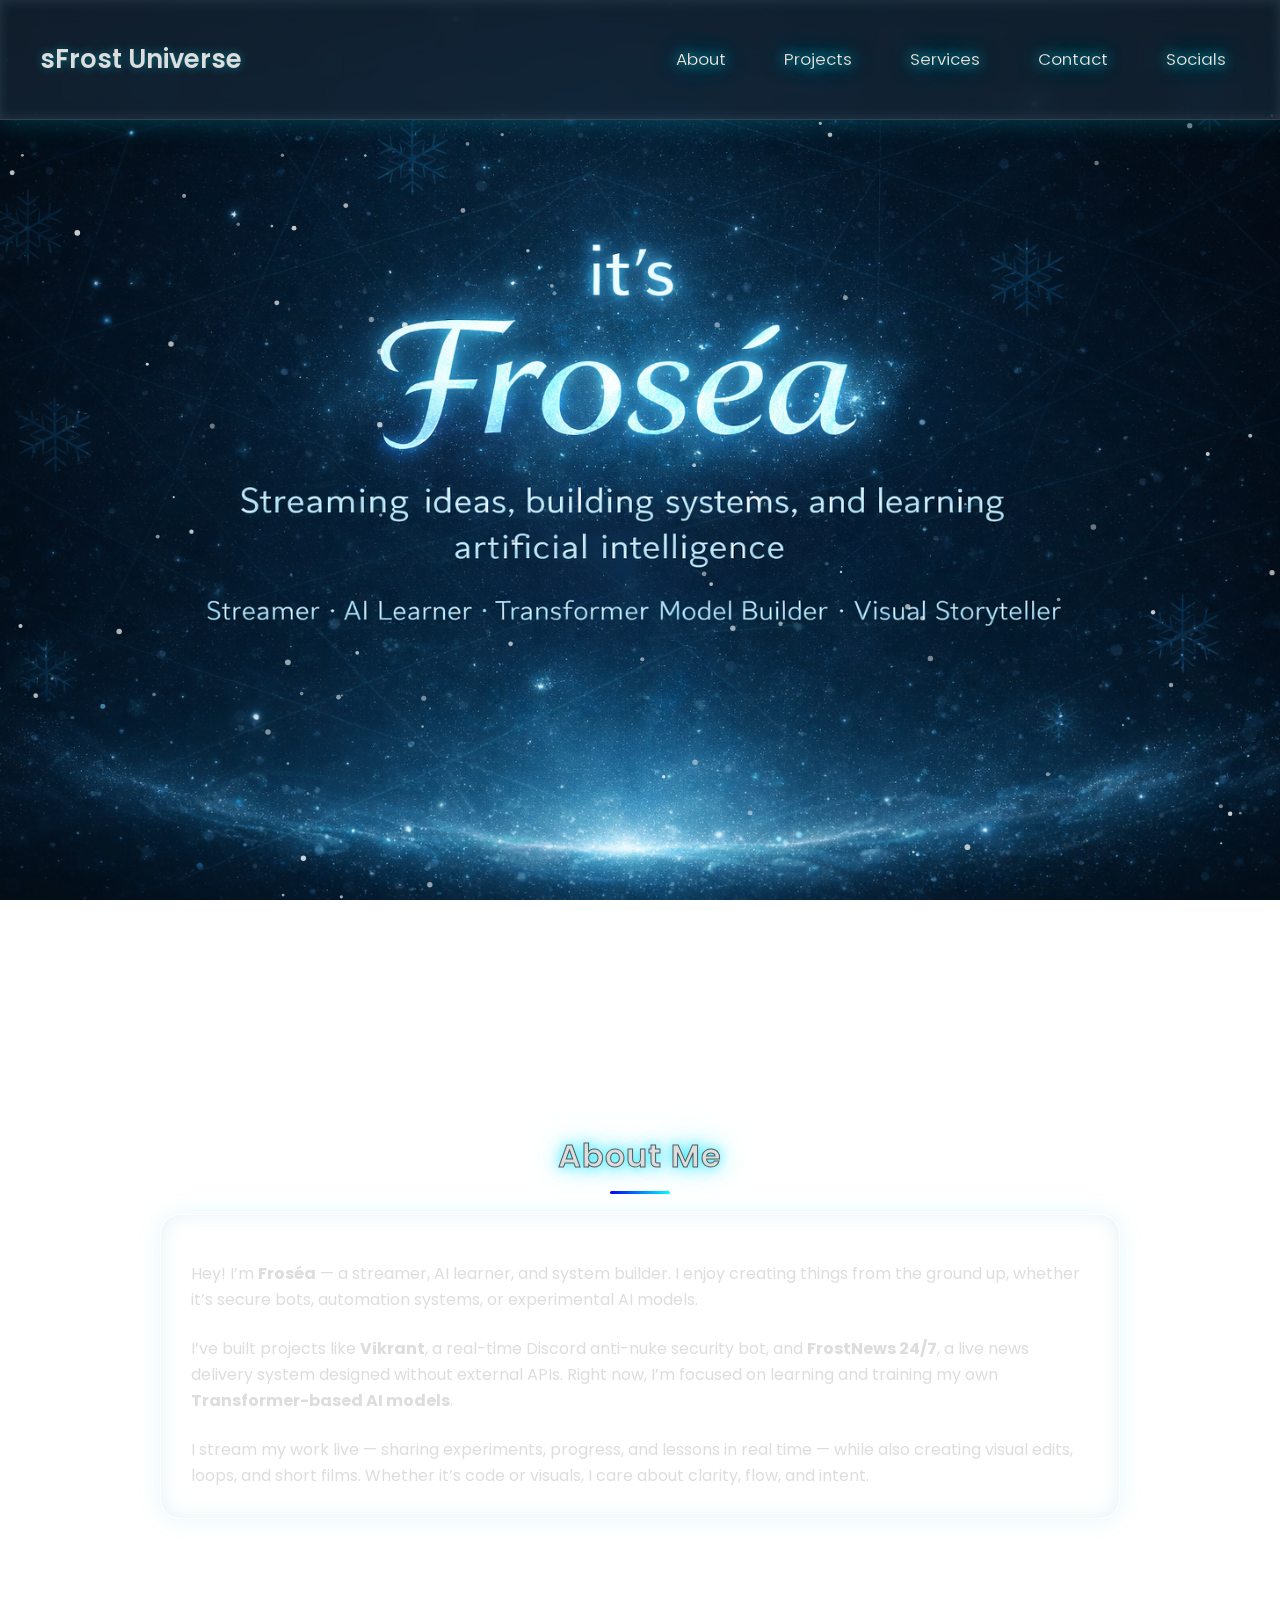
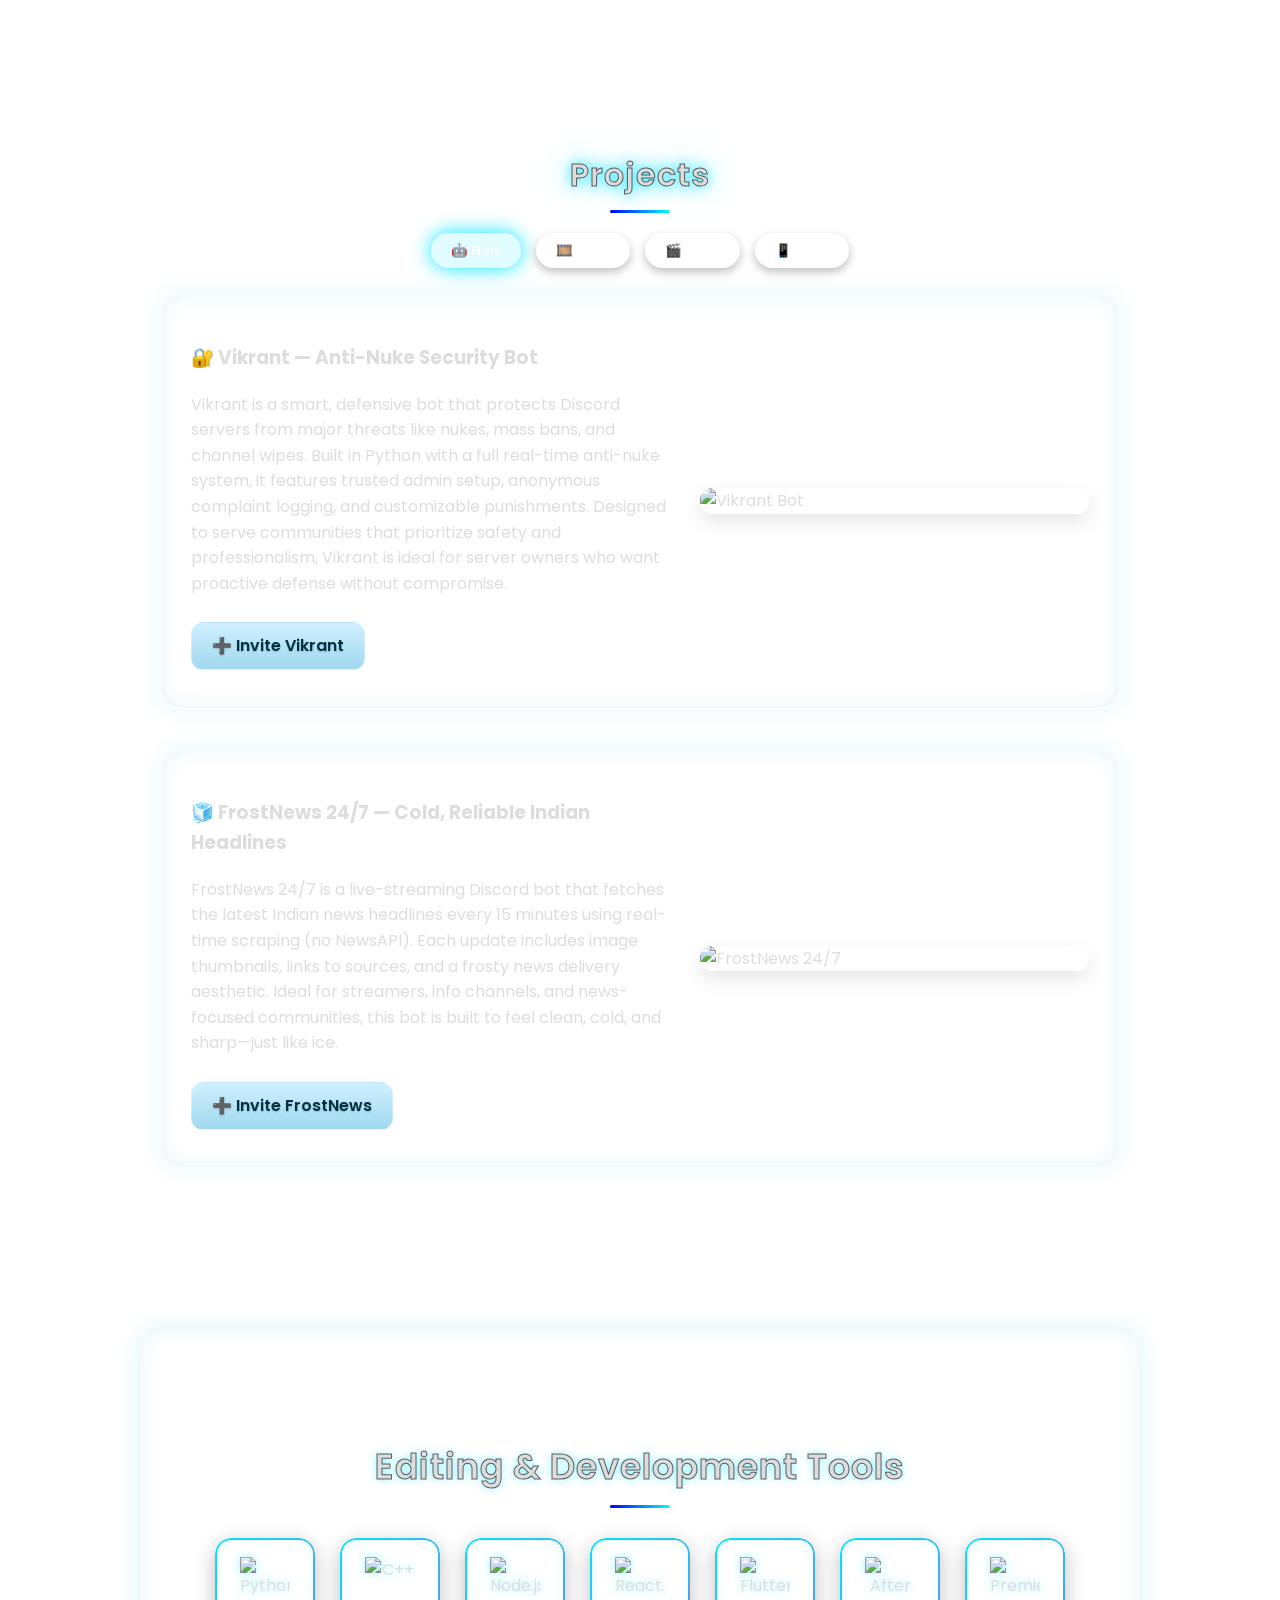
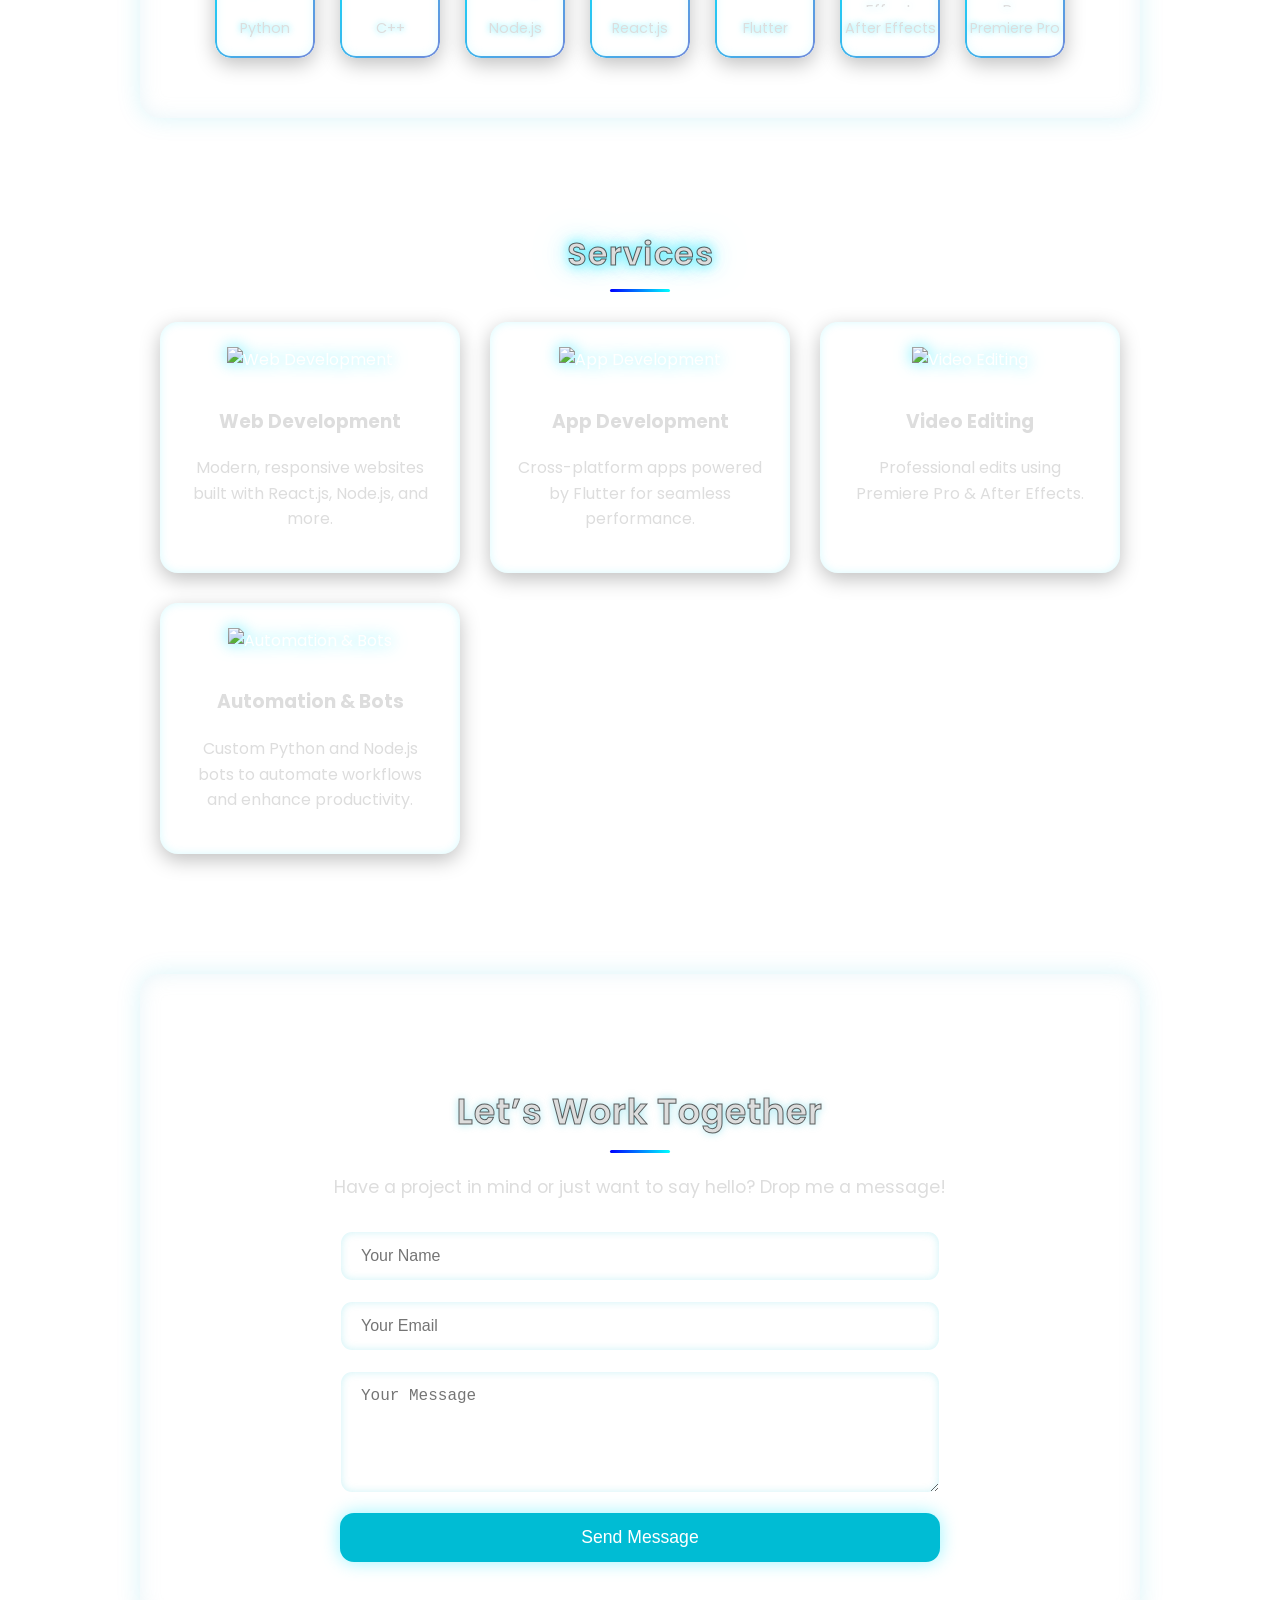
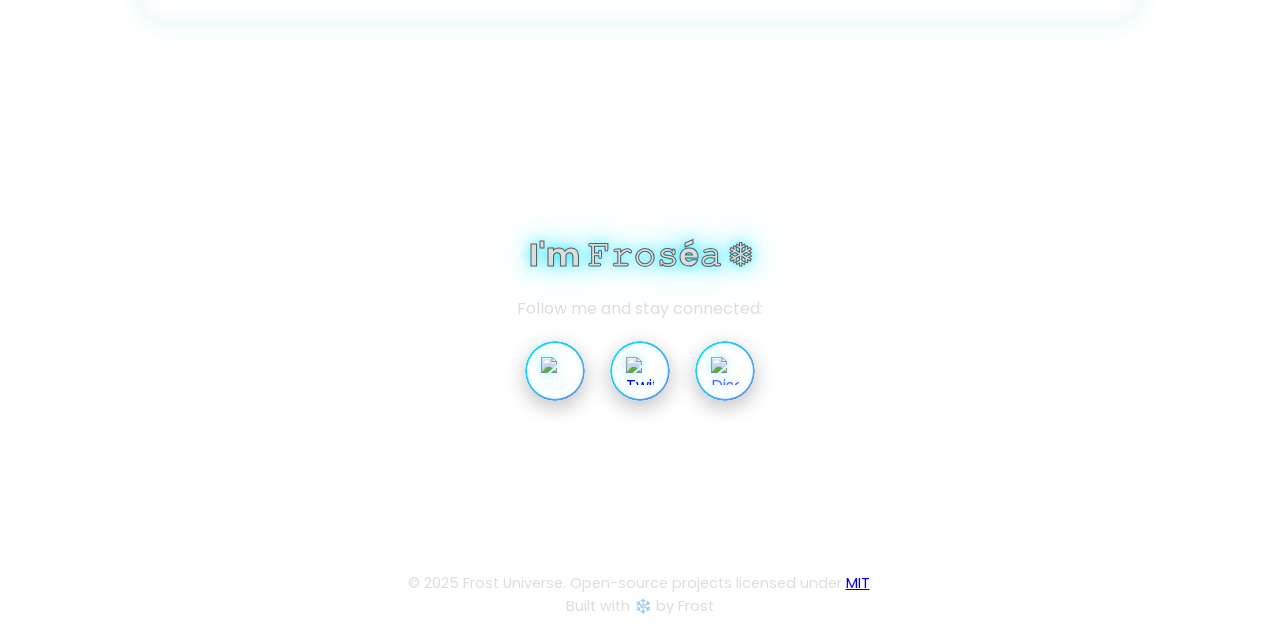
==== index.html @ 3cc2ba2c "Name change" ====
<!DOCTYPE html>
<html lang="en">
<head>
  <link rel="icon" href="assets/frost-logo.png" type="image/png" />
  <meta name="viewport" content="width=device-width, initial-scale=1.0" />
  <title>Frost | Portfolio</title>
  <link href="https://fonts.googleapis.com/css2?family=Poppins:wght@400;600&display=swap" rel="stylesheet" />
  <link rel="stylesheet" href="style.css">
</head>
<body>
  <nav class="frost-navbar">
    <div class="nav-content">
      <h1 class="logo">sFrost Universe</h1>

      <button class="mobile-toggle" onclick="toggleMobileNav(event)">☰</button>
        <ul class="nav-links">
          <li><a href="#about">About</a></li>
          <li><a href="#projects">Projects</a></li>
          <li><a href="#services">Services</a></li>
          <li><a href="#contact">Contact</a></li>
          <li><a href="#frost-footer">Socials</a></li>
        </ul>
    </div>
  </nav>
<div class="mobile-nav" id="mobileNav">
  <a href="#about" onclick="toggleMobileNav()">About</a>
  <a href="#projects" onclick="toggleMobileNav()">Projects</a>
  <a href="#services" onclick="toggleMobileNav()">Services</a>
  <a href="#contact" onclick="toggleMobileNav()">Contact</a>
  <a href="#frost-footer" onclick="toggleMobileNav()">Socials</a>
</div>

<section id="hero" class="hero-section">
  <!-- empty hero to show full background -->
</section>


<section id="about">
  <h2>About Me</h2>
  <div class="card">
    <p>
      Hey! I’m <strong>Froséa</strong> — a streamer, AI learner, and system builder.
      I enjoy creating things from the ground up, whether it’s secure bots,
      automation systems, or experimental AI models.
    </p>

    <p>
      I’ve built projects like <strong>Vikrant</strong>, a real-time Discord anti-nuke security bot,
      and <strong>FrostNews 24/7</strong>, a live news delivery system designed without external APIs.
      Right now, I’m focused on learning and training my own
      <strong>Transformer-based AI models</strong>.
    </p>

    <p>
      I stream my work live — sharing experiments, progress, and lessons in real time —
      while also creating visual edits, loops, and short films.
      Whether it’s code or visuals, I care about clarity, flow, and intent.
    </p>

  </div>
</section>

<section id="projects">
<h2>Projects</h2>
<div class="tab-buttons-container">
  <button class="tab-btn active" data-tab="bots" onclick="showTab('bots')">🤖 Bots</button>
  <button class="tab-btn" data-tab="edits" onclick="showTab('edits')">🎞️ Edits</button>
  <button class="tab-btn" data-tab="films" onclick="showTab('films')">🎬 Films</button>
  <button class="tab-btn" data-tab="apps" onclick="showTab('apps')">📱 Apps</button>
</div>



<div id="bots" class="tab-content active">

    <div class="card flex-wrap-card">
        <div class="card-content-left">
            <h3>🔐 Vikrant — Anti-Nuke Security Bot</h3>
            <p>Vikrant is a smart, defensive bot that protects Discord servers from major threats like nukes, mass bans, and channel wipes. Built in Python with a full real-time anti-nuke system, it features trusted admin setup, anonymous complaint logging, and customizable punishments. Designed to serve communities that prioritize safety and professionalism, Vikrant is ideal for server owners who want proactive defense without compromise.</p>
            <a href="https://discord.com/oauth2/authorize?client_id=1390545148139802735&permissions=8&scope=bot%20applications.commands" target="_blank" class="btn frosty-btn">➕ Invite Vikrant</a>
        </div>
        <div class="card-image-right">
            <img src="assets/Vikrant.png" alt="Vikrant Bot">
        </div>
    </div>

    <div class="card flex-wrap-card">
        <div class="card-content-left">
            <h3>🧊 FrostNews 24/7 — Cold, Reliable Indian Headlines</h3>
            <p>FrostNews 24/7 is a live-streaming Discord bot that fetches the latest Indian news headlines every 15 minutes using real-time scraping (no NewsAPI). Each update includes image thumbnails, links to sources, and a frosty news delivery aesthetic. Ideal for streamers, info channels, and news-focused communities, this bot is built to feel clean, cold, and sharp—just like ice.</p>
            <a href="https://discord.com/oauth2/authorize?client_id=1393420826992443503&permissions=8&scope=bot%20applications.commands" target="_blank" class="btn frosty-btn">➕ Invite FrostNews</a>
        </div>
        <div class="card-image-right">
            <img src="assets/news.png" alt="FrostNews 24/7">
        </div>
    </div>

</div>



  <div id="edits" class="tab-content">
    <div class="card flex-wrap-card">
      <div class="card-content-left">
        <h3>🎞️ Loops</h3>
        <p>Short, rhythmic video loops designed for seamless repetition — created using Adobe Premiere Pro and After Effects. Built for motion sync, aesthetics, and a crisp visual punch that repeats with satisfying flow.</p>
        <p><strong>Style:</strong> Visual Rhythm, Frame-perfect Sync, Repeats Smoothly</p>
        <a href="https://www.instagram.com/s.frostuniverse/reel/DGXverOA1Fw/" target="_blank" class="btn frosty-btn">▶️ Watch on Instagram</a>
      </div>
      <div class="card-image-right">
        <img src="assets/my-loop.gif?v=2" alt="Loop GIF" class="cropped-4by3" />
      </div>
    </div>

    <div class="card flex-wrap-card">
      <div class="card-content-left">
        <h3>🎵 Music Edits</h3>
        <p>This edit brings together music, emotion, and motion to create a deep, immersive experience. Built around the track “Aadatein” by Hades, the video blends cinematic sequences, visual metaphors, and rhythmic transitions to evoke both nostalgia and raw feeling. Every cut is timed with lyrics and beats, emphasizing the storytelling within the song itself. Designed using a combination of slow-motion overlays, smooth velocity ramps, and hand-synced color tones — this edit reflects my passion for visual poetry in motion.</p>
        <p><strong>Style:</strong> Cinematic Sync, Lyric-Driven Narrative, Deep Mood Tones</p>
        <a href="https://www.instagram.com/itshadesmusic/reel/DEu2M0pTLQC/" target="_blank" class="btn frosty-btn">🎵 Watch on Instagram</a>
      </div>
      <div class="card-image-right">
        <video class="preview-video" muted playsinline>
          <source src="assets/aadatein-edit.mp4" type="video/mp4" />
          Your browser does not support the video tag.
        </video>
      </div>
    </div>

    <div class="card flex-wrap-card">
      <div class="card-content-left">
        <h3>🎮 Game Edits</h3>
        <p>Fast-paced and cinematic CSGO edit synced to slowed-down sound. Made on Indian gaming content, this edit highlights epic flicks and smooth transitions for a dramatic aesthetic. The pacing, transitions, and depth effects are tailored to enhance each highlight moment, capturing the spirit of competitive gameplay.</p>
        <a href="https://youtu.be/ge9LohBSnMw" target="_blank" class="btn frosty-btn">🎮 Watch on YouTube</a>
      </div>
      <div class="card-image-right">
        <video class="preview-video" muted playsinline>
          <source src="assets/devil-eyes-edit.mp4" type="video/mp4" />
          Your browser does not support the video tag.
        </video>
      </div>
    </div>
  </div>

    <div id="films" class="tab-content">
        <div class="card flex-wrap-card">
            <div class="card-content-left">
                <h2>"INK !" a 2 min short horror film.</h2>
                <p>A chilling 2-minute short horror film. This piece explores themes of the unknown and suspense, designed to leave a lasting impression.</p>
                <a href="https://www.instagram.com/s.frostuniverse/reel/C6wNEsdyaG9/" target="_blank" class="btn frosty-btn">Watch on Instagram</a>
            </div>
            <div class="card-image-right">
                <img src="assets/ink-thumbnail.jpg" alt="Thumbnail for INK! Short Film">
            </div>
        </div>

        <div class="card flex-wrap-card">
            <div class="card-content-left">
                <h2>Contemplation: The Mind's Echo</h2>
                <p>“Contemplation” is a cinematic exploration of the mind’s labyrinth. It’s a journey that begins in the tranquil realms of relaxation but can veer into the shadows of psychological distress. This film captures the essence of introspection, where the quest for inner peace can sometimes awaken inner demons.</p>
                <a href="https://www.instagram.com/s.frostuniverse/reel/C9RwAc6Al66/" target="_blank" class="btn frosty-btn">Watch on Instagram</a>
            </div>
            <div class="card-image-right">
                <img src="assets/contemplation-thumbnail.jpg" alt="Thumbnail for Contemplation Film">
            </div>
        </div>
    </div>

    <div id="apps" class="tab-content">

      <!-- FrostHub App Card -->
      <div class="card flex-wrap-card">
        <div class="card-content-left">
          <h3>FrostHub Mobile</h3>
          <p>FrostHub Mobile is your all-in-one student companion. Access timetables, notes, announcements, and even get your doubts solved — anytime, anywhere.</p>
          <a href="https://github.com/sFrostUniverse/FrostHub/raw/master/apk/app-release.apk" class="btn frosty-btn" download>📥 Install App</a>
        </div>
        <div class="card-image-right">
          <img src="assets/logo.png" alt="FrostHub App Preview" class="cropped-4by3 frosthub-logo" />
        </div>
      </div>
    </div>


</section>

<section id="skills">
  <h2>Editing & Development Tools</h2>
  <div class="skills-grid">
    <div class="skill-item">
      <img src="https://cdn.jsdelivr.net/gh/devicons/devicon/icons/python/python-original.svg" alt="Python">
      <p>Python</p>
    </div>
    <div class="skill-item">
      <img src="https://cdn.jsdelivr.net/gh/devicons/devicon/icons/cplusplus/cplusplus-original.svg" alt="C++">
      <p>C++</p>
    </div>
    <div class="skill-item">
      <img src="https://cdn.jsdelivr.net/gh/devicons/devicon/icons/nodejs/nodejs-original.svg" alt="Node.js">
      <p>Node.js</p>
    </div>
    <div class="skill-item">
      <img src="https://cdn.jsdelivr.net/gh/devicons/devicon/icons/react/react-original.svg" alt="React.js">
      <p>React.js</p>
    </div>
    <div class="skill-item">
      <img src="https://cdn.jsdelivr.net/gh/devicons/devicon/icons/flutter/flutter-original.svg" alt="Flutter">
      <p>Flutter</p>
    </div>
    <div class="skill-item">
      <img src="https://cdn.jsdelivr.net/gh/devicons/devicon/icons/aftereffects/aftereffects-original.svg" alt="After Effects">
      <p>After Effects</p>
    </div>
    <div class="skill-item">
      <img src="https://cdn.jsdelivr.net/gh/devicons/devicon/icons/premierepro/premierepro-original.svg" alt="Premiere Pro">
      <p>Premiere Pro</p>
    </div>
  </div>
</section>

<section id="services">
  <h2>Services</h2>
  <div class="services-grid">
    <div class="service-card">
      <img src="https://cdn-icons-png.flaticon.com/512/3094/3094850.png" alt="Web Development">
      <h3>Web Development</h3>
      <p>Modern, responsive websites built with React.js, Node.js, and more.</p>
    </div>
    <div class="service-card">
      <img src="https://cdn-icons-png.flaticon.com/512/2906/2906274.png" alt="App Development">
      <h3>App Development</h3>
      <p>Cross-platform apps powered by Flutter for seamless performance.</p>
    </div>
    <div class="service-card">
      <img src="https://cdn-icons-png.flaticon.com/512/6062/6062646.png" alt="Video Editing">
      <h3>Video Editing</h3>
      <p>Professional edits using Premiere Pro & After Effects.</p>
    </div>
    <div class="service-card">
      <img src="https://cdn-icons-png.flaticon.com/512/4712/4712035.png" alt="Automation & Bots">
      <h3>Automation & Bots</h3>
      <p>Custom Python and Node.js bots to automate workflows and enhance productivity.</p>
    </div>
  </div>
</section>

<section id="contact">
  <h2>Let’s Work Together</h2>
  <p>Have a project in mind or just want to say hello? Drop me a message!</p>

  <div class="contact-card">
    <form action="https://formspree.io/f/movloqyo" method="POST">
      <input type="text" name="name" placeholder="Your Name" required>
      <input type="email" name="email" placeholder="Your Email" required>
      <textarea name="message" rows="5" placeholder="Your Message" required></textarea>
      <button type="submit">Send Message</button>
    </form>
  </div>
</section>


<section id="frost-footer">
  <div class="frost-footer-card">
    <h2>I'm 𝙵𝚛𝚘𝚜é𝚊 ❄</h2>
    <p>Follow me and stay connected:</p>
    <div class="social-links">
      <a href="https://github.com/sFrostUniverse" target="_blank">
        <img src="https://cdn.jsdelivr.net/gh/devicons/devicon/icons/github/github-original.svg" alt="GitHub">
      </a>
      <a href="https://www.twitch.tv/itsfrosea" target="_blank">
        <img src="https://cdn-icons-png.flaticon.com/512/5968/5968819.png" alt="Twitch">
      </a>
      <a href="https://discord.gg/MuAQ3JgS7b" target="_blank">
        <img src="https://cdn-icons-png.flaticon.com/512/5968/5968756.png" alt="Discord">
      </a>


    </div>
  </div>
</section>


  <footer>
    © 2025 Frost Universe. Open-source projects licensed under <a href="https://github.com/sFrostUniverse/Vikrant-bot/blob/main/LICENSE">MIT</a>.<br />
    Built with ❄️ by Frost
  </footer>
  <script src="script.js"></script>
</body>
</html>
---- style.css ----
/* style.css */

/* Root Variables - Define your theme colors and font here */
:root {
    --primary: #00bcd4; /* A vibrant blue/cyan */
    --secondary: #e0f7fa; /* A light, frosty blue */
    --background: #f4fcff; /* Very light, almost white background */
    --text-color: #dddddd; /* Bright gray for general text */
    --font-family: 'Poppins', sans-serif;
    --frost-card-bg: rgba(255, 255, 255, 0.08);
    --frost-card-border: rgba(255, 255, 255, 0.25);
    --frost-card-shadow-light: rgba(0, 188, 212, 0.1);
    --frost-card-shadow-inset: rgba(173, 216, 230, 0.3);
    --frosty-btn-shadow-light: rgba(173, 216, 230, 0.4);
    --accent-color: #00e5ff; /* NEW: A bright cyan for accents in the new navbar */
}

/* Universal Box-Sizing and Smooth Scroll */
*, *::before, *::after {
    box-sizing: border-box;
}


html {
    scroll-behavior: smooth;
    height: 100%; 
    overflow-x: hidden; 
}

body {
    font-family: var(--font-family);
    margin: 0;
    padding: 0;
    padding-top: 100px;
    scroll-behavior: smooth;
    line-height: 1.6;
    overflow-x: hidden;
    position: relative;
    z-index: 0;
}
html, body {
  overscroll-behavior: none;
}



/* Background goes to pseudo-element */
body::before {
    content: "";
    position: fixed;
    inset: 0;
    background:
        linear-gradient(to bottom, rgba(255, 255, 255, 0.05), rgba(240, 255, 255, 0.1)),
        url('assets/banner.png') no-repeat center center fixed;
    background-size: cover;
    background-blend-mode: overlay;
    background-attachment: scroll;
    z-index: -1; /* stays behind content */
    transition: filter 0.5s ease-in-out;
}

/* Blur on scroll */
body.blurred::before {
    filter: blur(6px);
}


/* Mobile version – only swap image */
@media (max-width: 768px) {
    body {
        background-image: 
            linear-gradient(to bottom, rgba(255, 255, 255, 0.05), rgba(240, 255, 255, 0.1)),
            url('assets/banner-mobile.png');
    }
}
@media (max-width: 768px) {
  .frosthub-logo {
    transform: scale(1.25);
    padding: 20px;
  }
}





/* Ensure all text elements inherit the text color or use it explicitly */
body, h1, h2, h3, h4, h5, h6, p, li, span, strong {
    color: var(--text-color) !important; /* Use !important to override default browser styles */
}

/* Canvas styling - CRITICAL for its background behavior and preventing scroll issues */
canvas {
    display: block; /* Ensures canvas behaves as a block element */
    position: fixed; /* Keeps it fixed in the viewport */
    top: 0;
    left: 0;
    width: 100vw; /* Covers full viewport width */
    height: 100dvh; /* Covers full viewport height (can override JS for layout) */
    z-index: -1; /* Make sure it's behind all other content */
    pointer-events: none; /* VERY IMPORTANT: Allows you to click/interact with elements *behind* the canvas */
    background-color: transparent; /* Ensures it's transparent if no snowfall is active */
}
/* Frosted Glass Navbar - matches footer style */
.frost-navbar {
  background: rgba(26, 42, 58, 0.65);
  backdrop-filter: blur(12px) saturate(120%);
  -webkit-backdrop-filter: blur(12px) saturate(120%);
  padding: 18px 40px;

  position: fixed;     /* ✅ DESKTOP DEFAULT */
  top: 0;
  left: 0;
  width: 100%;

  z-index: 9999;
  border-bottom: 1px solid rgba(255, 255, 255, 0.15);
  box-shadow: 0 0 25px rgba(0, 229, 255, 0.25),
              inset 0 0 12px rgba(173, 216, 230, 0.15);
}


.frost-navbar .nav-content {
  display: flex;
  justify-content: space-between;
  align-items: center;
  max-width: 1200px;
  margin: 0 auto;
  width: 100%;
}

/* Logo style to match footer text */
.frost-navbar .logo {
  font-size: 1.6em;
  font-weight: 600;
  color: var(--accent-color);
  text-shadow: 0 0 10px rgba(0,229,255,0.4);
}

/* Links styled to match footer glow */
.frost-navbar .nav-links {
  list-style: none;
  display: flex;
  gap: 30px;
  margin: 0;
  padding: 0;
}

/* Navbar links styled like glowing section titles */
.frost-navbar .nav-links a {
  position: relative;
  color: #fff;
  text-decoration: none;
  font-size: 1.05em;
  padding: 8px 14px;
  border-radius: 6px;
  transition: all 0.3s ease;

  text-shadow:
    0 0 12px rgba(0,229,255,0.8),
    0 0 24px rgba(0,229,255,0.6),
    0 0 40px rgba(0,229,255,0.4);

  -webkit-text-stroke: 0.5px rgba(0, 0, 0, 0.5);
}

/* Hover glow */
.frost-navbar .nav-links a:hover {
  color: var(--accent-color);
  text-shadow: 0 0 6px rgba(0,229,255,0.9);
}

/* Fancy underline effect */
.frost-navbar .nav-links a::after {
  content: "";
  position: absolute;
  left: 50%;
  bottom: -4px;
  transform: translateX(-50%);
  width: 0;
  height: 2px;
  background: linear-gradient(90deg, #00e5ff, #ff00cc);
  border-radius: 2px;
  transition: width 0.3s ease;
}

.frost-navbar .nav-links a:hover::after {
  width: 60%;
}


/* Active link */
.frost-navbar .nav-links a.active {
  background: linear-gradient(135deg, rgba(0,229,255,0.8), rgba(0,188,212,0.6));
  color: #fff;
  box-shadow: 0 0 15px rgba(0,229,255,0.5);
}

.hero-section {
  height: 110vh;  /* a bit more than full screen */
  position: relative;
  z-index: 0;
}



.hero-title {
  font-size: 3.5rem;
  color: #ffffff;
  text-shadow: 0 0 8px rgba(0,0,0,0.4);
}

.hero-subtitle {
  font-size: 1.5rem;
  color: #e0f7fa;
  margin-top: 10px;
}



/* --- END NEW CONSOLIDATED NAVBAR STYLES --- */


/* Header (if you decide to use it, it's currently not in your index.html) */
header {
    text-align: center;
    padding: 80px 20px;
    background: linear-gradient(to right, #00bcd4, #4fc3f7);
    color: white;
    z-index: 1;
    position: relative;
}

header img {
    width: 120px;
    border-radius: 16px;
    margin-bottom: 20px;
    animation: fadeIn 2s ease-in-out;
}

/* Desktop styling for header */
@media (min-width: 769px) {
    header h1 {
        font-size: 3rem;
    }
    header p {
        font-size: 1.2rem;
        margin-top: 10px;
    }
}

/* Mobile styling for header */
@media (max-width: 768px) {
    header {
        padding: 140px 20px 100px;
        min-height: 420px;
        display: flex;
        flex-direction: column;
        align-items: center;
        justify-content: center;
    }
    header img {
        width: 100px;
        margin-bottom: 16px;
    }
    header h1 {
        font-size: 2.2rem;
        line-height: 1.3;
        margin-bottom: 10px;
    }
    header p {
        font-size: 1.1rem;
        line-height: 1.5;
        margin: 0;
    }
}


/* General Section Styling */
section {
  scroll-margin-top: 180px; 
  padding: 60px 20px;
  max-width: 1000px;
  margin-left: auto;
  margin-right: auto;
}



/* Specific styling for the #about section */
#about {
  margin-top: 0;        /* Pulls section up strongly */
  padding: 80px 20px;   /* Reduces top spacing further */
  scroll-margin-top: 160px;  /* Keeps scroll behavior clean */
}

/* Paragraph spacing in #about (moved from inline) */
#about p {
    margin-bottom: 24px;
}
#about p:last-of-type {
    margin-bottom: 0;
}

/* Universal section title styling */
section > h2 {
  font-size: 2rem;
  text-align: center;
  margin: 50px 0 20px 0;
  padding: 0;
  font-weight: 600;
  color: #fff;
  letter-spacing: 1px;
  position: relative;
}

/* Optional: fancy underline effect */
section > h2::after {
  content: "";
  display: block;
  width: 60px;
  height: 3px;
  background: linear-gradient(90deg, #00f, #0ff);
  margin: 10px auto 0 auto;
  border-radius: 2px;
}
h2 {
    text-shadow:
      0 0 12px rgba(0,229,255,0.8),
      0 0 24px rgba(0,229,255,0.6),
      0 0 40px rgba(0,229,255,0.4);

    -webkit-text-stroke: 1px rgba(0, 0, 0, 0.6); /* subtle outline */
}

.hero-section {
  background: url("assets/your-wallpaper.png") center/cover no-repeat;
  height: 100vh;
  position: relative;
  transition: filter 0.6s ease, opacity 0.6s ease;
  min-height: 100vh;
  padding-bottom: 120px;
}





/* Card Styles - Consolidated all '.card' rules here */
.card {
    background: var(--frost-card-bg);
    border-radius: 20px;
    padding: 30px;
    margin-bottom: 40px;
    backdrop-filter: blur(12px);
    box-shadow:
        0 0 25px var(--frost-card-shadow-light),
        inset 0 0 20px var(--frost-card-shadow-inset);
    border: 1px solid var(--frost-card-border);
    position: relative;
    overflow: hidden;
    transition: transform 0.3s ease, box-shadow 0.3s ease;
    color: var(--text-color);
}
.card::before {
    content: "";
    position: absolute;
    inset: 0;
    background: url('https://www.transparenttextures.com/patterns/ice.png');
    opacity: 0.08;
    z-index: 0;
}
.card:hover {
    transform: scale(1.02);
    box-shadow:
        0 0 35px rgba(0, 188, 212, 0.2), /* Slightly stronger on hover */
        inset 0 0 30px rgba(173, 216, 230, 0.4); /* Slightly stronger on hover */
}
.card > * {
    position: relative;
    z-index: 1; /* Ensures content is above the texture */
}

.services-grid {
  display: grid;
  grid-template-columns: repeat(auto-fit, minmax(240px, 1fr));
  gap: 30px;
  margin-top: 30px;
}

.service-card {
  background: rgba(255, 255, 255, 0.08);
  border-radius: 18px;
  backdrop-filter: blur(10px);
  -webkit-backdrop-filter: blur(10px);
  padding: 25px;
  text-align: center;
  color: #fff;
  box-shadow: 0 6px 20px rgba(0,0,0,0.25), inset 0 0 10px rgba(0,229,255,0.15);
  transition: transform 0.3s ease, box-shadow 0.3s ease;
}

.service-card img {
  width: 60px;
  margin-bottom: 15px;
  filter: drop-shadow(0 0 8px rgba(0,229,255,0.6));
}

.service-card:hover {
  transform: translateY(-8px) scale(1.05);
  box-shadow: 0 12px 30px rgba(0,229,255,0.35), inset 0 0 15px rgba(0,229,255,0.25);
}



/* Mobile Toggle Button (Hamburger) */
.mobile-toggle {
  display: none;
  background: none;
  border: none;
  font-size: 28px;
  color: white;
  cursor: pointer;

  z-index: 10001;
  touch-action: manipulation; /* ❄️ prevents swipe trigger */
}

/* Mobile Nav Floating Dropdown */
.mobile-nav {
  pointer-events: auto; 
    position: absolute;
    top: 60px; /* right below navbar */
    right: 20px;
    background: rgba(255, 255, 255, 0.15);
    backdrop-filter: blur(12px);
    border-radius: 12px;
    padding: 20px;
    display: flex;
    flex-direction: column;
    gap: 16px;
    box-shadow: 0 8px 20px rgba(0,0,0,0.4);

    max-height: 0;      /* collapsed */
    overflow: hidden;
    opacity: 0;
    transition: max-height 0.4s ease, opacity 0.3s ease;
    z-index: 1000;
    width: 200px;       /* fixed width dropdown */
}

/* Show dropdown */
.mobile-nav.active {
    max-height: 400px; /* enough for links */
    opacity: 1;
    pointer-events: auto; /* allows clicking links when shown */
}

/* Mobile nav links */
.mobile-nav a {
    position: relative;
    color: #fff;
    font-size: 1rem;
    font-weight: 600;
    text-decoration: none;
    padding: 10px 0;
    text-align: center;

    text-shadow:
      0 0 8px rgba(0,229,255,0.8),
      0 0 16px rgba(0,229,255,0.6);
    transition: all 0.3s ease;
}

.mobile-nav a:hover {
    color: var(--accent-color);
}

/* Fancy underline effect */
.mobile-nav a::after {
    content: "";
    position: absolute;
    left: 50%;
    bottom: -6px;
    transform: translateX(-50%);
    width: 0;
    height: 2px;
    background: linear-gradient(90deg, #00e5ff, #ff00cc);
    border-radius: 2px;
    transition: width 0.3s ease;
}

.mobile-nav a:hover::after {
    width: 60%;
}
/* When visible */
.mobile-nav.active { /* Changed from .show to .active for consistency with JS */
    top: 60px; /* Adjust based on navbar height */
}

/* --- START OF MODIFIED MEDIA QUERY FOR MOBILE NAV LINKS --- */
@media (max-width: 768px) {
    .frost-navbar .nav-links {
        display: none !important; /* Force hide desktop navigation on mobile */
    }
    .mobile-toggle {
        display: block !important; /* Ensure mobile toggle is visible */
        margin-left: auto; /* Pushes it to the right within the flex container */
    }

    .frost-navbar .nav-content {
        justify-content: space-between; /* Keep this to separate logo and toggle */
        width: 100%;
    }
}

@media (max-width: 768px) {
  .frost-navbar {
    position: sticky;
    top: 0;
    transform: translateZ(0);
    will-change: transform;
  }

  body.mobile-nav-open {
  overflow: hidden;       /* stops background scroll */
  position: fixed;        /* locks body position */
  width: 100%;
}
}
@media (max-width: 768px) {
  body {
    padding-top: 0;   /* ❄️ removes gap on mobile */
  }
}

/* --- END OF MODIFIED MEDIA QUERY FOR MOBILE NAV LINKS --- */

/* General Button Styles (btn is more generic, frosty-btn is specific) */
.btn {
    display: inline-block;
    padding: 10px 20px;
    background: var(--primary);
    color: white;
    text-decoration: none;
    border-radius: 8px;
    font-weight: 600;
    transition: 0.3s ease;
    margin-top: 10px;
}
.btn:hover {
    background: var(--text-color); /* Use text-color variable for hover */
    color: var(--secondary);
}

/* Main Footer */
footer {
    text-align: center;
    padding: 20px;
    background: rgba(255, 255, 255, 0.1);
    backdrop-filter: blur(8px);
    border-top: 1px solid rgba(255, 255, 255, 0.2);
    color: var(--text-color);
    font-size: 0.9rem;
    z-index: 999;
    position: relative;
    margin-top: 50px; /* Added margin for spacing from content above */
}

/* Keyframe Animations */
@keyframes fadeIn {
    from { opacity: 0; transform: scale(0.95); }
    to { opacity: 1; transform: scale(1); }
}

/* Tab Buttons */
.tab-btn {
    padding: 10px 20px;
    border: none;
    background: var(--secondary);
    color: var(--text-color);
    font-weight: 600;
    border-radius: 8px;
    cursor: pointer;
    transition: 0.3s ease;
}
.tab-btn.active {
    background: var(--primary);
    color: white;
}

/* Tab Content */
.tab-container {
  position: relative;
  min-height: 500px;
  overflow: hidden;
}

.tab-content {
  opacity: 0;
  transform: translateY(30px);
  pointer-events: none;
  position: absolute;
  top: 0;
  left: 0;
  width: 100%;
  transition: opacity 0.3s ease-out, transform 0.3s ease-out;
  visibility: hidden; /* hides visually and prevents interaction */
}

.tab-content.active {
  opacity: 1;
  transform: translateY(0);
  pointer-events: auto;
  position: relative;
  z-index: 1;
  visibility: visible; /* now it's visible */
}




/* Frosty Button Style - Consolidated */
.frosty-btn {
    position: relative;
    padding: 10px 20px;
    background: linear-gradient(to bottom, #d0f0ff, #a0d8ef);
    border: 1px solid rgba(255, 255, 255, 0.3);
    border-radius: 12px;
    backdrop-filter: blur(6px);
    color: #003344;
    font-weight: 600;
    text-shadow: 0 1px 2px rgba(0,0,0,0.2);
    cursor: pointer;
    overflow: hidden;
    transition: transform 0.2s ease, background 0.3s ease, box-shadow 0.3s ease;
}

.frosty-btn::after {
    content: "";
    position: absolute;
    top: 0;
    left: 0;
    width: 100%;
    height: 100%;
    background: radial-gradient(circle, rgba(255,255,255,0.3) 10%, transparent 70%);
    opacity: 0;
    pointer-events: none;
}

.frosty-btn:hover {
    background: linear-gradient(to bottom, #ffffff, #c1f2ff);
    transform: scale(1.05);
    box-shadow: inset 0 0 8px rgba(255,255,255,0.3), 0 0 14px rgba(173, 216, 230, 0.5);
}

.frosty-btn:active {
    animation: crackGlow 0.4s ease; /* Using crackGlow for all frosty-btn active states */
}

/* Services List (moved from inline) */
#services ul li {
    margin-bottom: 12px;
    font-size: 1.05rem;
}

/* Frost Footer Section */
#frost-footer {
    position: relative;
    z-index: 1;
    padding: 60px 20px;
    margin-top: 80px; /* Spacing from section above */
}

/* Frost Footer Card (moved from inline) */
.frost-footer-card {
    background: rgba(255, 255, 255, 0.1);
    border-radius: 20px;
    backdrop-filter: blur(8px);
    padding: 40px;
    text-align: center;
    color: white; /* Ensure text is visible on the frosty background */
    box-shadow: 0 0 20px rgba(255, 255, 255, 0.1);
    max-width: 800px;
    margin: auto; /* Center the card */
}

/* Frost Footer Headings/Paragraphs (moved from inline) */
#frost-footer h2 {
    font-size: 2em;
    margin-bottom: 10px;
}
#frost-footer p {
    font-size: 1em;
    margin-bottom: 20px;
}
/* Social Links Container */
.social-links {
  display: flex;
  justify-content: center;
  gap: 25px;
  flex-wrap: wrap;
  margin-top: 20px;
}

/* Frosty circular social buttons */
.social-links a {
  width: 60px;
  height: 60px;
  border-radius: 50%;
  background: rgba(255, 255, 255, 0.06);
  backdrop-filter: blur(12px);
  -webkit-backdrop-filter: blur(12px);
  display: flex;
  align-items: center;
  justify-content: center;
  position: relative;
  overflow: hidden;
  box-shadow: 
    0 6px 20px rgba(0,0,0,0.25),
    inset 0 0 12px rgba(0,229,255,0.15);
  transition: transform 0.4s ease, box-shadow 0.4s ease;
  z-index: 0; /* parent stays at base */
}

/* Glowing animated gradient border */
.social-links a::before {
  content: "";
  position: absolute;
  inset: 0;
  border-radius: 50%;
  padding: 2px;
  background: linear-gradient(135deg, #00e5ff, #7289da, #ff006a, #00e5ff);
  background-size: 300% 300%;
  animation: glowBorder 6s linear infinite;

  mask: linear-gradient(#fff 0 0) content-box, linear-gradient(#fff 0 0);
  mask-composite: exclude;
  -webkit-mask: linear-gradient(#fff 0 0) content-box, linear-gradient(#fff 0 0);
  -webkit-mask-composite: xor;

  z-index: -1; /* keep behind icons */
}

/* Social icons */
.social-links img {
  width: 28px;
  height: 28px;
  position: relative;
  z-index: 1;
  filter: drop-shadow(0 0 4px rgba(0,229,255,0.4));
  transition: transform 0.3s ease, filter 0.3s ease;
  fill: currentColor; /* makes them inherit the parent’s color */
  color: inherit;
}
.social-links a[href*="instagram"] {
  color: #E4405F; /* Instagram pink-red */
}

.social-links a[href*="github"] {
  color: #ffffff; /* GitHub white */
}

.social-links a[href*="discord"] {
  color: #5865F2; /* Discord blurple */
}



/* Hover animation */
.social-links a:hover {
  transform: translateY(-6px) scale(1.12);
  box-shadow: 0 12px 35px rgba(0,229,255,0.35),
              inset 0 0 15px rgba(0,229,255,0.25);
}

.social-links a:hover img {
  transform: scale(1.25) rotate(12deg);
  filter: drop-shadow(0 0 10px rgba(0,229,255,0.9));
}
/* Section wrapper */
#skills {
  padding: 60px 40px;
  margin-top: 60px;
  text-align: center;
  background: rgba(255, 255, 255, 0.05);
  border-radius: 20px;
  box-shadow: 
    0 0 25px rgba(0, 188, 212, 0.15),
    inset 0 0 20px rgba(173, 216, 230, 0.25);
  backdrop-filter: blur(10px);
  position: relative;
  overflow: hidden;
}

#skills h2 {
  font-size: 2.2rem;
  margin-bottom: 30px;
  color: #00e5ff;
  text-shadow: 0 0 8px rgba(0, 229, 255, 0.5);
}

/* Grid for skills */
.skills-grid {
  display: flex;
  justify-content: center;
  flex-wrap: wrap;
  gap: 25px;
}

/* Each skill item as a glowing frosty circle */
.skill-item {
  width: 100px;
  height: 120px;
  display: flex;
  flex-direction: column;
  align-items: center;
  justify-content: center;
  border-radius: 16px;
  background: rgba(255, 255, 255, 0.06);
  backdrop-filter: blur(12px);
  -webkit-backdrop-filter: blur(12px);
  box-shadow: 
    0 6px 20px rgba(0,0,0,0.25),
    inset 0 0 12px rgba(0,229,255,0.15);
  position: relative;
  overflow: hidden;
  transition: transform 0.4s ease, box-shadow 0.4s ease;
}

/* Glowing animated gradient border */
.skill-item::before {
  content: "";
  position: absolute;
  inset: 0;
  border-radius: 16px;
  padding: 2px;
  background: linear-gradient(135deg, #00e5ff, #7289da, #ff006a, #00e5ff);
  background-size: 300% 300%;
  animation: glowBorder 6s linear infinite;

  mask: linear-gradient(#fff 0 0) content-box, linear-gradient(#fff 0 0);
  mask-composite: exclude;
  -webkit-mask: linear-gradient(#fff 0 0) content-box, linear-gradient(#fff 0 0);
  -webkit-mask-composite: xor;

  z-index: -1;
}

/* Icon images */
.skill-item img {
  width: 50px;
  height: 50px;
  filter: drop-shadow(0 0 4px rgba(0,229,255,0.4));
  transition: transform 0.3s ease, filter 0.3s ease;
  margin-bottom: 10px;
}

/* Text below icons */
.skill-item p {
  font-size: 0.9rem;
  color: #fff;
  margin: 0;
  text-shadow: 0 0 6px rgba(0,229,255,0.6);
}

/* Hover effect */
.skill-item:hover {
  transform: translateY(-6px) scale(1.1);
  box-shadow: 0 12px 35px rgba(0,229,255,0.35),
              inset 0 0 15px rgba(0,229,255,0.25);
}
.skill-item:hover img {
  transform: scale(1.2) rotate(8deg);
  filter: drop-shadow(0 0 12px rgba(0,229,255,0.9));
}

/* Border animation */
@keyframes glowBorder {
  0%   { background-position: 0% 50%; }
  50%  { background-position: 100% 50%; }
  100% { background-position: 0% 50%; }
}


/* Glow border animation */
@keyframes glowBorder {
  0%   { background-position: 0% 50%; }
  50%  { background-position: 100% 50%; }
  100% { background-position: 0% 50%; }
}

@keyframes crackIce {
    0% { transform: scale(1); opacity: 1; }
    50% { transform: scale(0.95); opacity: 0.8; }
    100% { transform: scale(1.05); opacity: 1; }
}

@keyframes crackGlow {
    0% { transform: scale(1); box-shadow: 0 0 10px rgba(255,255,255,0.3); }
    50% { transform: scale(0.96); box-shadow: 0 0 25px rgba(255,255,255,0.6); }
    100% { transform: scale(1.02); box-shadow: 0 0 14px rgba(0, 188, 212, 0.5); }
}

@keyframes frostPulse {
    0%, 100% { opacity: 0.4; }
    50% { opacity: 0.7; }
}

@keyframes frostGlassPulse {
    0%, 100% {
        opacity: 0;
        transform: scaleX(0.8);
    }
    50% {
        opacity: 1;
        transform: scaleX(1);
    }
}

/* Additional utility classes used in HTML */
.tab-buttons-container {
    display: flex;
    gap: 10px;
    margin-bottom: 20px;
    /* Remove or change 'justify-content: center;' */
    /* justify-content: flex-start; /* Optional: explicitly set to start */
    flex-wrap: wrap;
}

.flex-wrap-card {
    display: flex;
    flex-wrap: wrap;
    align-items: center;
    gap: 30px;
}

.card-content-left {
    flex: 2 1 300px;
}

.card-image-right {
    flex: 1 1 300px;
}

.card img, .card video {
    width: 100%;
    border-radius: 12px;
    box-shadow: 0 8px 20px rgba(0,0,0,0.1);
    height: auto;
    display: block;
}
@media (max-width: 768px) {
  body {
    background-size: cover;
    background-position: center top;
    background-repeat: no-repeat;
  }
  /* ADD THIS RULE BELOW FOR THE #about SECTION */
  #about {
    margin-top: 100px; /* Adjust this value (e.g., 100px, 150px, or 20vh) as needed for mobile */
  }
}
.cropped-4by3 {
  width: 100%;
  aspect-ratio: 4 / 3;
  object-fit: cover;
  object-position: center top; /* Focus more on the top */
  transform: scale(1.08);
  border-radius: 12px;
  box-shadow: 0 8px 20px rgba(0, 0, 0, 0.1);
  display: block;
}

/* Contact Section */
#contact {
    background: rgba(255, 255, 255, 0.05);
    border-radius: 20px;
    padding: 60px 40px;
    margin-top: 60px;
    text-align: center;
    box-shadow: 
        0 0 25px rgba(0, 188, 212, 0.15),
        inset 0 0 20px rgba(173, 216, 230, 0.25);
    backdrop-filter: blur(10px);
    position: relative;
    overflow: hidden;
    scroll-margin-top: 160px;
}

/* Add frosty texture */
#contact::before {
    content: "";
    position: absolute;
    inset: 0;
    background: url('https://www.transparenttextures.com/patterns/ice.png');
    opacity: 0.06;
    z-index: 0;
}

#contact h2 {
    font-size: 2.2rem;
    margin-bottom: 20px;
    color: var(--primary);
    text-shadow: 0 0 8px rgba(0,188,212,0.4);
}

#contact p {
    margin-bottom: 30px;
    color: var(--text-color);
    font-size: 1.1rem;
    line-height: 1.6;
}

#contact form {
    display: grid;
    gap: 20px;
    max-width: 600px;
    margin: 0 auto;
    position: relative;
    z-index: 1;
}

#contact input,
#contact textarea {
    padding: 15px 20px;
    border-radius: 12px;
    border: 1px solid rgba(255,255,255,0.3);
    background: rgba(255,255,255,0.08);
    color: var(--text-color);
    font-size: 1rem;
    box-shadow: inset 0 0 8px rgba(0,188,212,0.2);
    transition: all 0.3s ease;
}

#contact input:focus,
#contact textarea:focus {
    border-color: var(--accent-color);
    box-shadow: 0 0 12px rgba(0,229,255,0.3);
    outline: none;
}

#contact button {
    background: var(--primary);
    color: white;
    font-size: 1.1rem;
    padding: 14px 24px;
    border: none;
    border-radius: 14px;
    cursor: pointer;
    box-shadow: 0 0 18px rgba(0,229,255,0.4);
    transition: transform 0.3s ease, box-shadow 0.3s ease;
}

#contact button:hover {
    transform: translateY(-2px);
    box-shadow: 0 0 25px rgba(0,229,255,0.6);
}

/* Tab buttons container */
.tab-buttons-container {
  display: flex;
  justify-content: center;
  gap: 15px;
  margin-bottom: 25px;
  flex-wrap: wrap;
}

/* Frosty tab buttons */
.tab-btn {
  padding: 10px 20px;
  border-radius: 25px;
  border: none;
  background: rgba(255, 255, 255, 0.08);
  backdrop-filter: blur(10px);
  -webkit-backdrop-filter: blur(10px);
  color: #fff;
  font-weight: 600;
  cursor: pointer;
  transition: all 0.3s ease;
  box-shadow: 
    0 4px 10px rgba(0,0,0,0.25),
    inset 0 0 6px rgba(255,255,255,0.2);
}

/* Hover effect */
.tab-btn:hover {
  transform: translateY(-3px);
  box-shadow: 0 8px 25px rgba(0,229,255,0.35),
              inset 0 0 12px rgba(0,229,255,0.25);
}

/* Active states with unique glow */
.tab-btn.active[data-tab="bots"] {
  background: rgba(0,229,255,0.12);
  box-shadow: 0 0 20px #00e5ff;
}

.tab-btn.active[data-tab="edits"] {
  background: rgba(255,0,106,0.12);
  box-shadow: 0 0 20px #ff006a;
}

.tab-btn.active[data-tab="films"] {
  background: rgba(255,165,0,0.12);
  box-shadow: 0 0 20px orange;
}

.tab-btn.active[data-tab="apps"] {
  background: rgba(114,137,218,0.12);
  box-shadow: 0 0 20px #7289da;
}
/* 🔥 Section scroll-in / scroll-out animation */
section {
  opacity: 0;
  transform: translateY(60px) scale(0.95);
  transform-origin: center center;
  transition: transform 0.8s cubic-bezier(0.22, 1, 0.36, 1),
              opacity 0.8s cubic-bezier(0.22, 1, 0.36, 1);
  will-change: transform, opacity;
}

section.in-view {
  opacity: 1;
  transform: translateY(0) scale(1);
}

/* Leaving upward */
section.out-up {
  opacity: 0;
  transform: translateY(-60px) scale(0.9);
  transition: all 0.6s cubic-bezier(0.22, 1, 0.36, 1);
}
/* Leaving downward */
section.out-down {
  opacity: 0;
  transform: translateY(60px) scale(0.9);
  transition: all 0.6s cubic-bezier(0.22, 1, 0.36, 1);
}
/* =========================
   SERVICES – MOBILE SWIPE
   ========================= */
@media (max-width: 768px) {
  #services {
    padding-left: 0;
    padding-right: 0;
  }

  .services-grid {
    display: flex;
    gap: 20px;
    overflow-x: auto;
    padding: 20px 16px 40px;

    scroll-snap-type: x mandatory;
    -webkit-overflow-scrolling: touch;
  }

  .services-grid::-webkit-scrollbar {
    display: none;
  }

  .service-card {
    min-width: 85%;
    scroll-snap-align: center;

    transform: translateX(40px);
    opacity: 0;
    animation: serviceSlideIn 0.6s ease forwards;
  }
}

@keyframes serviceSlideIn {
  to {
    transform: translateX(0);
    opacity: 1;
  }
}
/* =========================
   FrostHub Logo – Clean
   ========================= */
.frosthub-logo {
  width: 100%;
  max-width: 300px;
  margin: 0 auto;

  object-fit: contain;
  background: transparent;   /* ❄️ NO BLOCK */
  padding: 0;                /* ❄️ NO PADDING */
  border-radius: 0;          /* ❄️ NO SHAPE */
  box-shadow: none;          /* ❄️ NO BOX */

  filter: drop-shadow(0 0 18px rgba(0, 229, 255, 0.35));
}
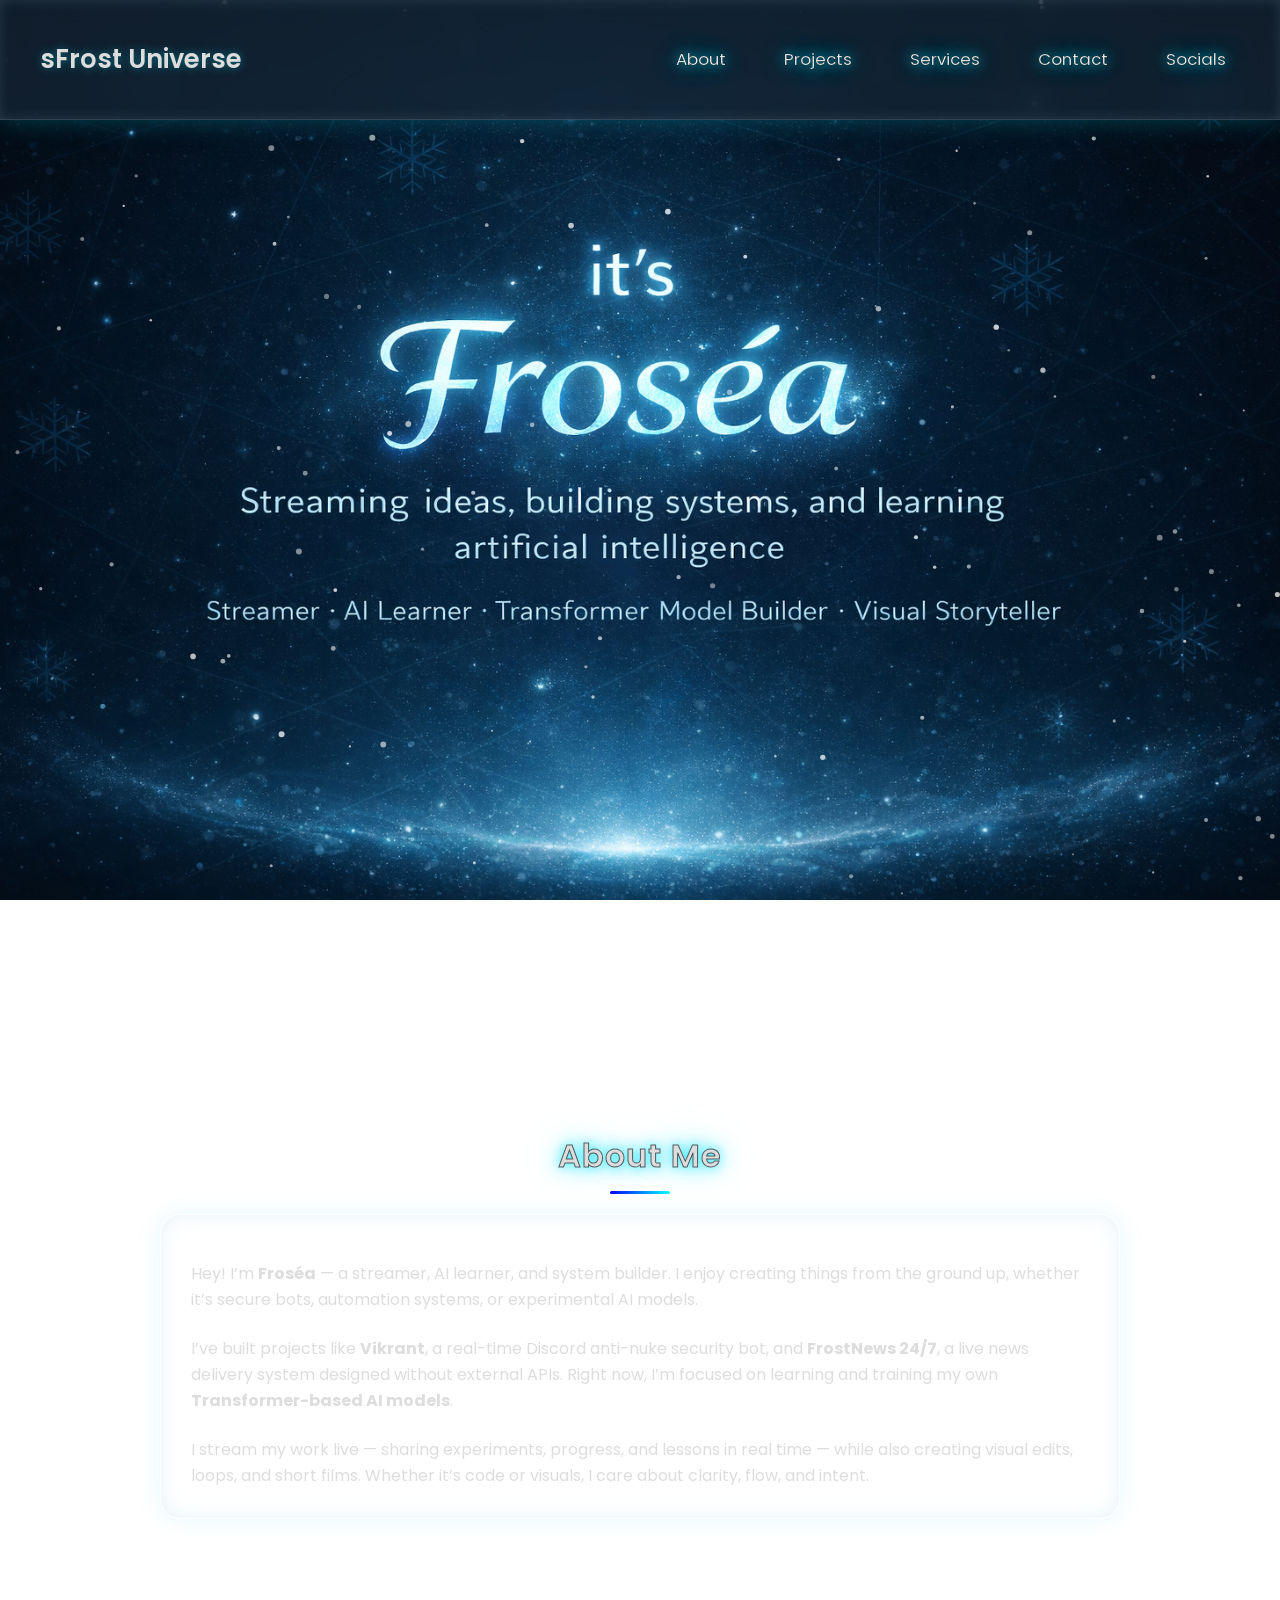
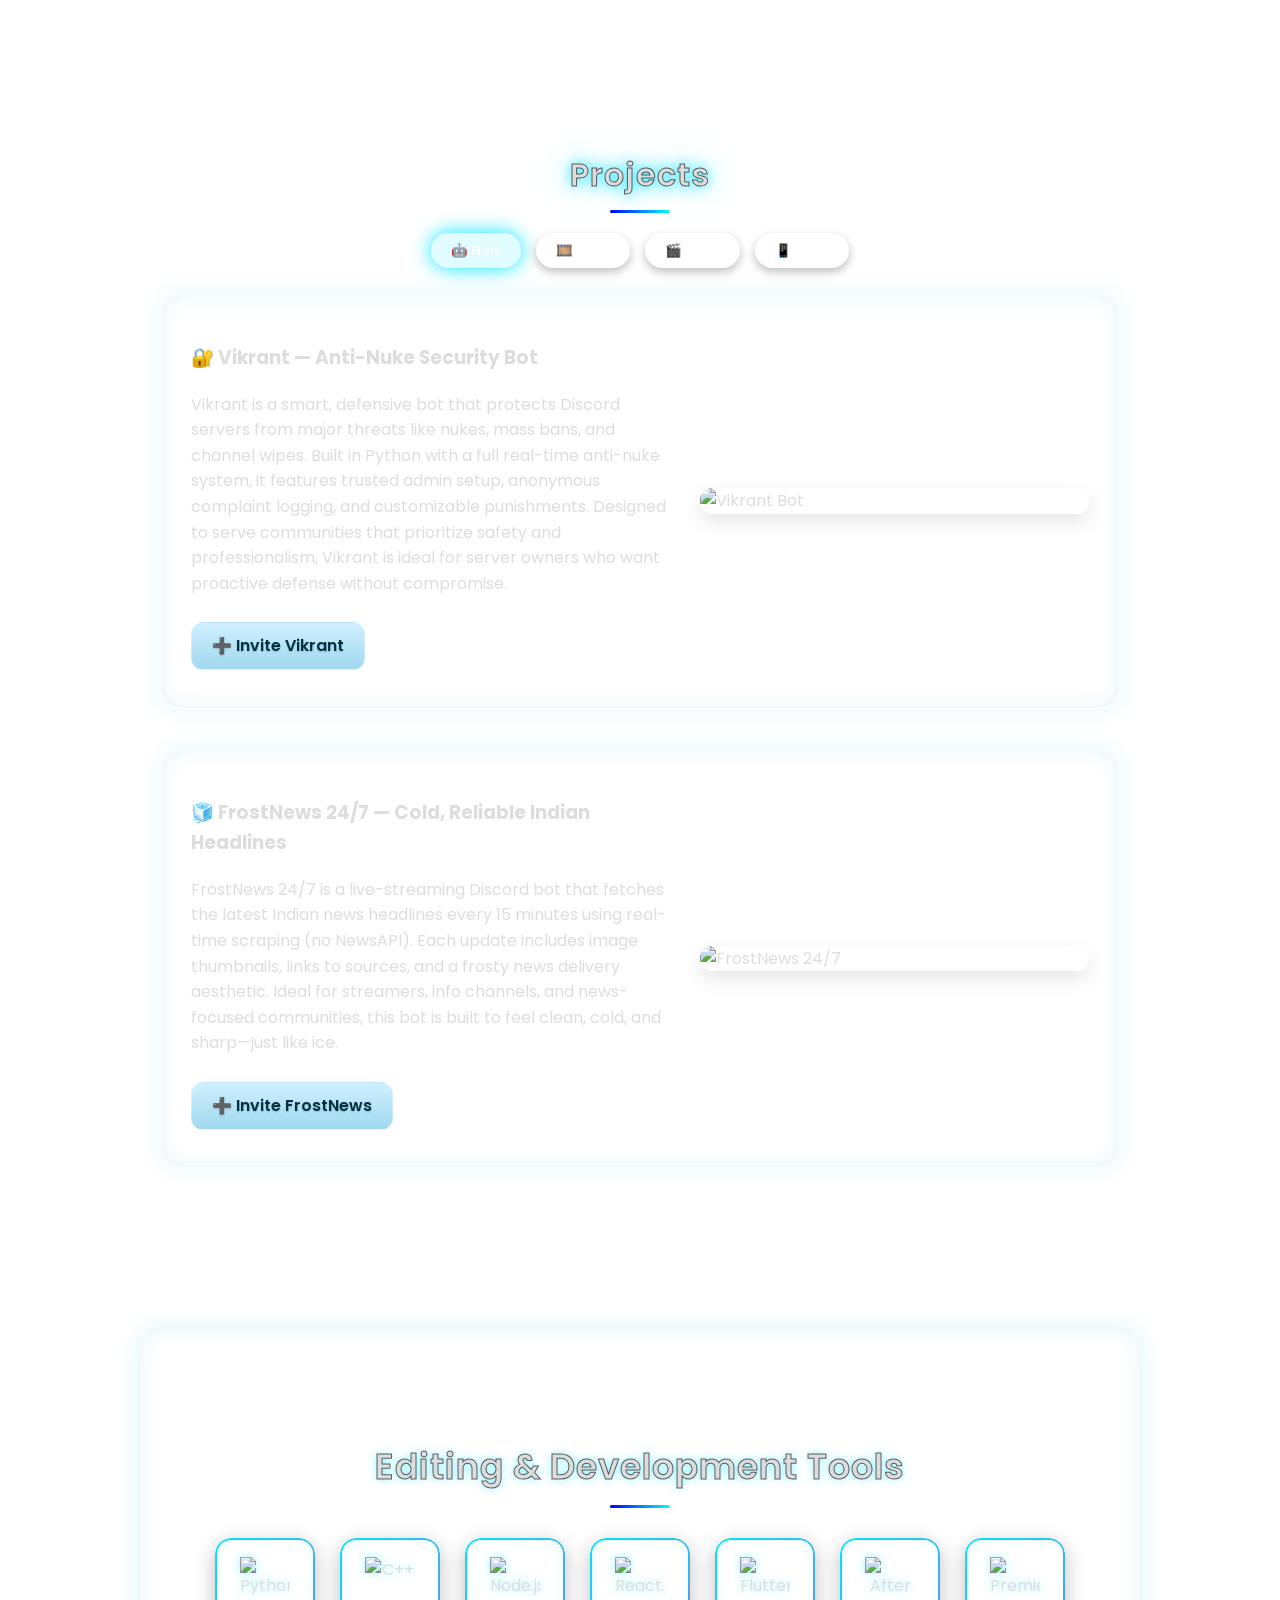
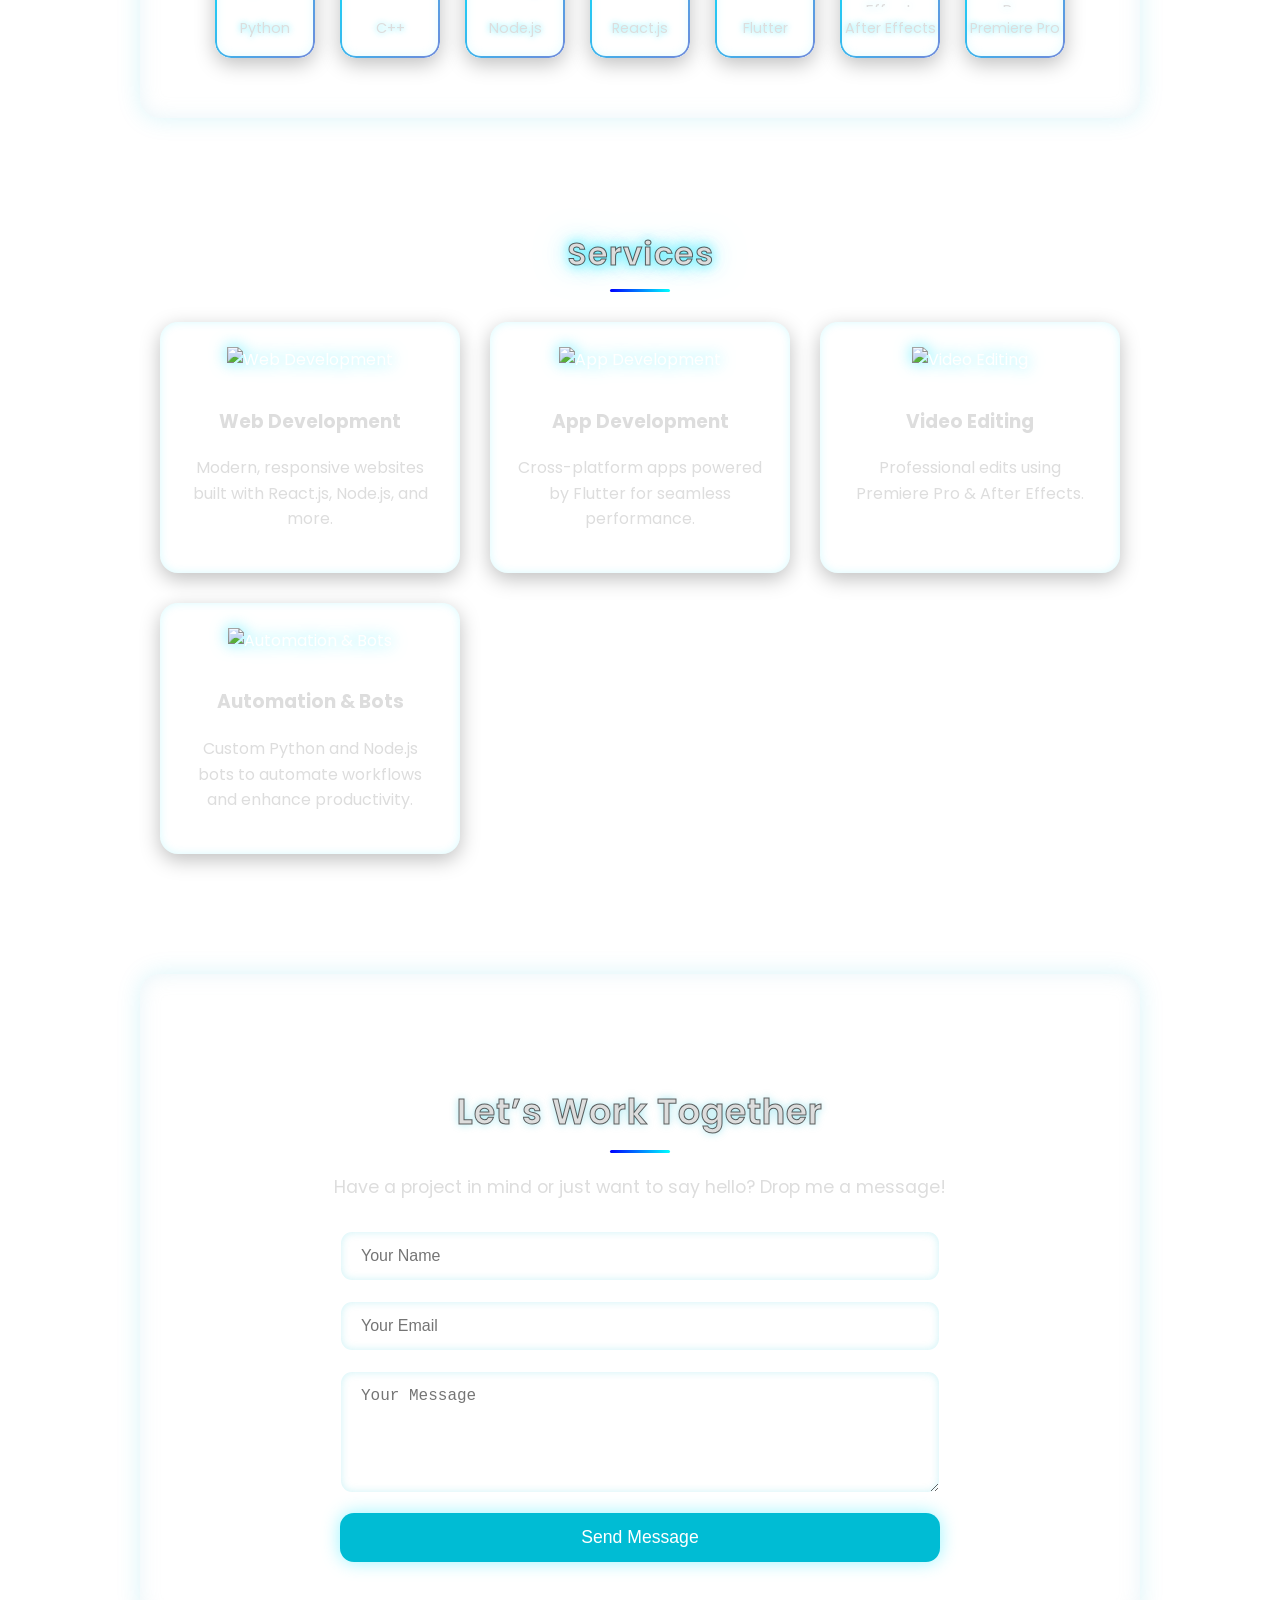
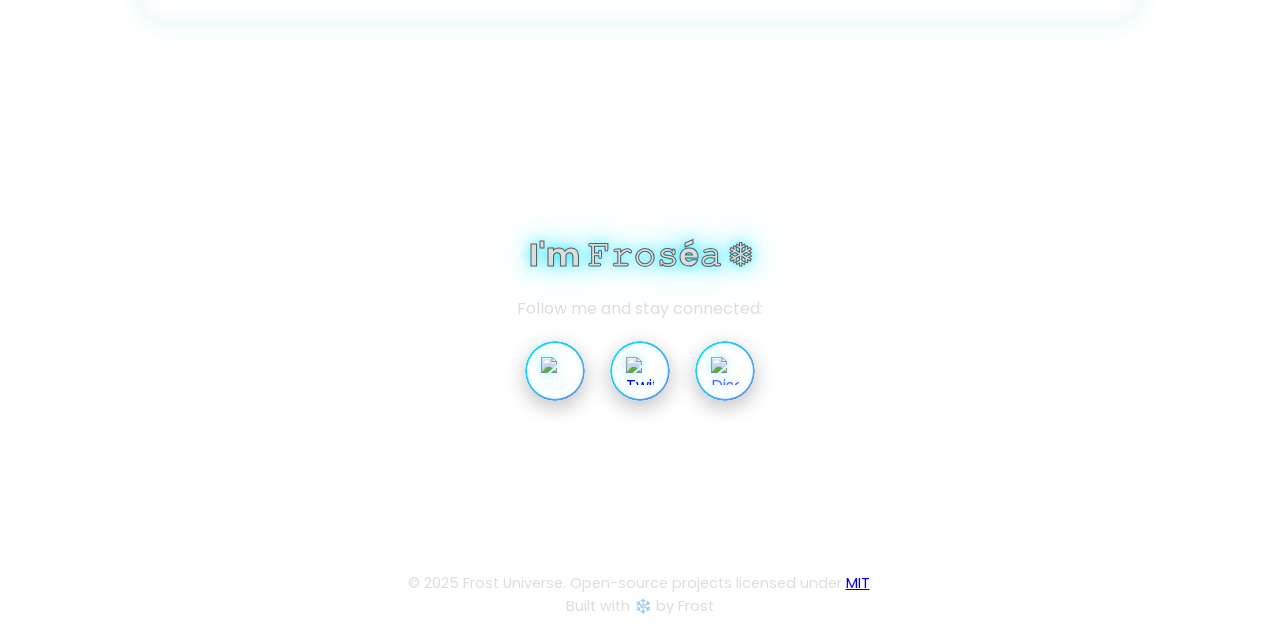
==== commit e8b356a6: "Name change" ====
--- a/index.html
+++ b/index.html
@@ -151,17 +151,6 @@
             </div>
             <div class="card-image-right">
                 <img src="assets/ink-thumbnail.jpg" alt="Thumbnail for INK! Short Film">
-            </div>
-        </div>
-
-        <div class="card flex-wrap-card">
-            <div class="card-content-left">
-                <h2>Contemplation: The Mind's Echo</h2>
-                <p>“Contemplation” is a cinematic exploration of the mind’s labyrinth. It’s a journey that begins in the tranquil realms of relaxation but can veer into the shadows of psychological distress. This film captures the essence of introspection, where the quest for inner peace can sometimes awaken inner demons.</p>
-                <a href="https://www.instagram.com/s.frostuniverse/reel/C9RwAc6Al66/" target="_blank" class="btn frosty-btn">Watch on Instagram</a>
-            </div>
-            <div class="card-image-right">
-                <img src="assets/contemplation-thumbnail.jpg" alt="Thumbnail for Contemplation Film">
             </div>
         </div>
     </div>
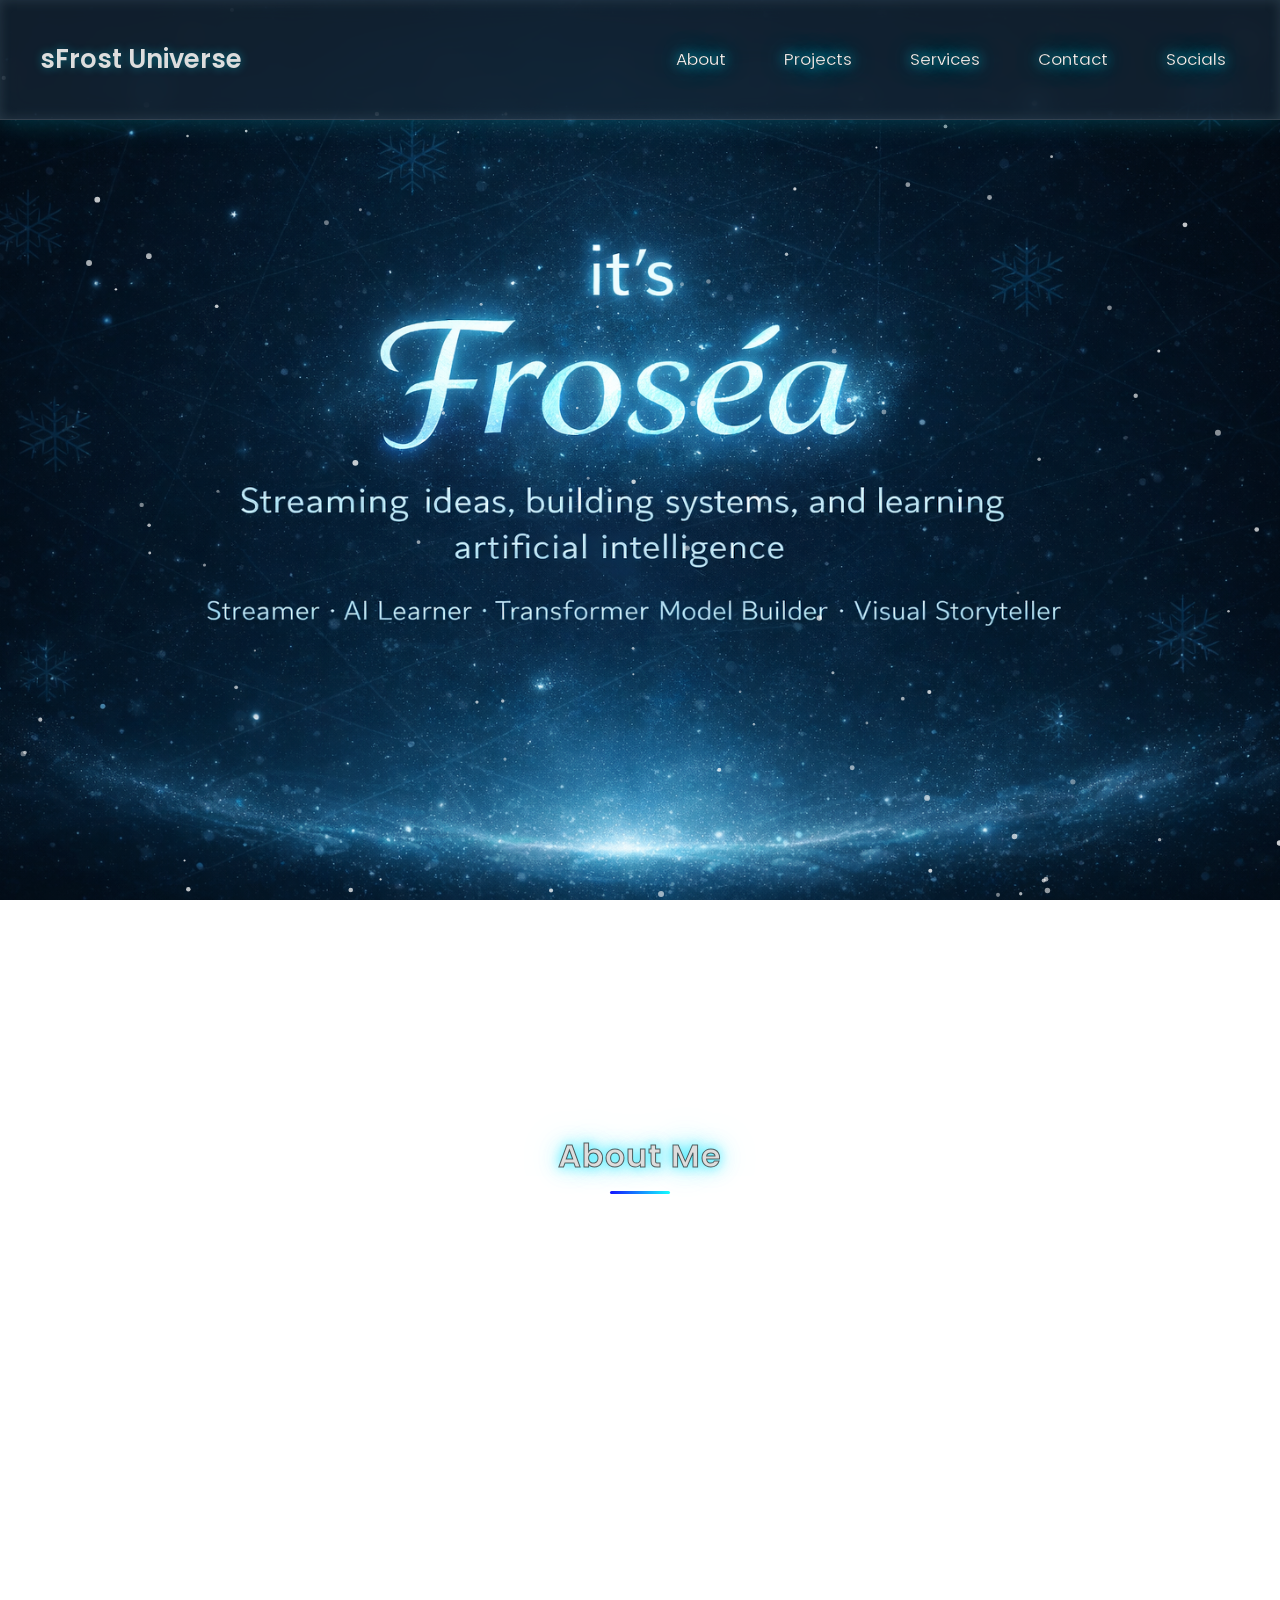
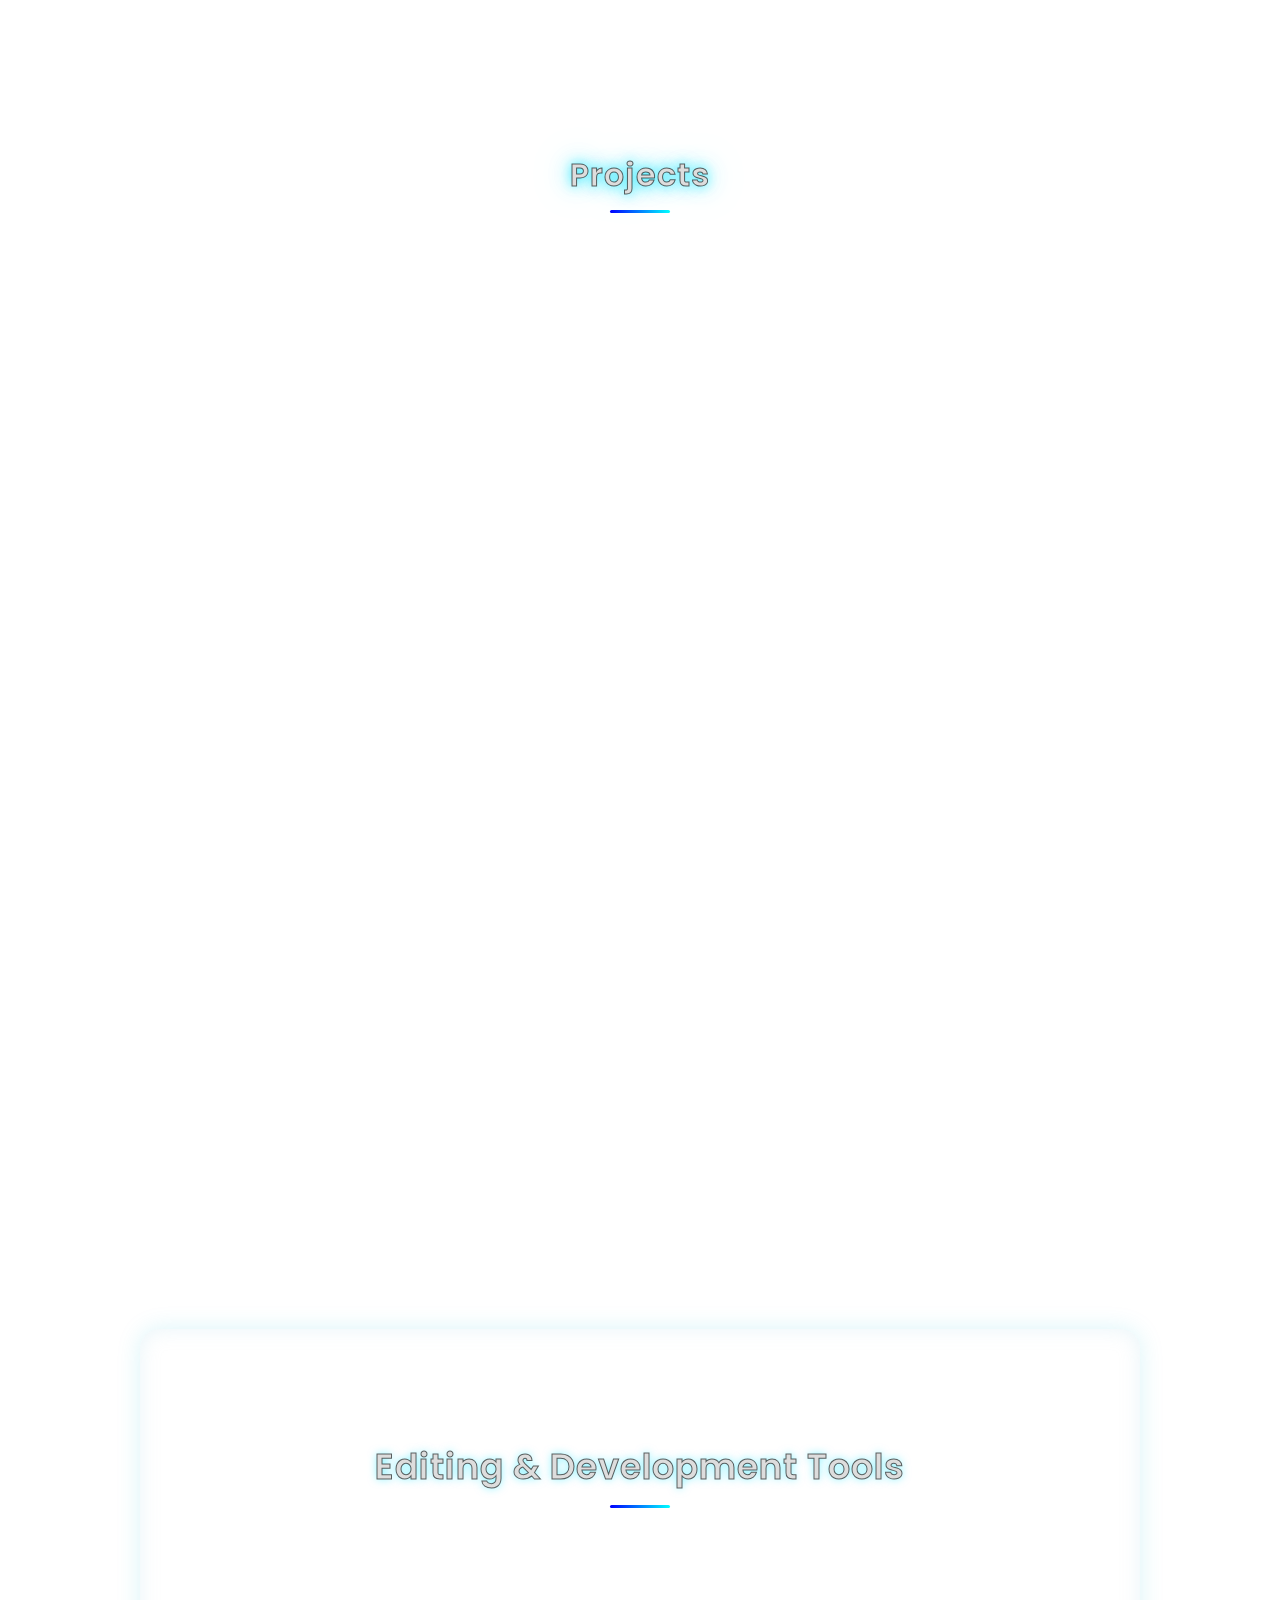
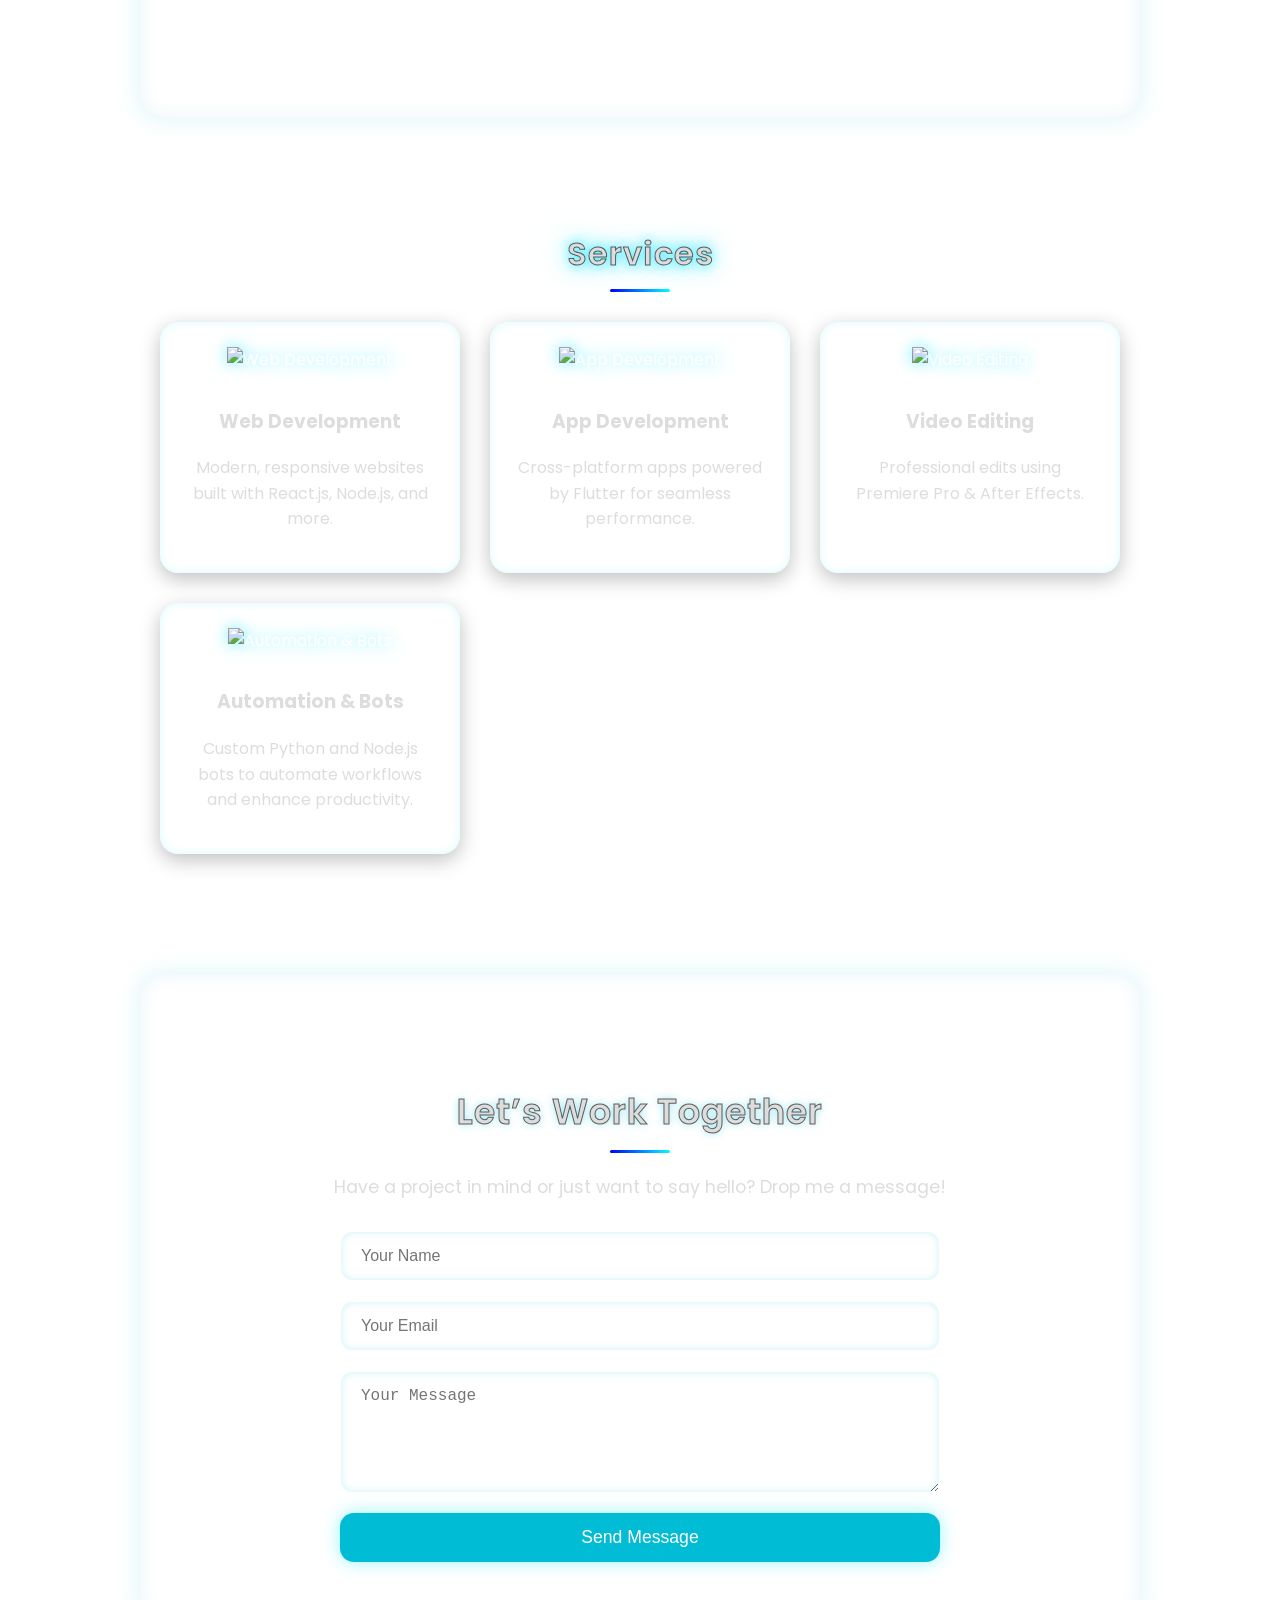
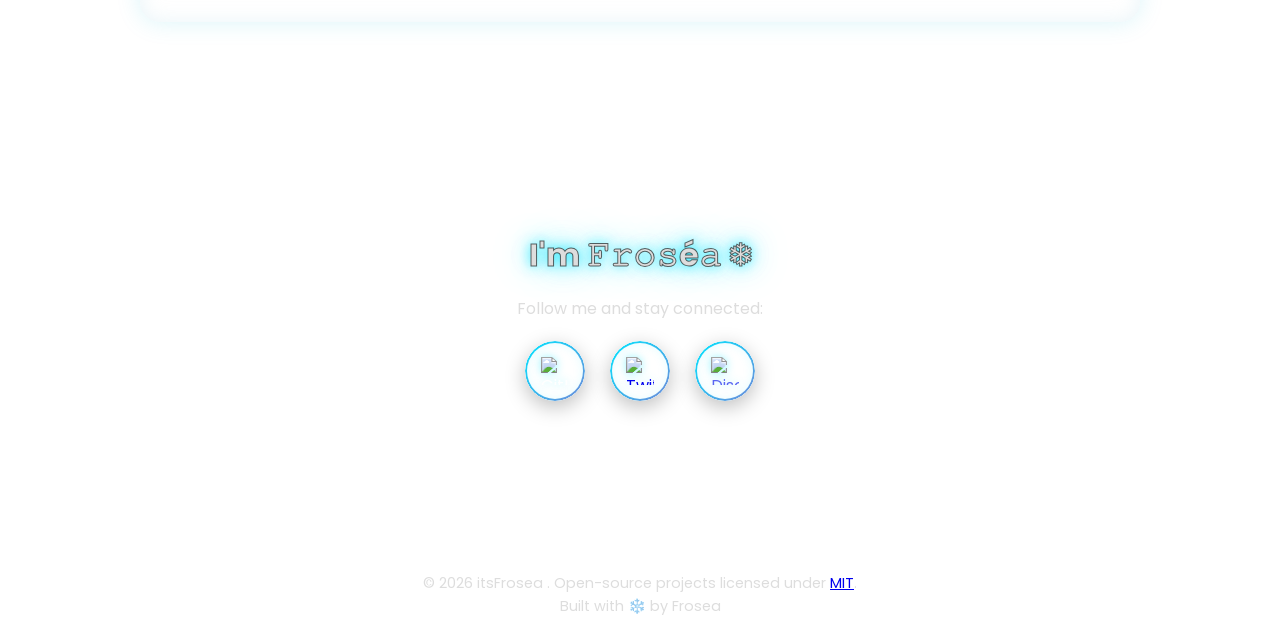
==== commit e3396ef4: "Updated" ====
--- a/index.html
+++ b/index.html
@@ -162,7 +162,7 @@
         <div class="card-content-left">
           <h3>FrostHub Mobile</h3>
           <p>FrostHub Mobile is your all-in-one student companion. Access timetables, notes, announcements, and even get your doubts solved — anytime, anywhere.</p>
-          <a href="https://github.com/sFrostUniverse/FrostHub/raw/master/apk/app-release.apk" class="btn frosty-btn" download>📥 Install App</a>
+          <a href="https://github.com/itsFrosea/FrostHub/raw/master/apk/app-release.apk" class="btn frosty-btn" download>📥 Install App</a>
         </div>
         <div class="card-image-right">
           <img src="assets/logo.png" alt="FrostHub App Preview" class="cropped-4by3 frosthub-logo" />
@@ -253,7 +253,7 @@
     <h2>I'm 𝙵𝚛𝚘𝚜é𝚊 ❄</h2>
     <p>Follow me and stay connected:</p>
     <div class="social-links">
-      <a href="https://github.com/sFrostUniverse" target="_blank">
+      <a href="https://github.com/itsFrosea" target="_blank">
         <img src="https://cdn.jsdelivr.net/gh/devicons/devicon/icons/github/github-original.svg" alt="GitHub">
       </a>
       <a href="https://www.twitch.tv/itsfrosea" target="_blank">
@@ -270,8 +270,8 @@
 
 
   <footer>
-    © 2025 Frost Universe. Open-source projects licensed under <a href="https://github.com/sFrostUniverse/Vikrant-bot/blob/main/LICENSE">MIT</a>.<br />
-    Built with ❄️ by Frost
+    © 2026 itsFrosea . Open-source projects licensed under <a href="https://github.com/itsFrosea/Vikrant-bot/blob/main/LICENSE">MIT</a>.<br />
+    Built with ❄️ by Frosea
   </footer>
   <script src="script.js"></script>
 </body>
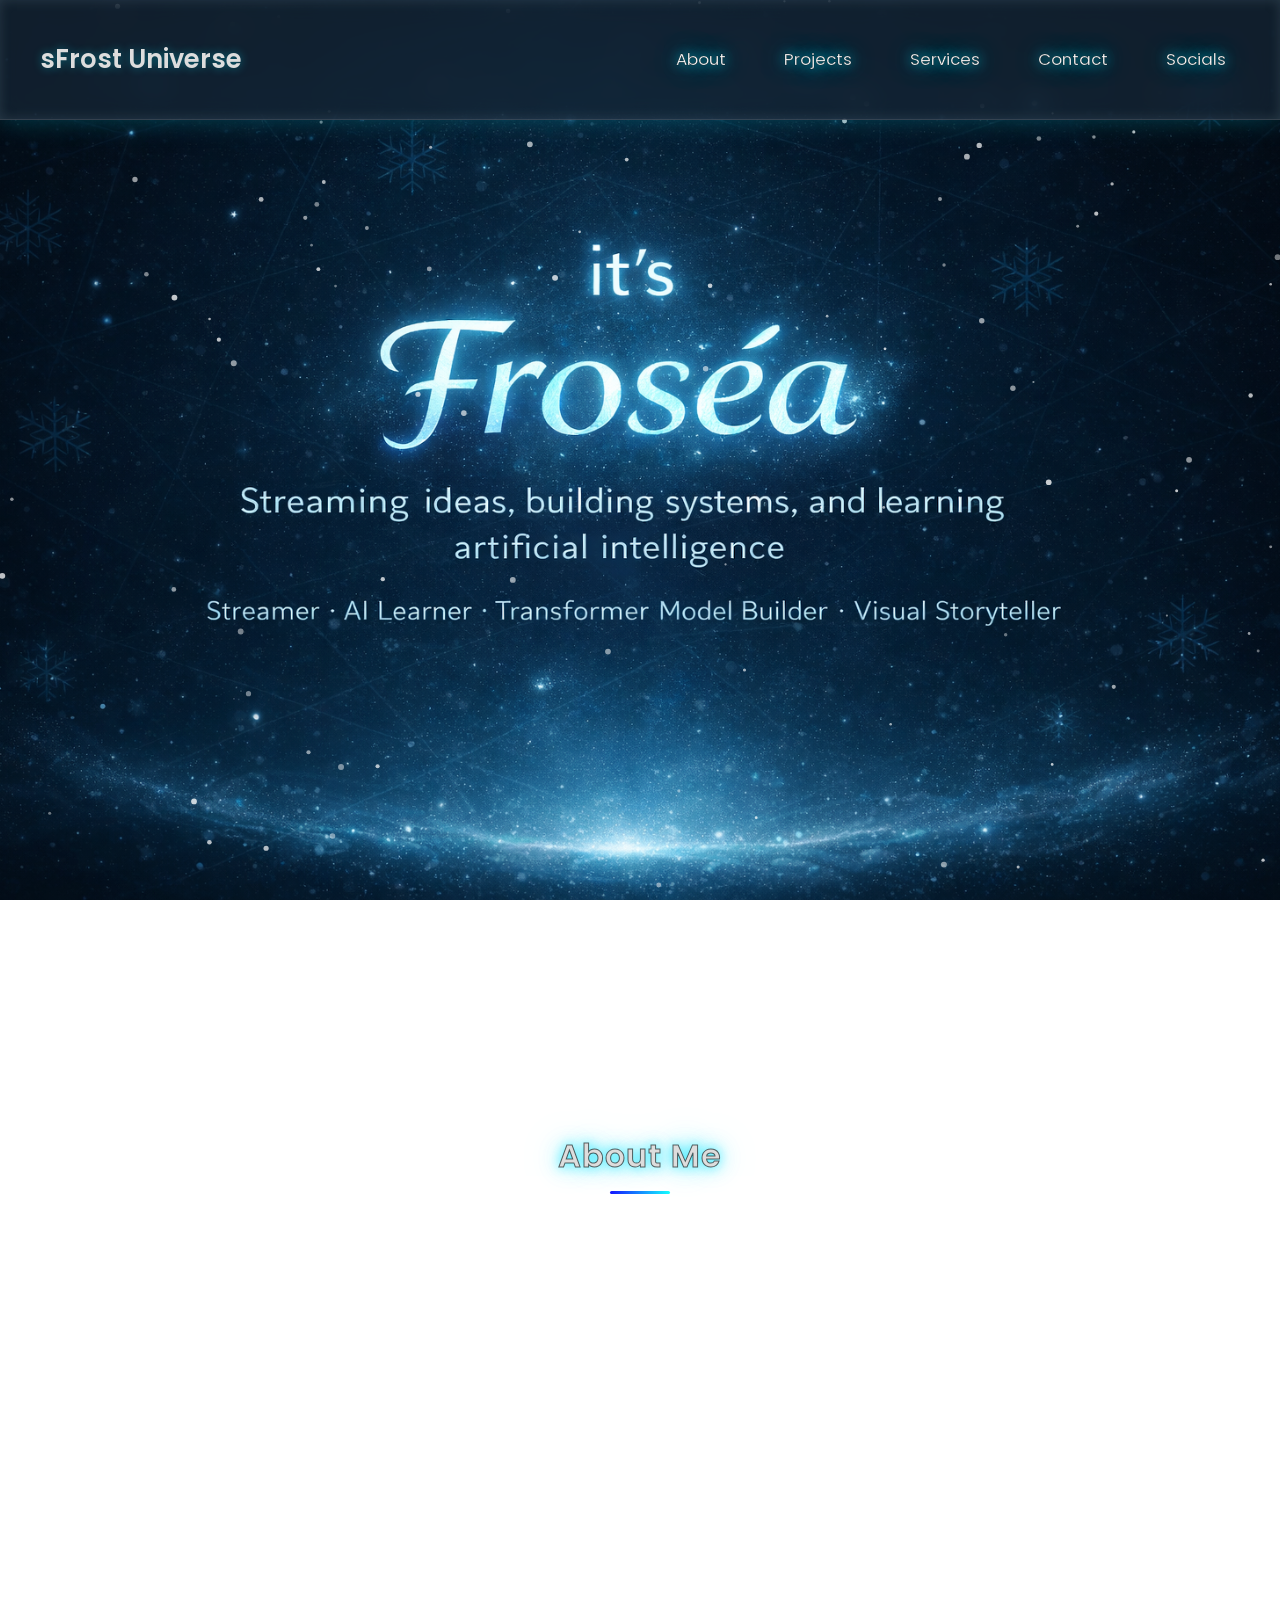
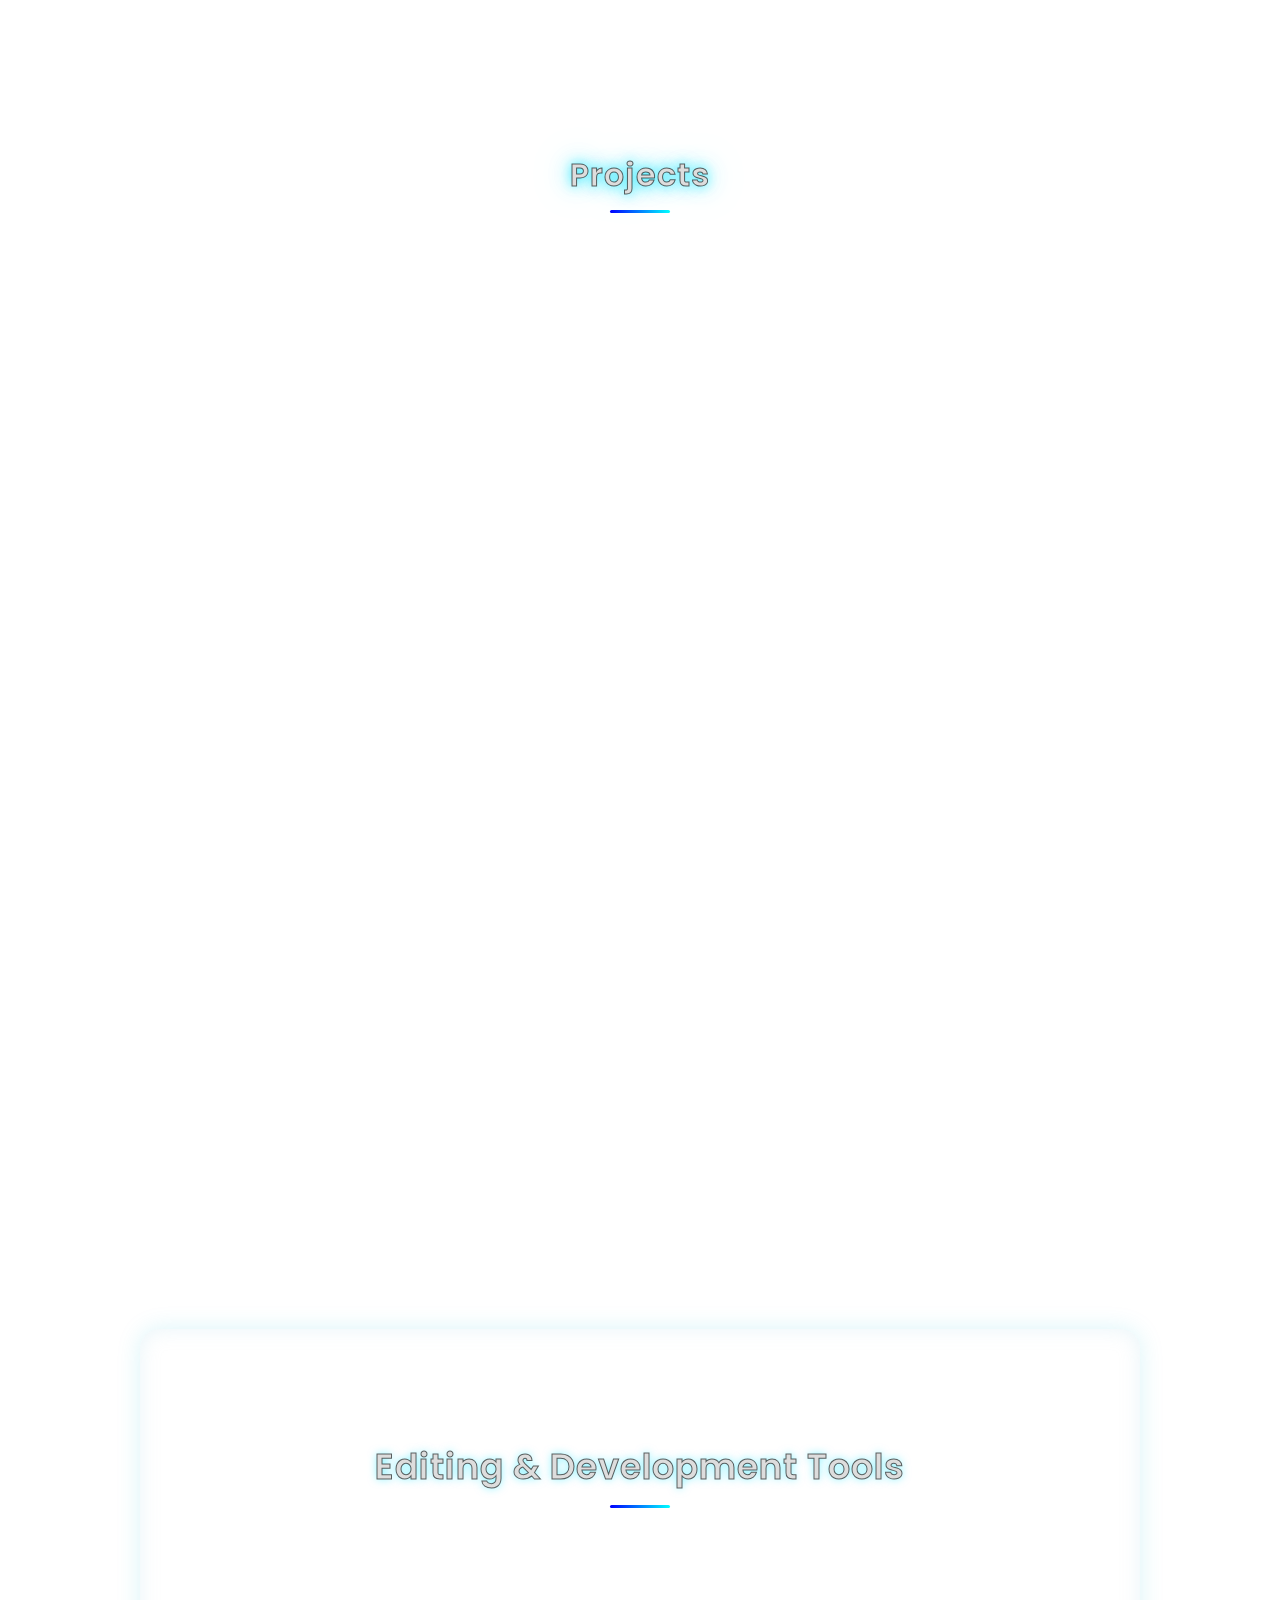
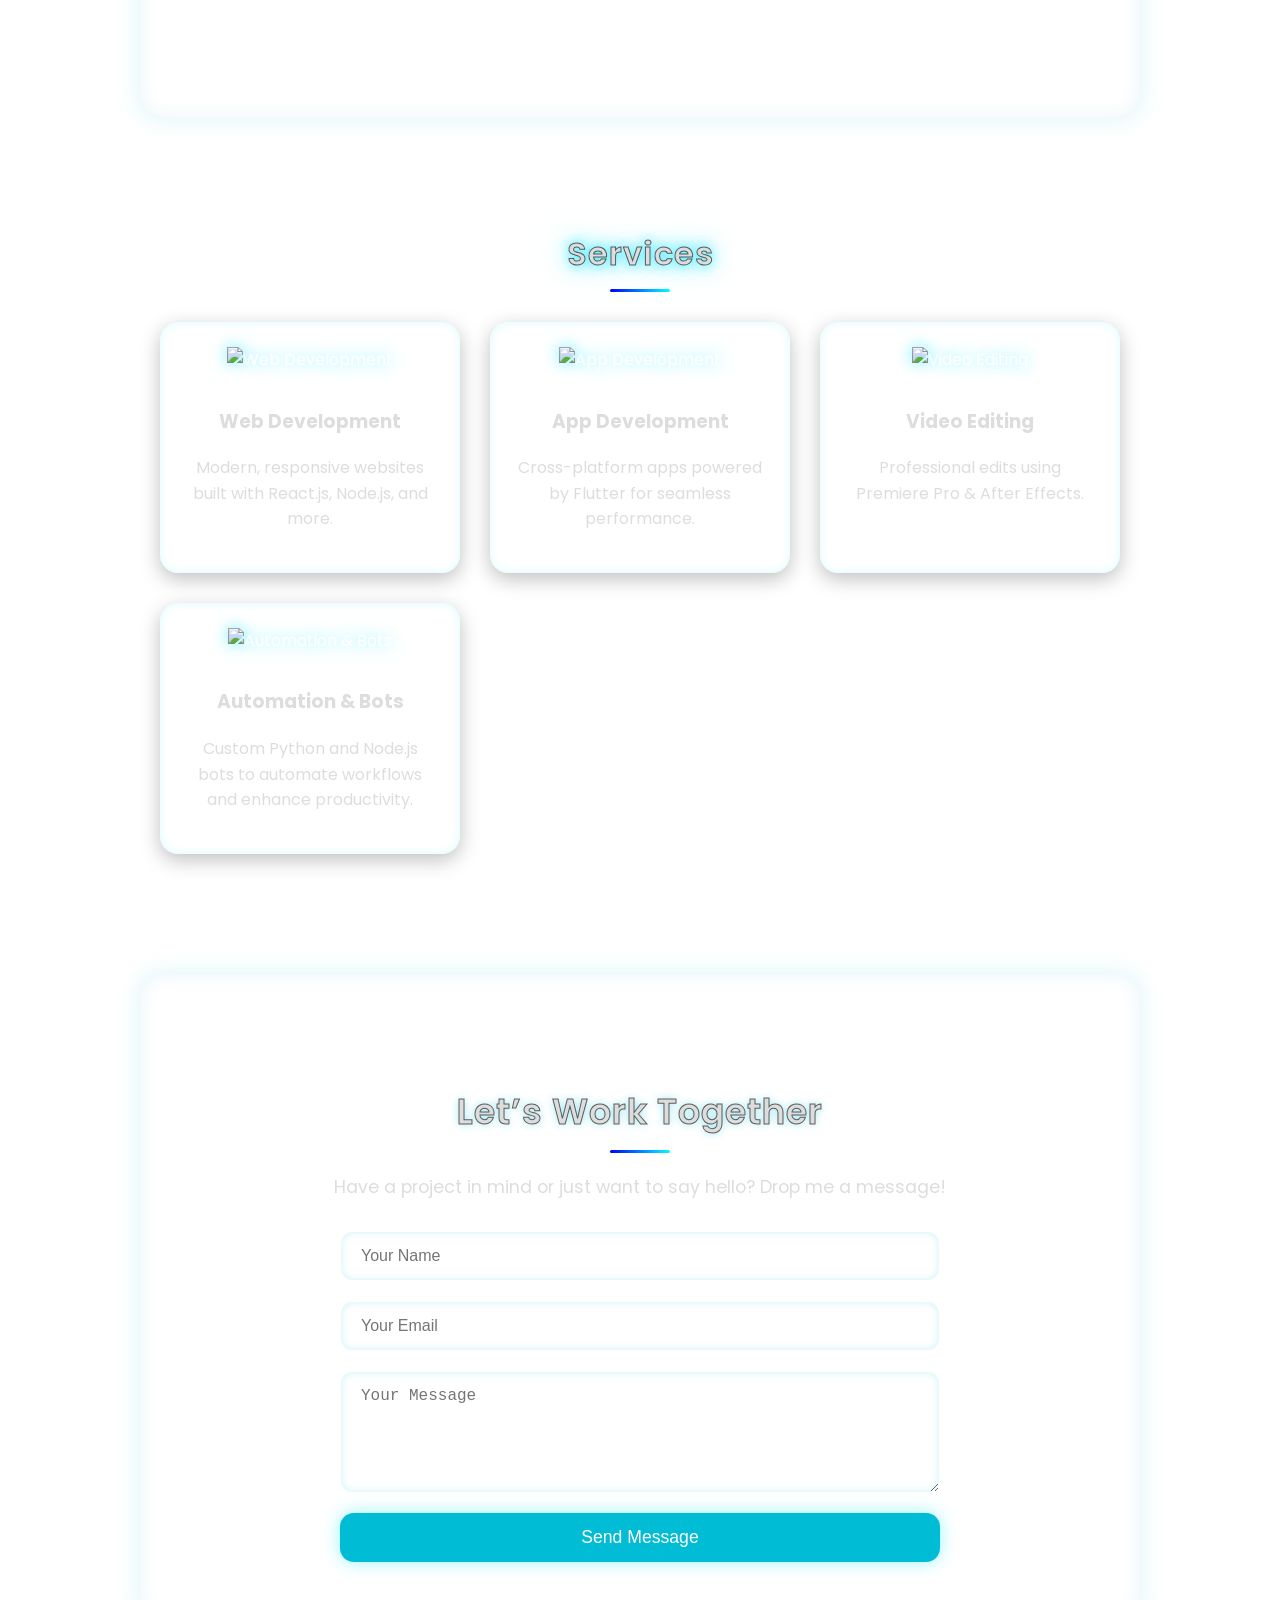
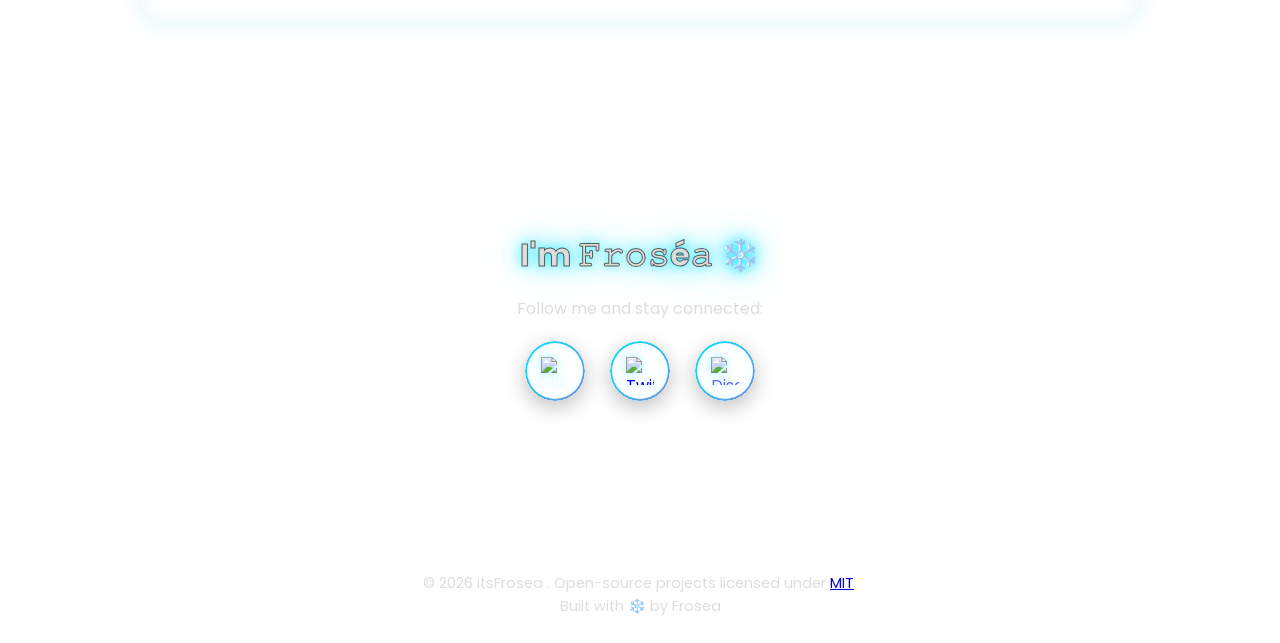
==== commit bb44e292: "Updated" ====
--- a/index.html
+++ b/index.html
@@ -250,7 +250,7 @@
 
 <section id="frost-footer">
   <div class="frost-footer-card">
-    <h2>I'm 𝙵𝚛𝚘𝚜é𝚊 ❄</h2>
+    <h2>I'm 𝙵𝚛𝚘𝚜é𝚊 ❄️</h2>
     <p>Follow me and stay connected:</p>
     <div class="social-links">
       <a href="https://github.com/itsFrosea" target="_blank">
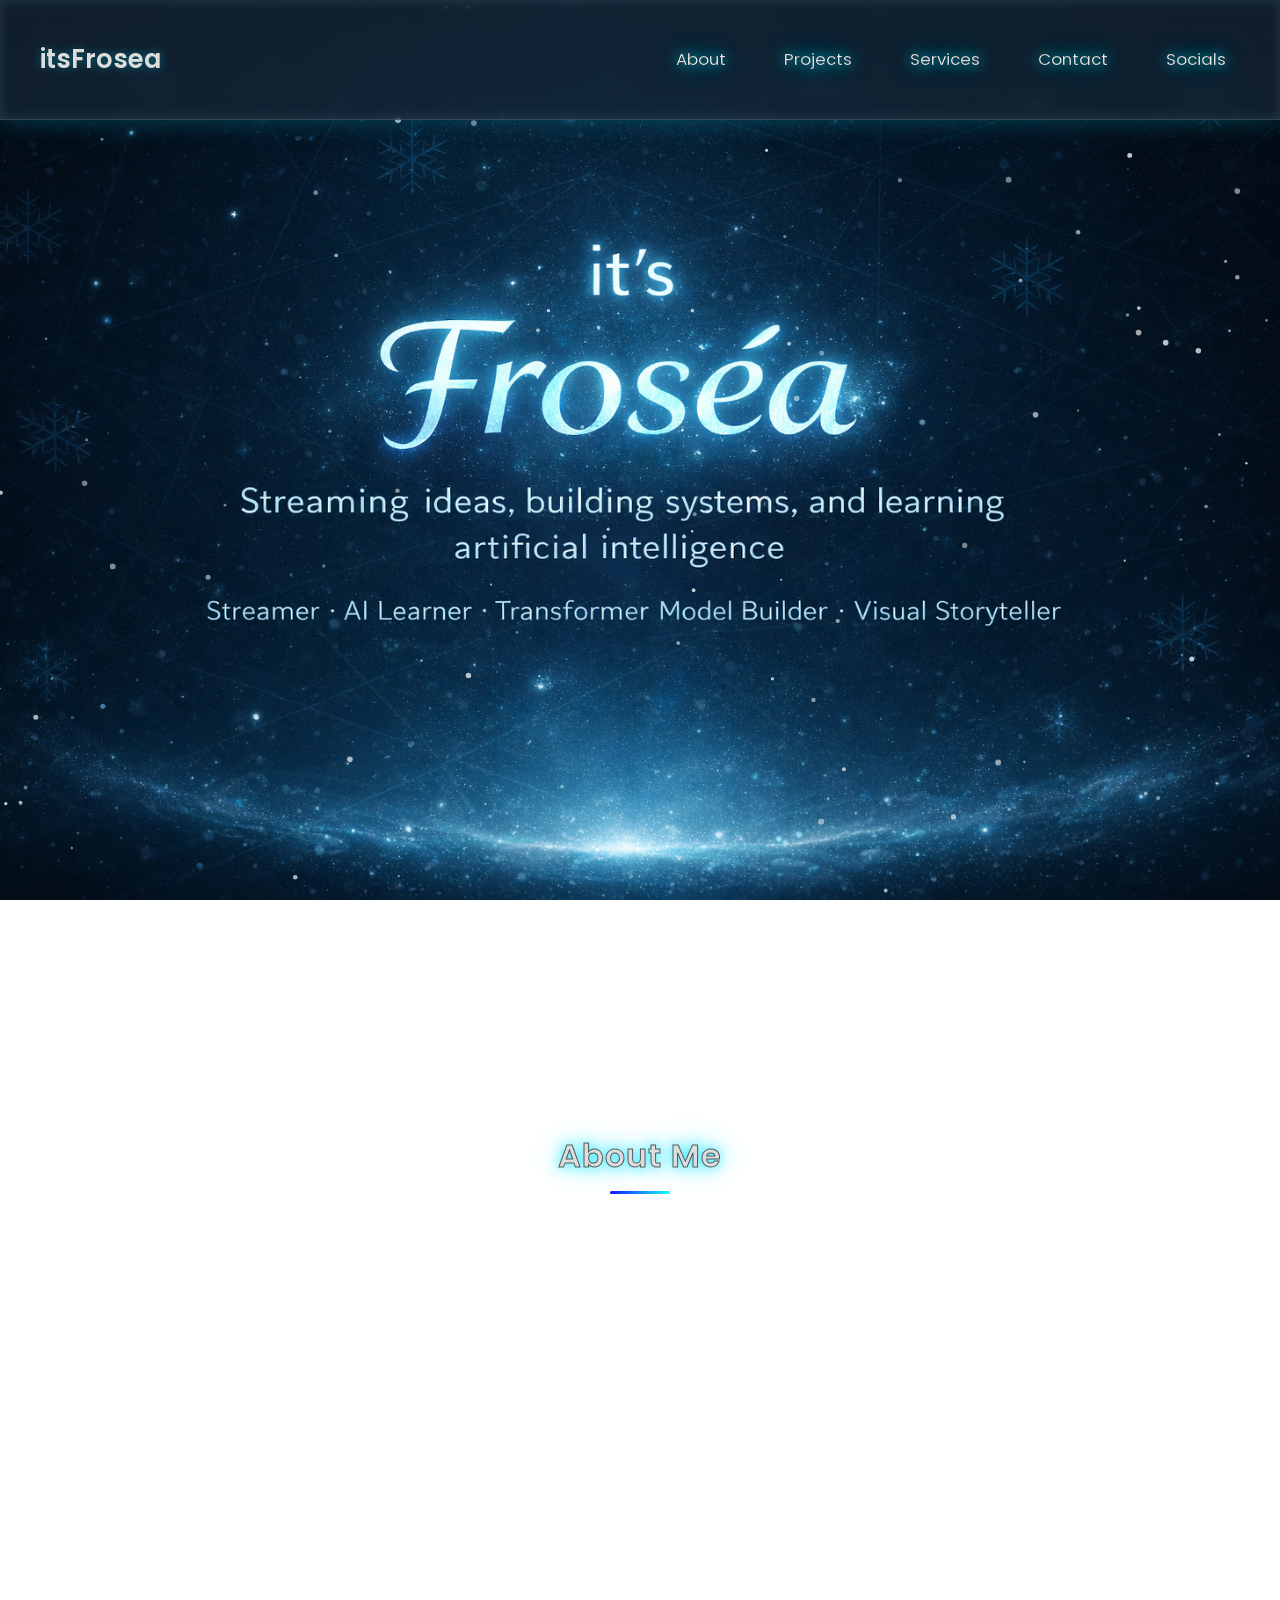
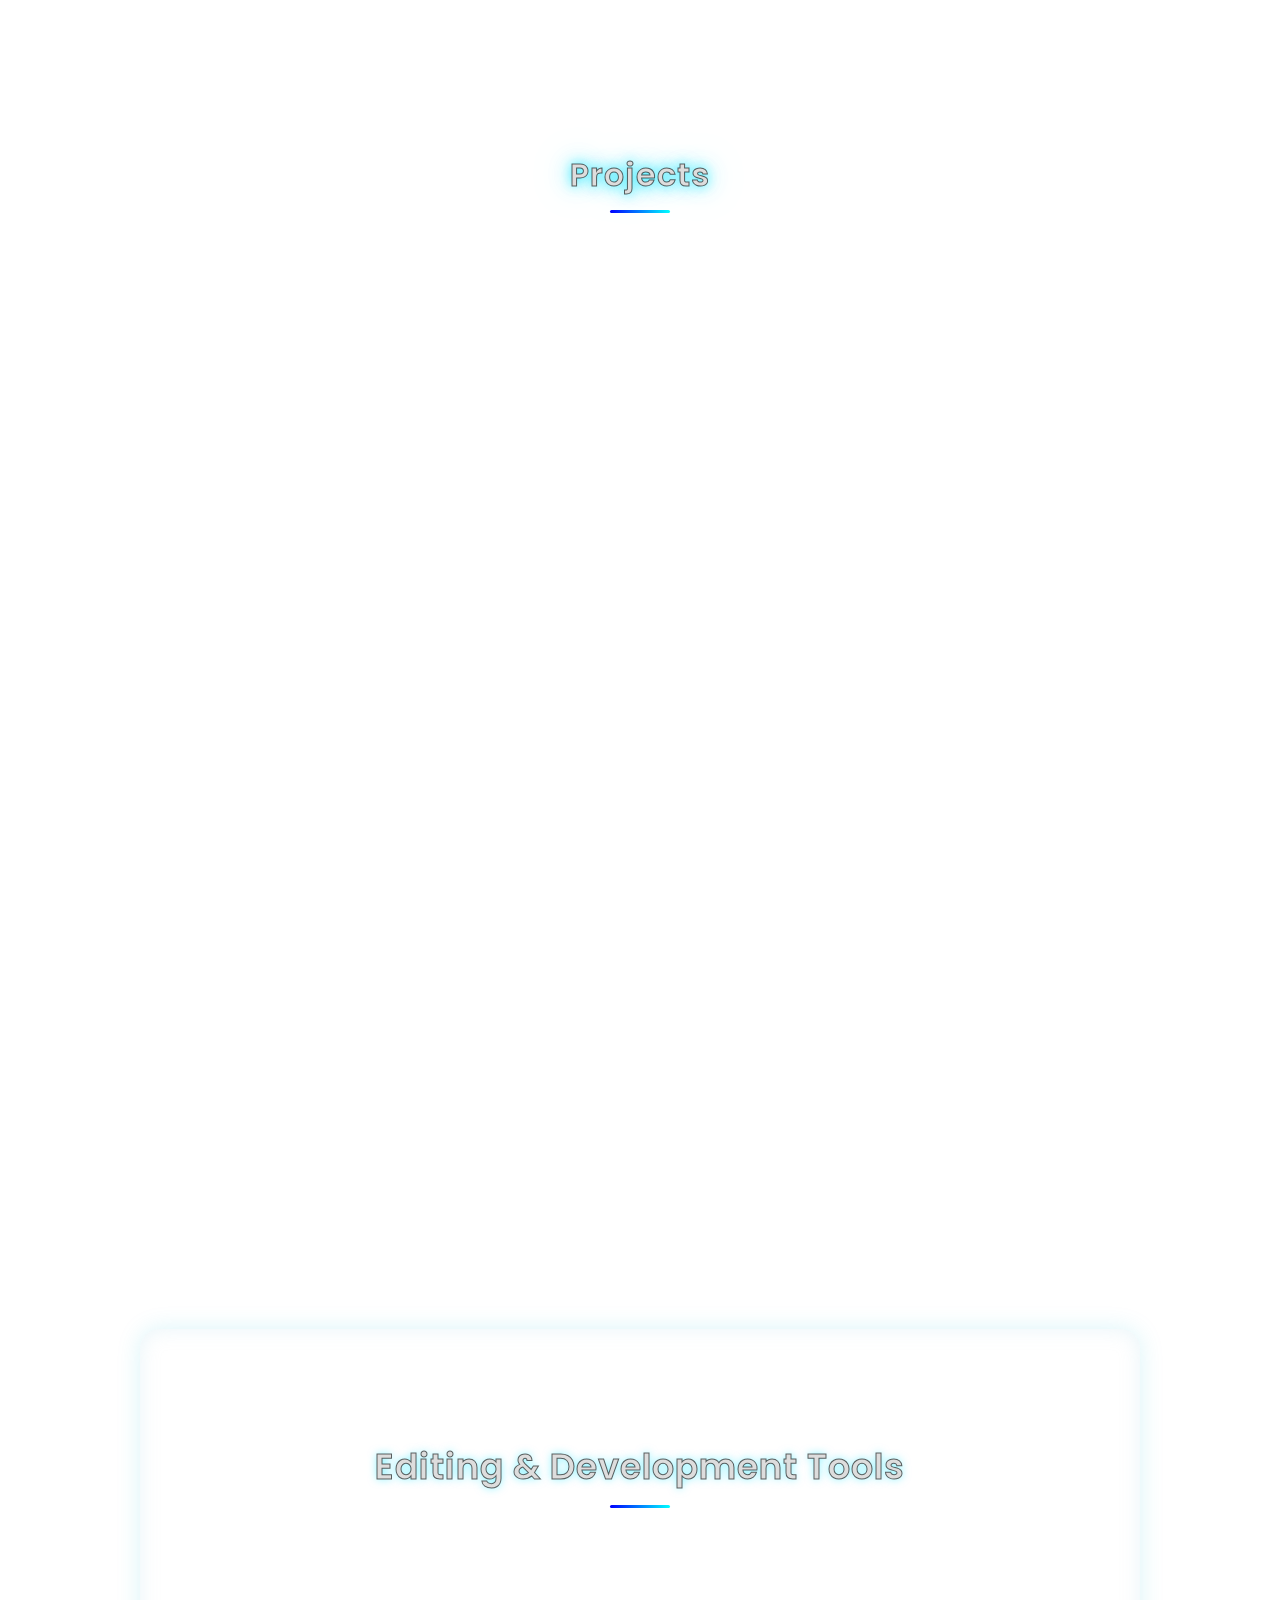
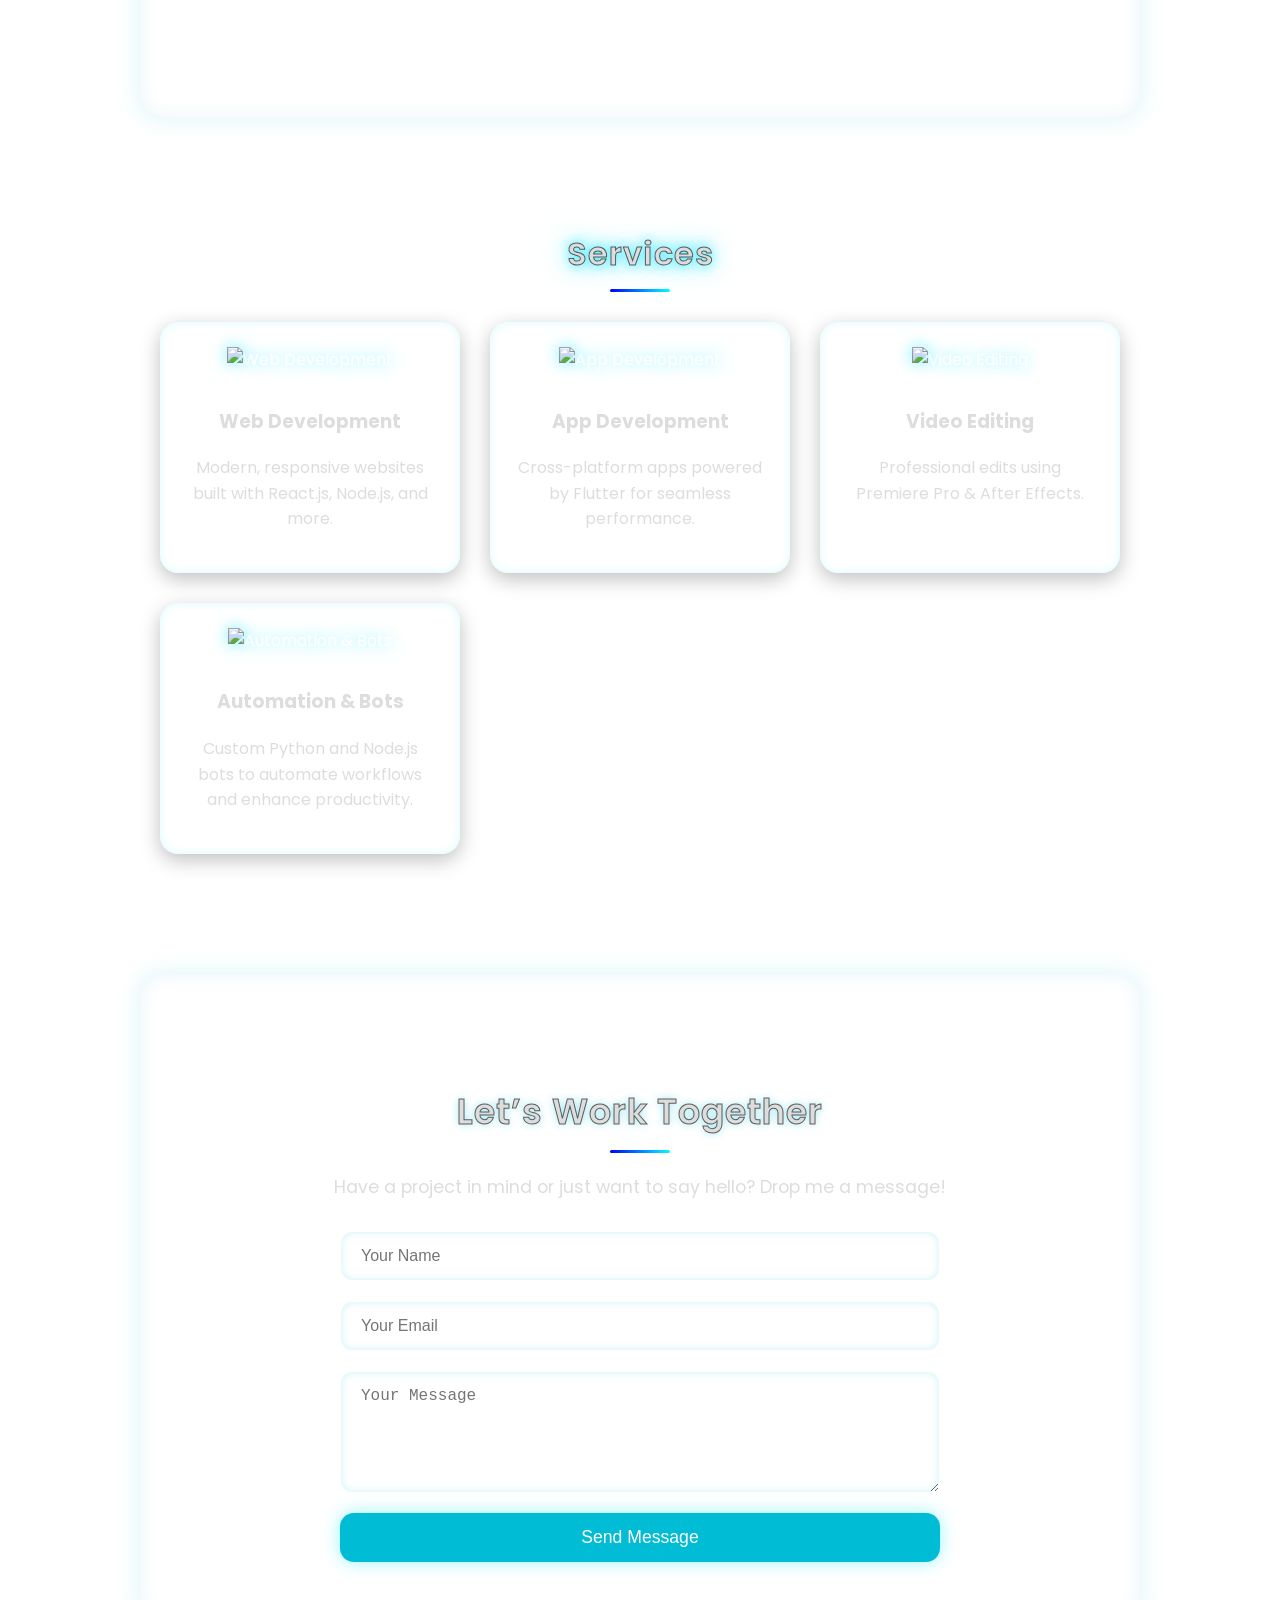
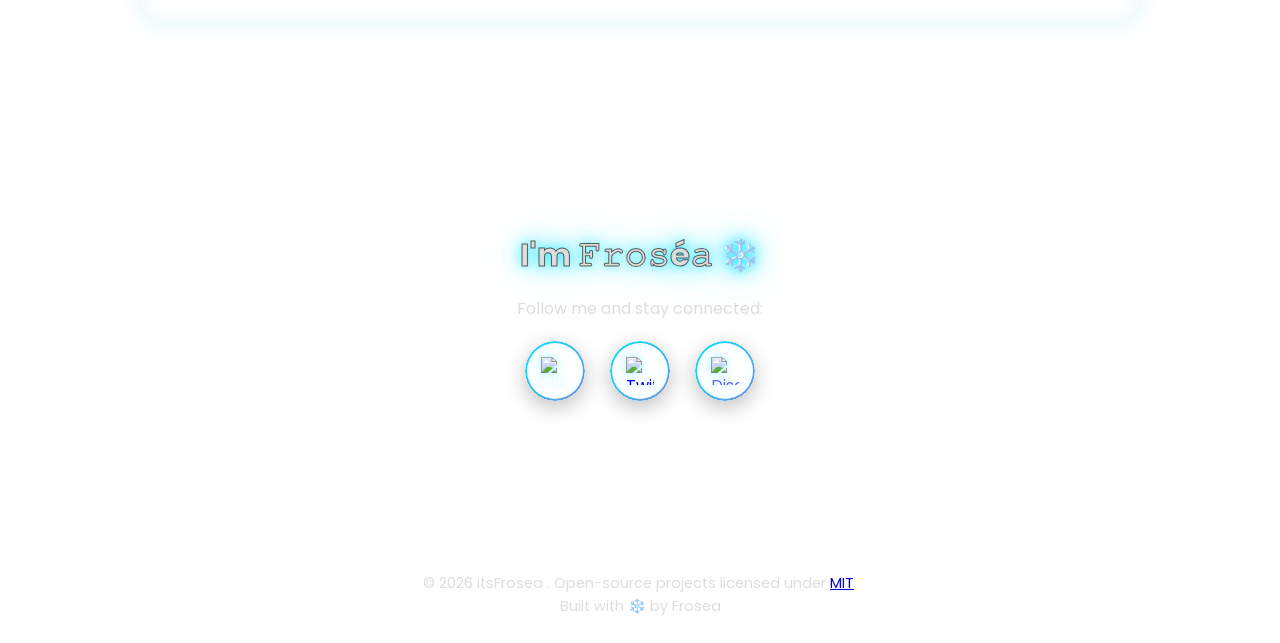
==== commit 1723aec6: "Updated" ====
--- a/index.html
+++ b/index.html
@@ -10,7 +10,7 @@
 <body>
   <nav class="frost-navbar">
     <div class="nav-content">
-      <h1 class="logo">sFrost Universe</h1>
+      <h1 class="logo">itsFrosea</h1>
 
       <button class="mobile-toggle" onclick="toggleMobileNav(event)">☰</button>
         <ul class="nav-links">
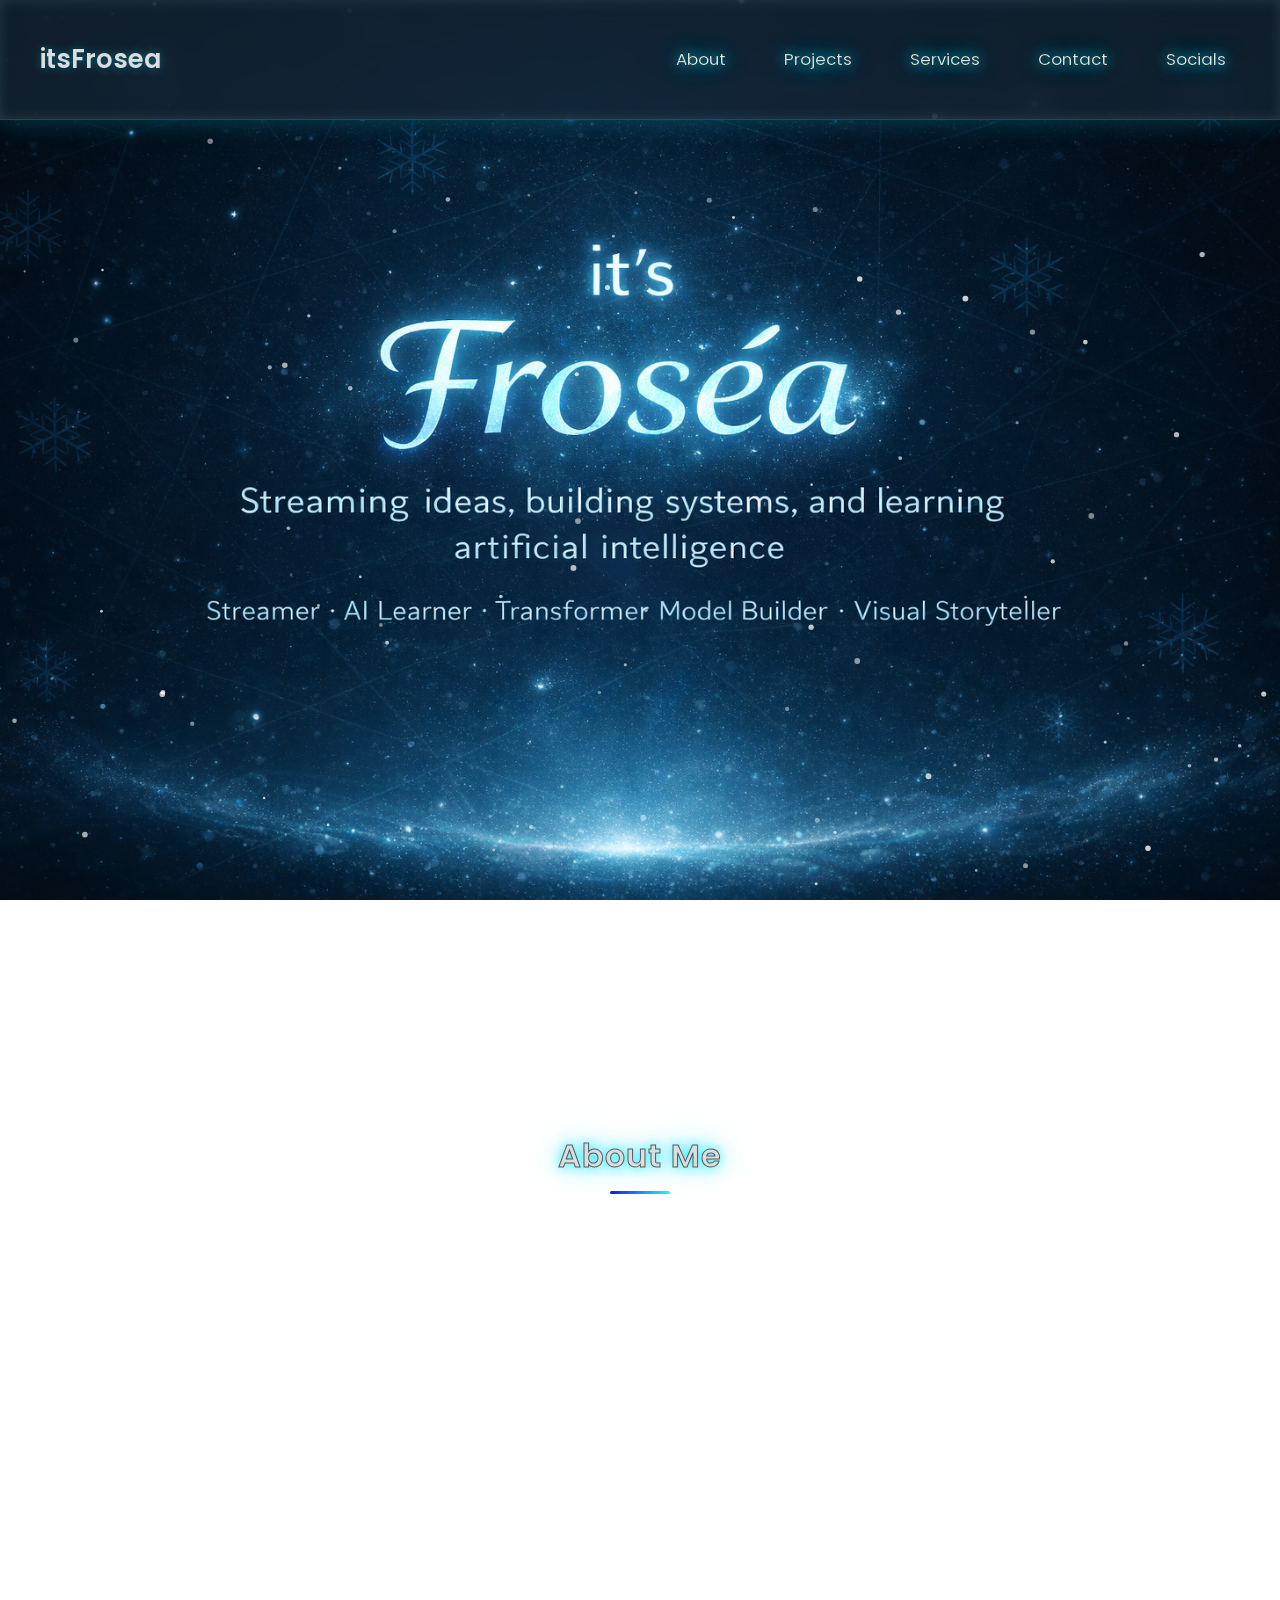
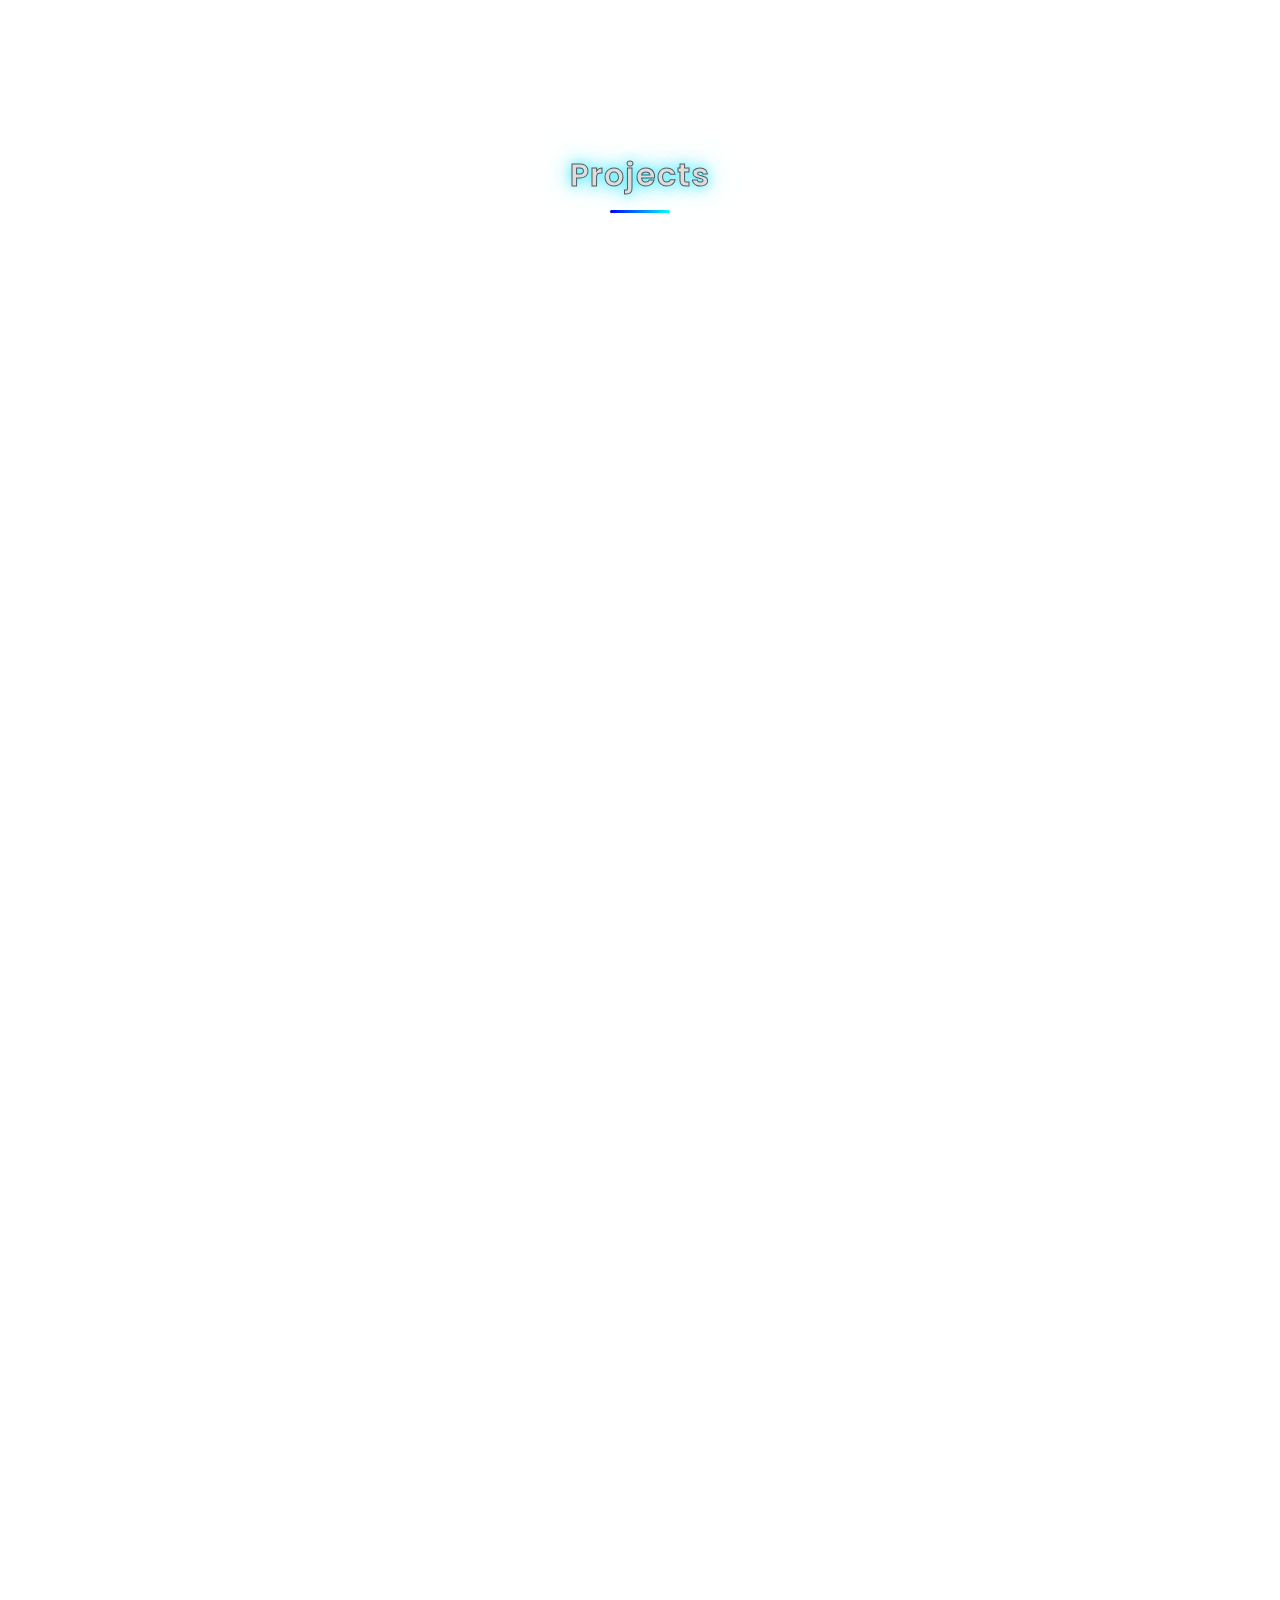
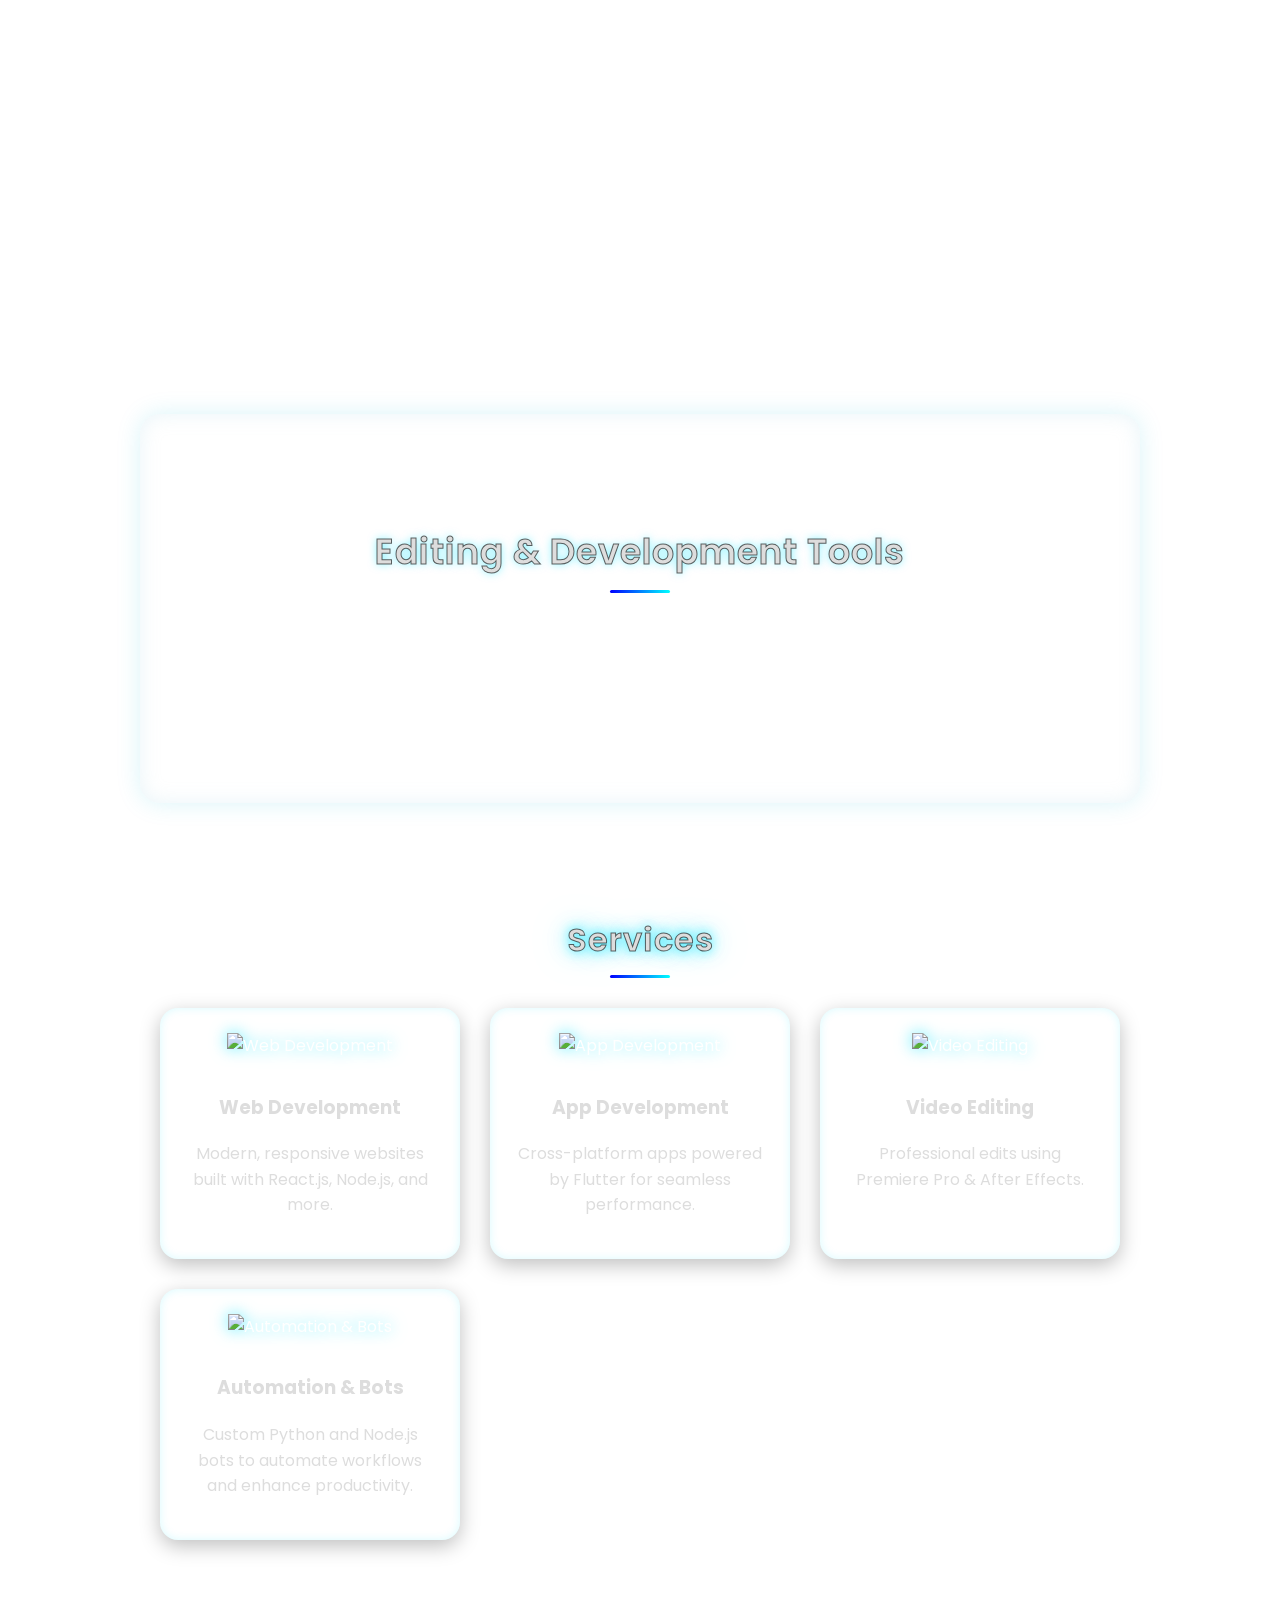
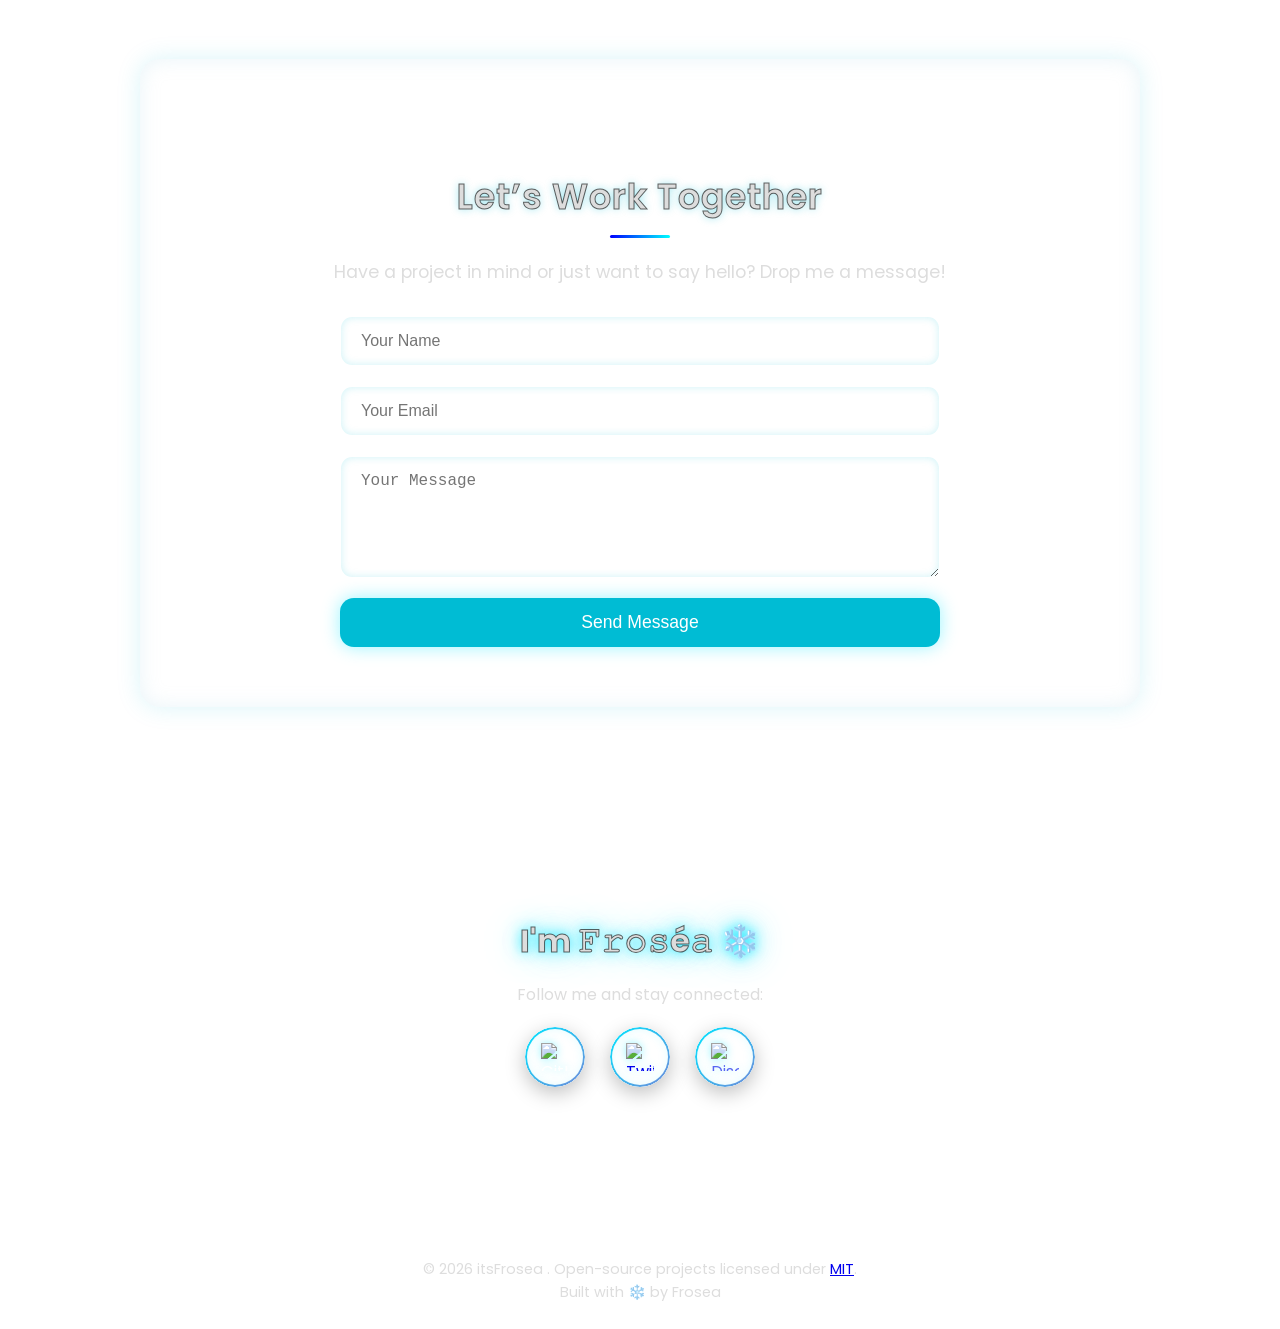
==== commit f3f1e2a3: "Updated" ====
--- a/index.html
+++ b/index.html
@@ -93,6 +93,30 @@
         <div class="card-image-right">
             <img src="assets/news.png" alt="FrostNews 24/7">
         </div>
+    </div>
+
+    <div class="card flex-wrap-card">
+      <div class="card-content-left">
+        <h3>🎧 Rishika — Smart Voice Channel Bot</h3>
+        <p>
+          Rishika creates personal voice channels on demand and gives users
+          full control through an interactive panel. Lock, rename, limit members,
+          mute users temporarily (VC-only), or remove them — all without
+          server-wide moderation.
+        </p>
+
+        <a
+          href="https://discord.com/oauth2/authorize?client_id=1471474620535144592&permissions=8&integration_type=0&scope=bot+applications.commands"
+          target="_blank"
+          class="btn frosty-btn"
+        >
+          ➕ Invite Rishika
+        </a>
+      </div>
+
+      <div class="card-image-right">
+        <img src="assets/rishika.png" alt="Rishika Voice Channel Bot">
+      </div>
     </div>
 
 </div>
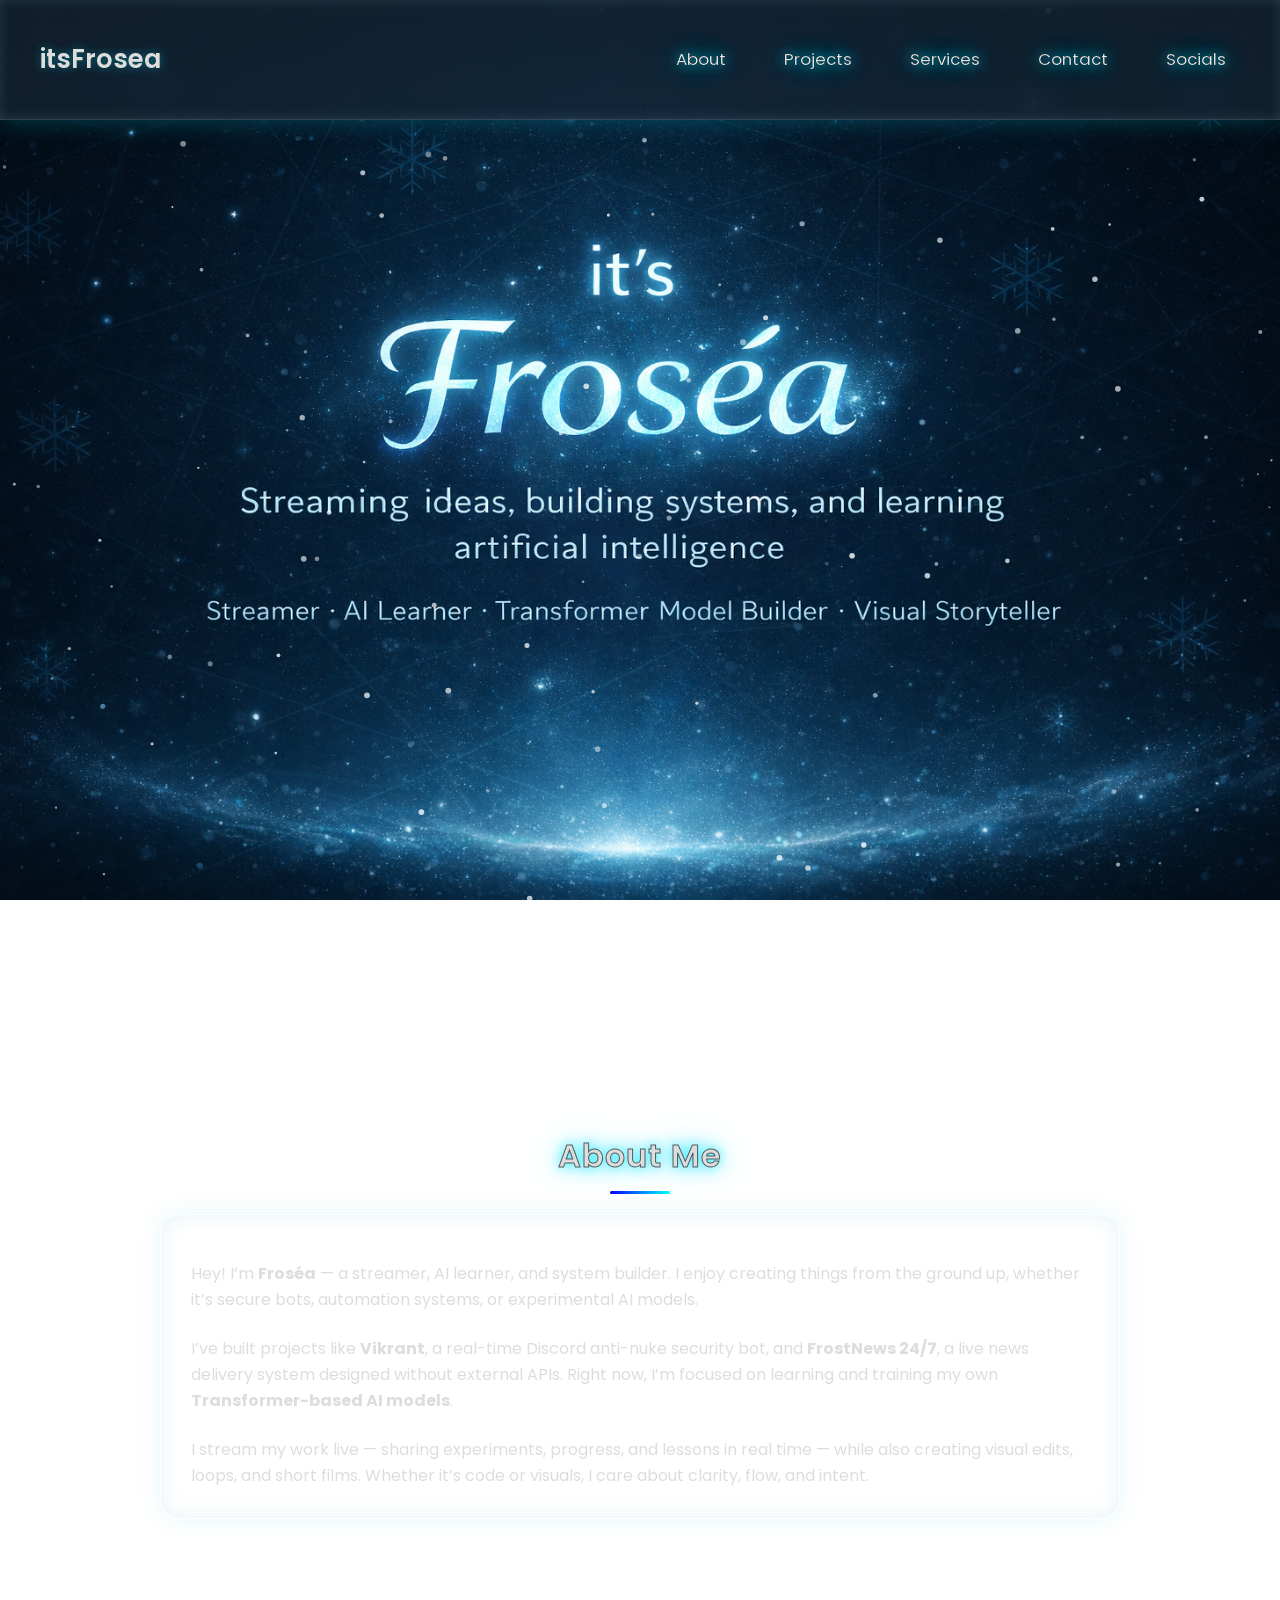
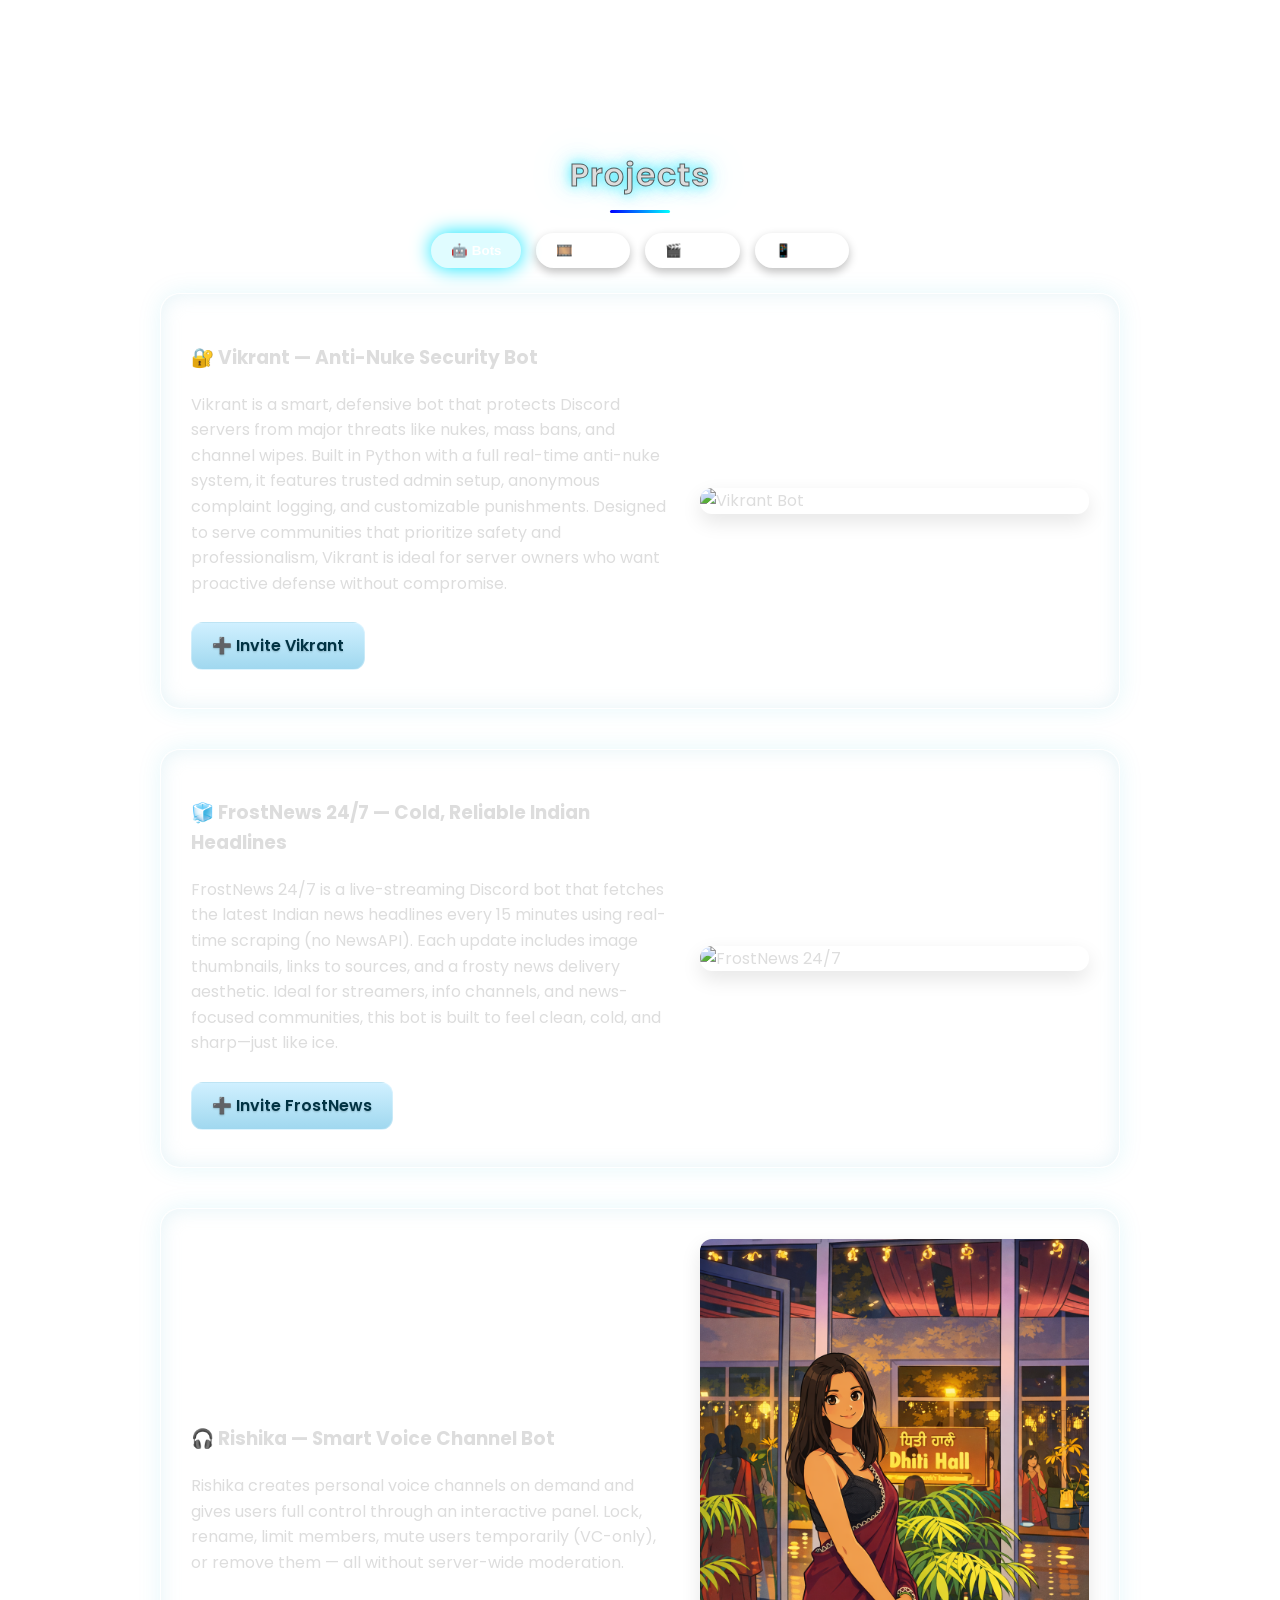
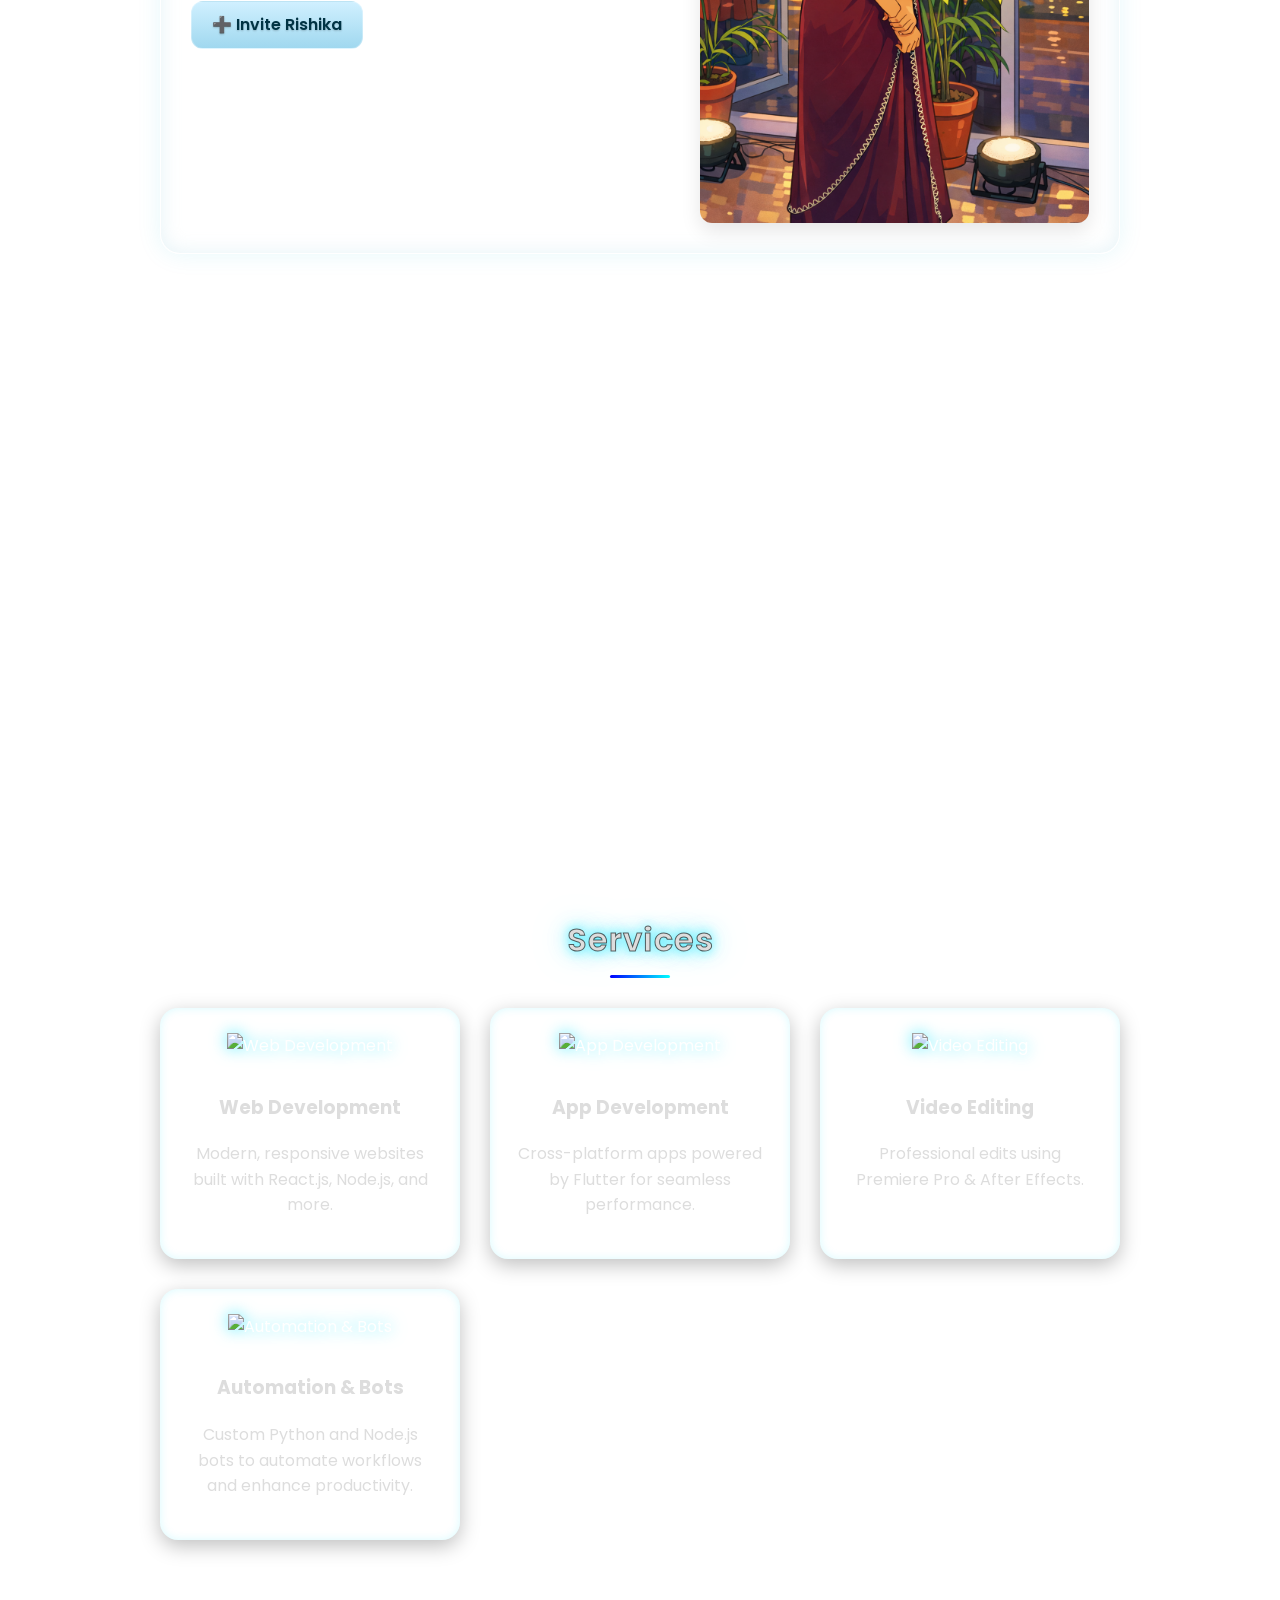
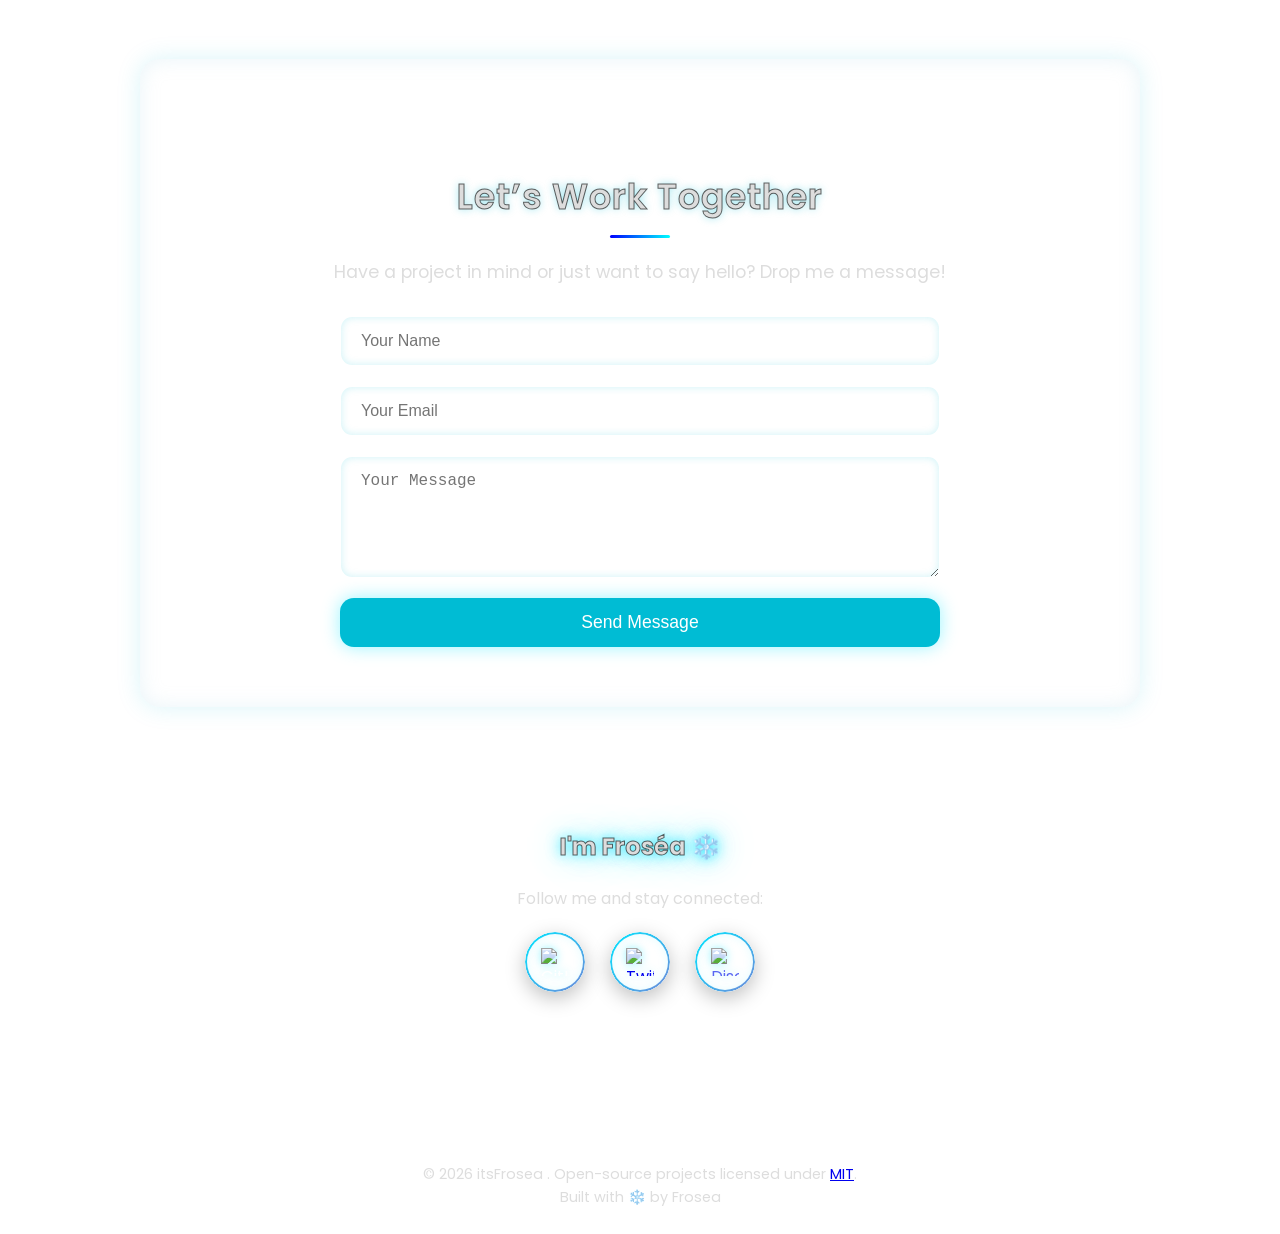
==== commit c9b00e4a: "Updated" ====
--- a/index.html
+++ b/index.html
@@ -18,7 +18,7 @@
           <li><a href="#projects">Projects</a></li>
           <li><a href="#services">Services</a></li>
           <li><a href="#contact">Contact</a></li>
-          <li><a href="#frost-footer">Socials</a></li>
+          <li><a href="#socials">Socials</a></li>
         </ul>
     </div>
   </nav>
@@ -27,7 +27,7 @@
   <a href="#projects" onclick="toggleMobileNav()">Projects</a>
   <a href="#services" onclick="toggleMobileNav()">Services</a>
   <a href="#contact" onclick="toggleMobileNav()">Contact</a>
-  <a href="#frost-footer" onclick="toggleMobileNav()">Socials</a>
+  <a href="#socials" onclick="toggleMobileNav()">Socials</a>
 </div>
 
 <section id="hero" class="hero-section">
@@ -272,9 +272,9 @@
 </section>
 
 
-<section id="frost-footer">
+<section id="socials">
   <div class="frost-footer-card">
-    <h2>I'm 𝙵𝚛𝚘𝚜é𝚊 ❄️</h2>
+    <h2>I'm Froséa ❄️</h2>
     <p>Follow me and stay connected:</p>
     <div class="social-links">
       <a href="https://github.com/itsFrosea" target="_blank">
--- a/style.css
+++ b/style.css
@@ -765,7 +765,35 @@
 .social-links a[href*="discord"] {
   color: #5865F2; /* Discord blurple */
 }
-
+section {
+  opacity: 0;
+  transform: translateY(40px);
+  transition: opacity 0.8s ease, transform 0.8s ease;
+}
+#hero,
+.hero-section {
+  opacity: 1 !important;
+  transform: none !important;
+}
+
+footer {
+  opacity: 1;
+  transform: none;
+}
+section.in-view {
+  opacity: 1;
+  transform: translateY(0);
+}
+
+section.out-up {
+  opacity: 0;
+  transform: translateY(-40px);
+}
+
+section.out-down {
+  opacity: 0;
+  transform: translateY(40px);
+}
 
 
 /* Hover animation */
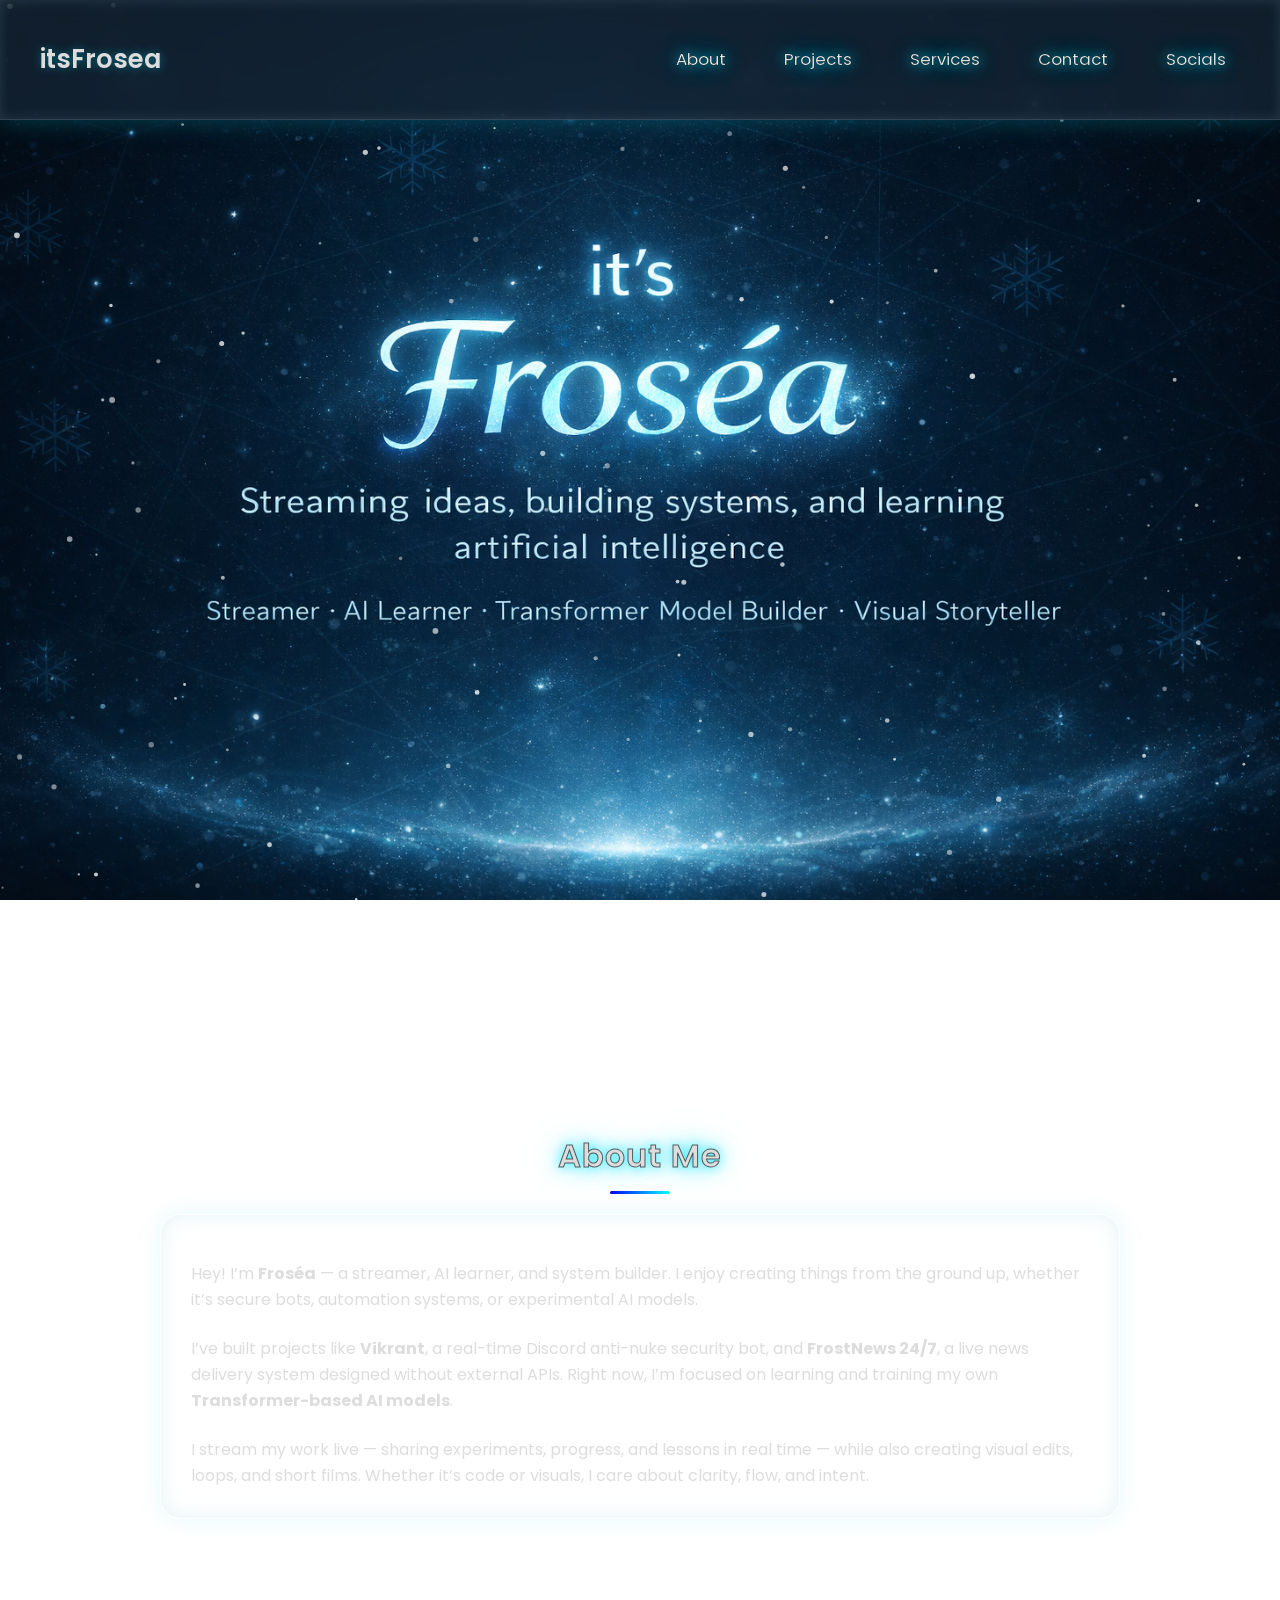
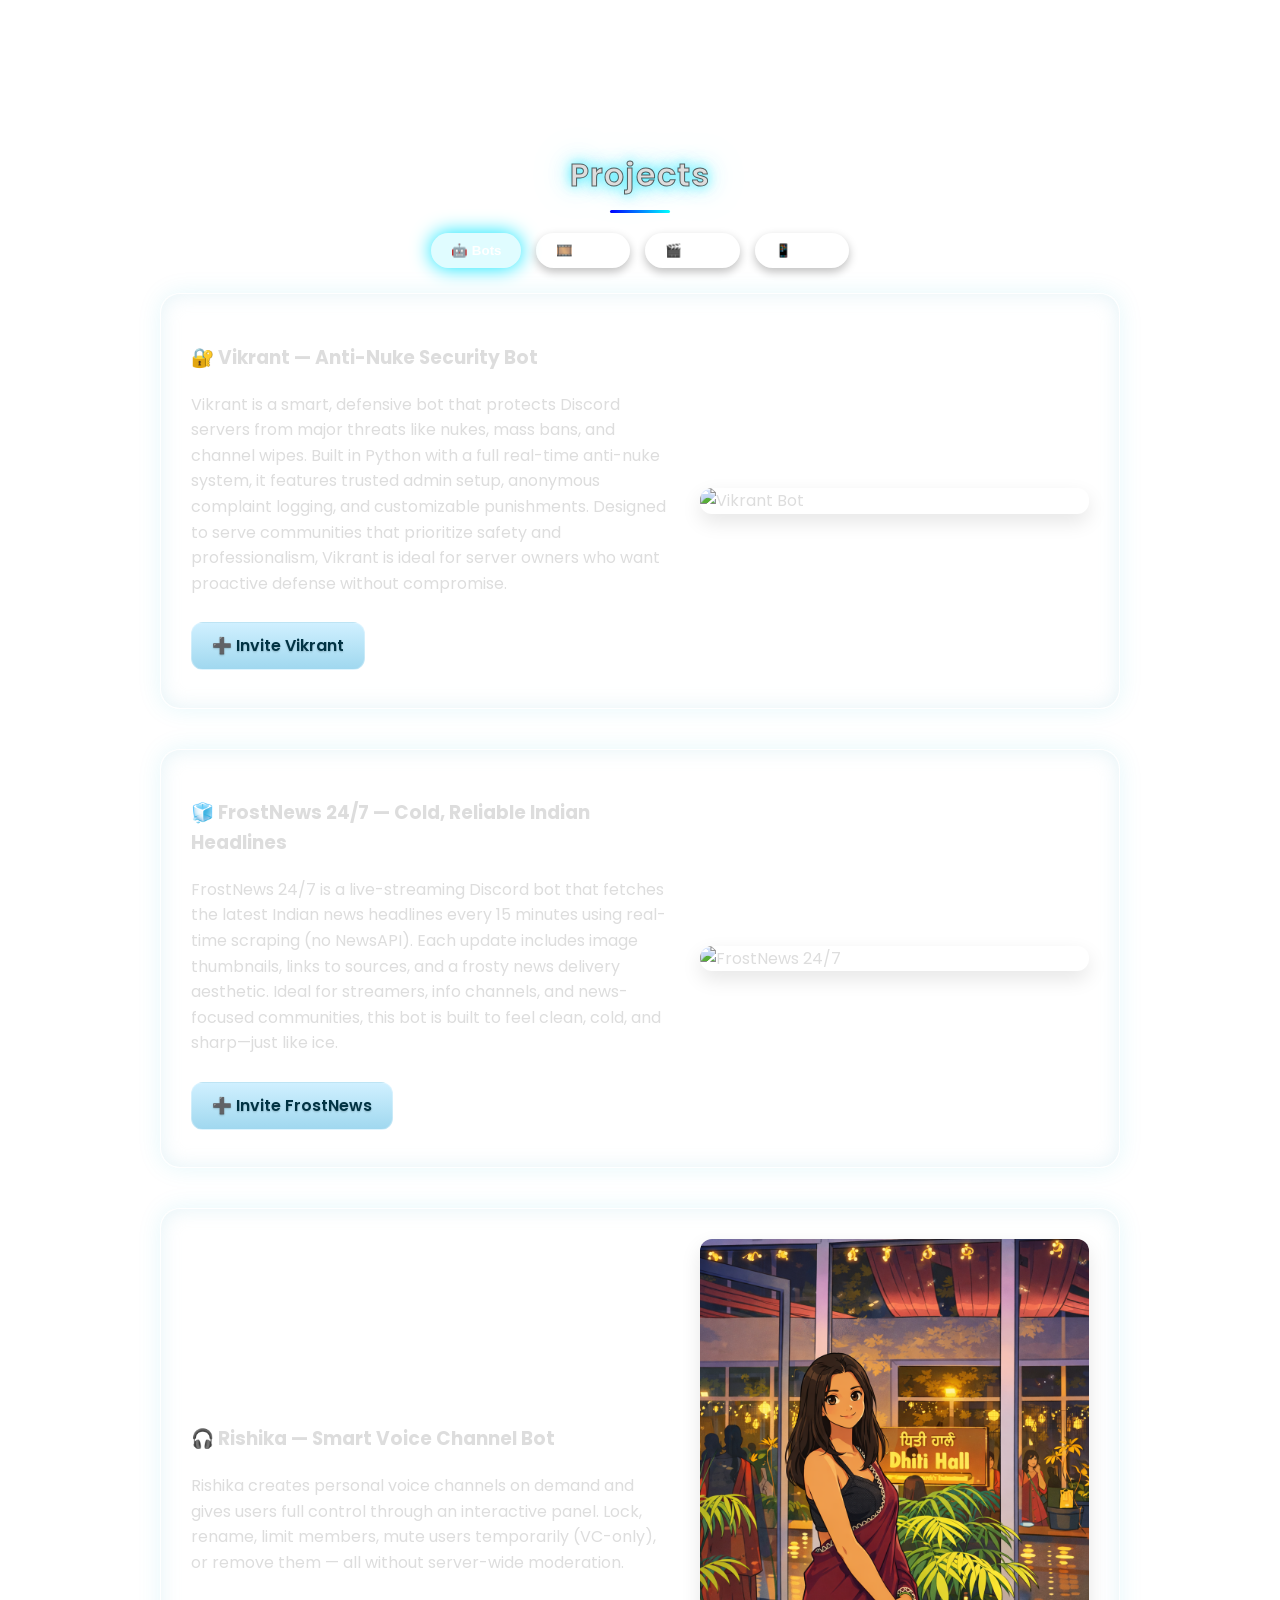
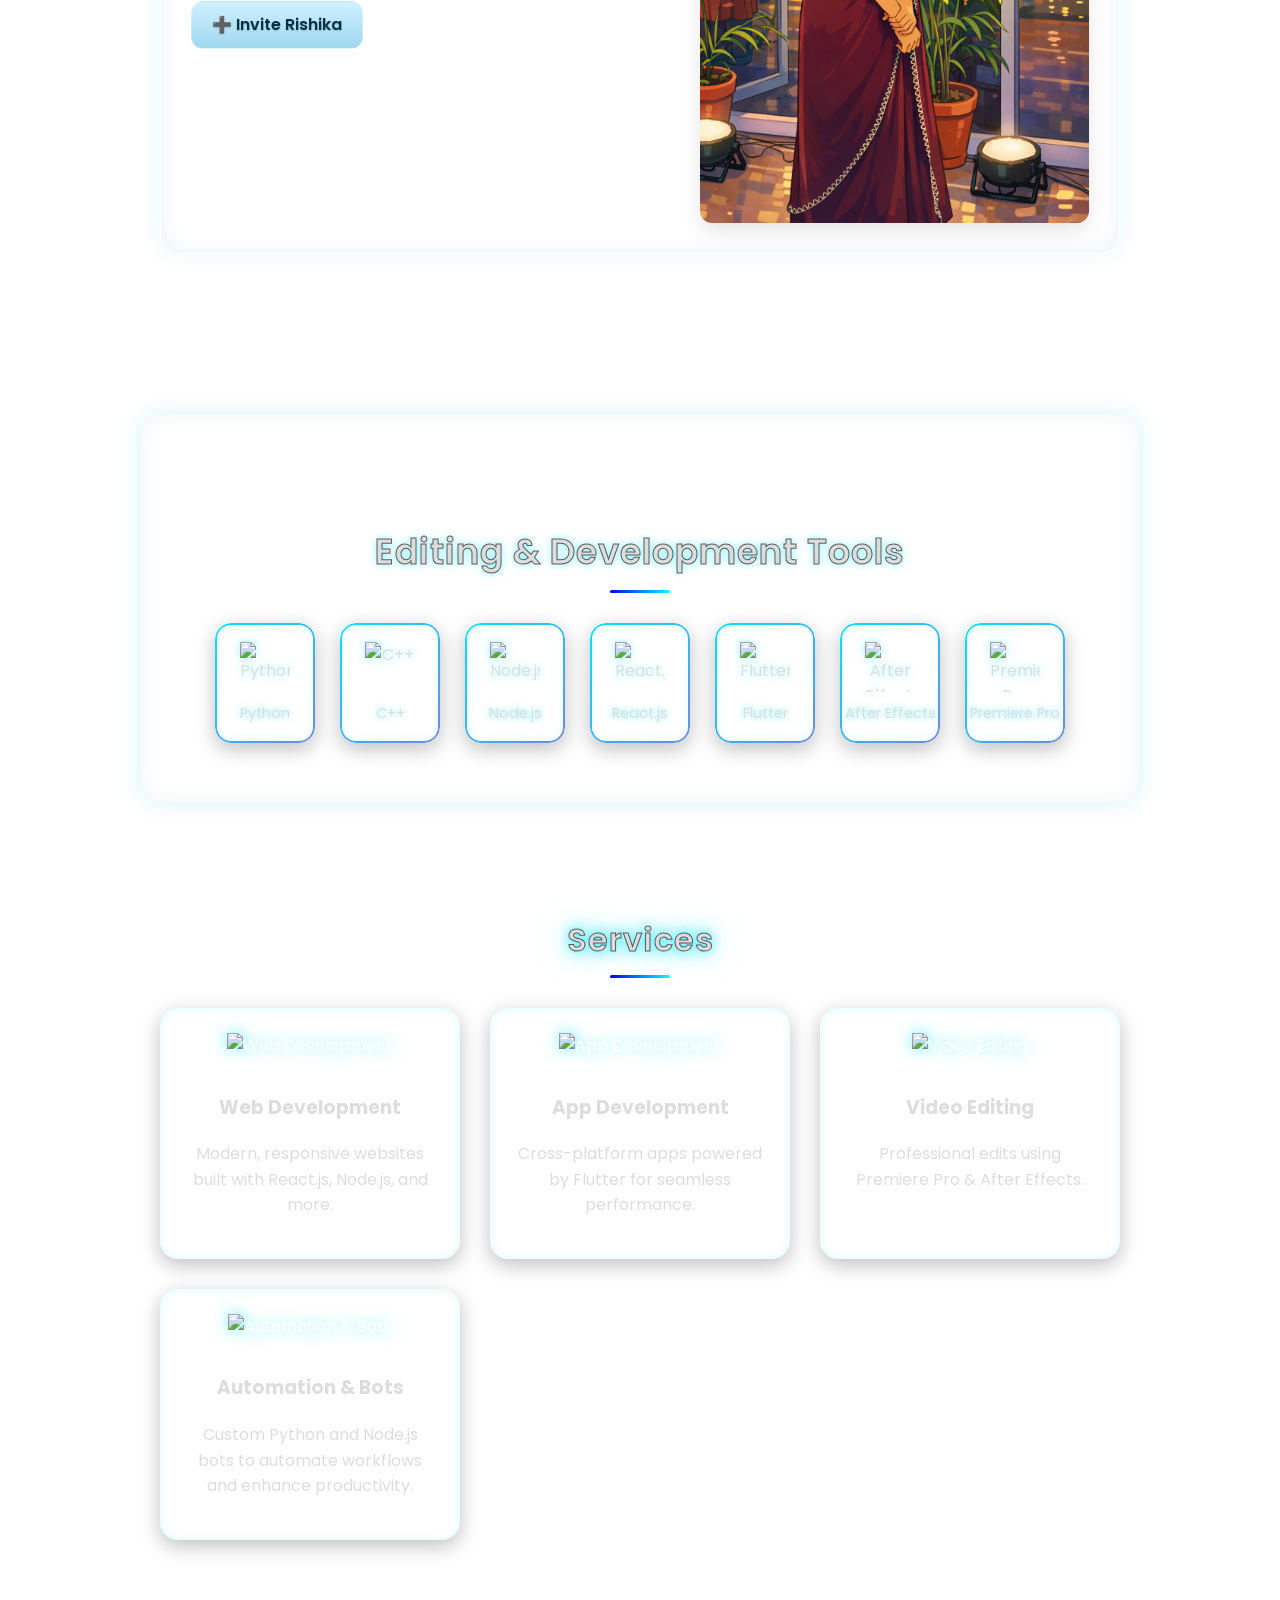
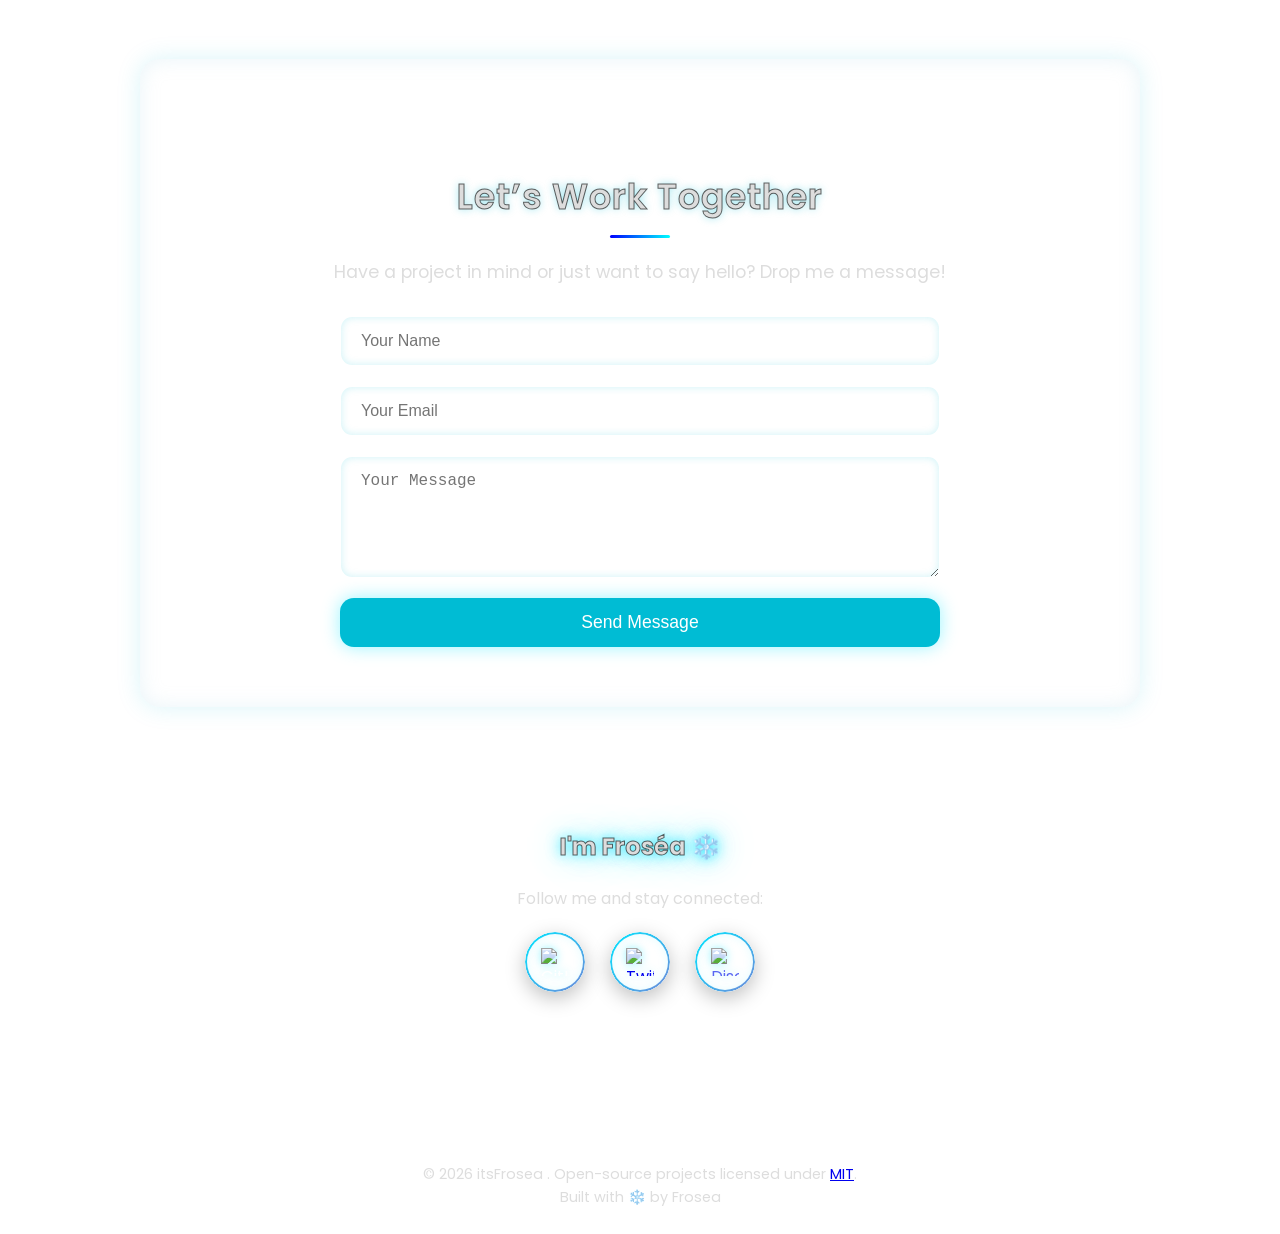
==== commit e4d76d00: "updated" ====
--- a/index.html
+++ b/index.html
@@ -181,6 +181,29 @@
 
     <div id="apps" class="tab-content">
 
+    <!-- Sharan Twitch Bot Card -->
+      <div class="card flex-wrap-card">
+        <div class="card-content-left">
+          <h3>🤖 Sharan — Twitch Interactive Bot</h3>
+          <p>
+            Add Sharan to your Twitch channel for interactive games, chat points,
+            medals, leaderboards, coin toss battles, and automated stream alerts.
+            Designed for live engagement — clean, fast, and scalable.
+          </p>
+
+          <a
+            href="https://id.twitch.tv/oauth2/authorize?client_id=469uh2lj592y16wkggjsa2za89hw2c&redirect_uri=https://sharan-bot-kp71.onrender.com/auth/twitch/callback&response_type=code&scope=chat:read+chat:edit+channel:read:subscriptions"
+            class="btn frosty-btn"
+          >
+            🔗 Connect with Twitch
+          </a>
+        </div>
+
+        <div class="card-image-right">
+          <img src="assets/sharan.png" alt="Sharan Twitch Bot">
+        </div>
+      </div>      
+
       <!-- FrostHub App Card -->
       <div class="card flex-wrap-card">
         <div class="card-content-left">
@@ -193,6 +216,8 @@
         </div>
       </div>
     </div>
+
+
 
 
 </section>
